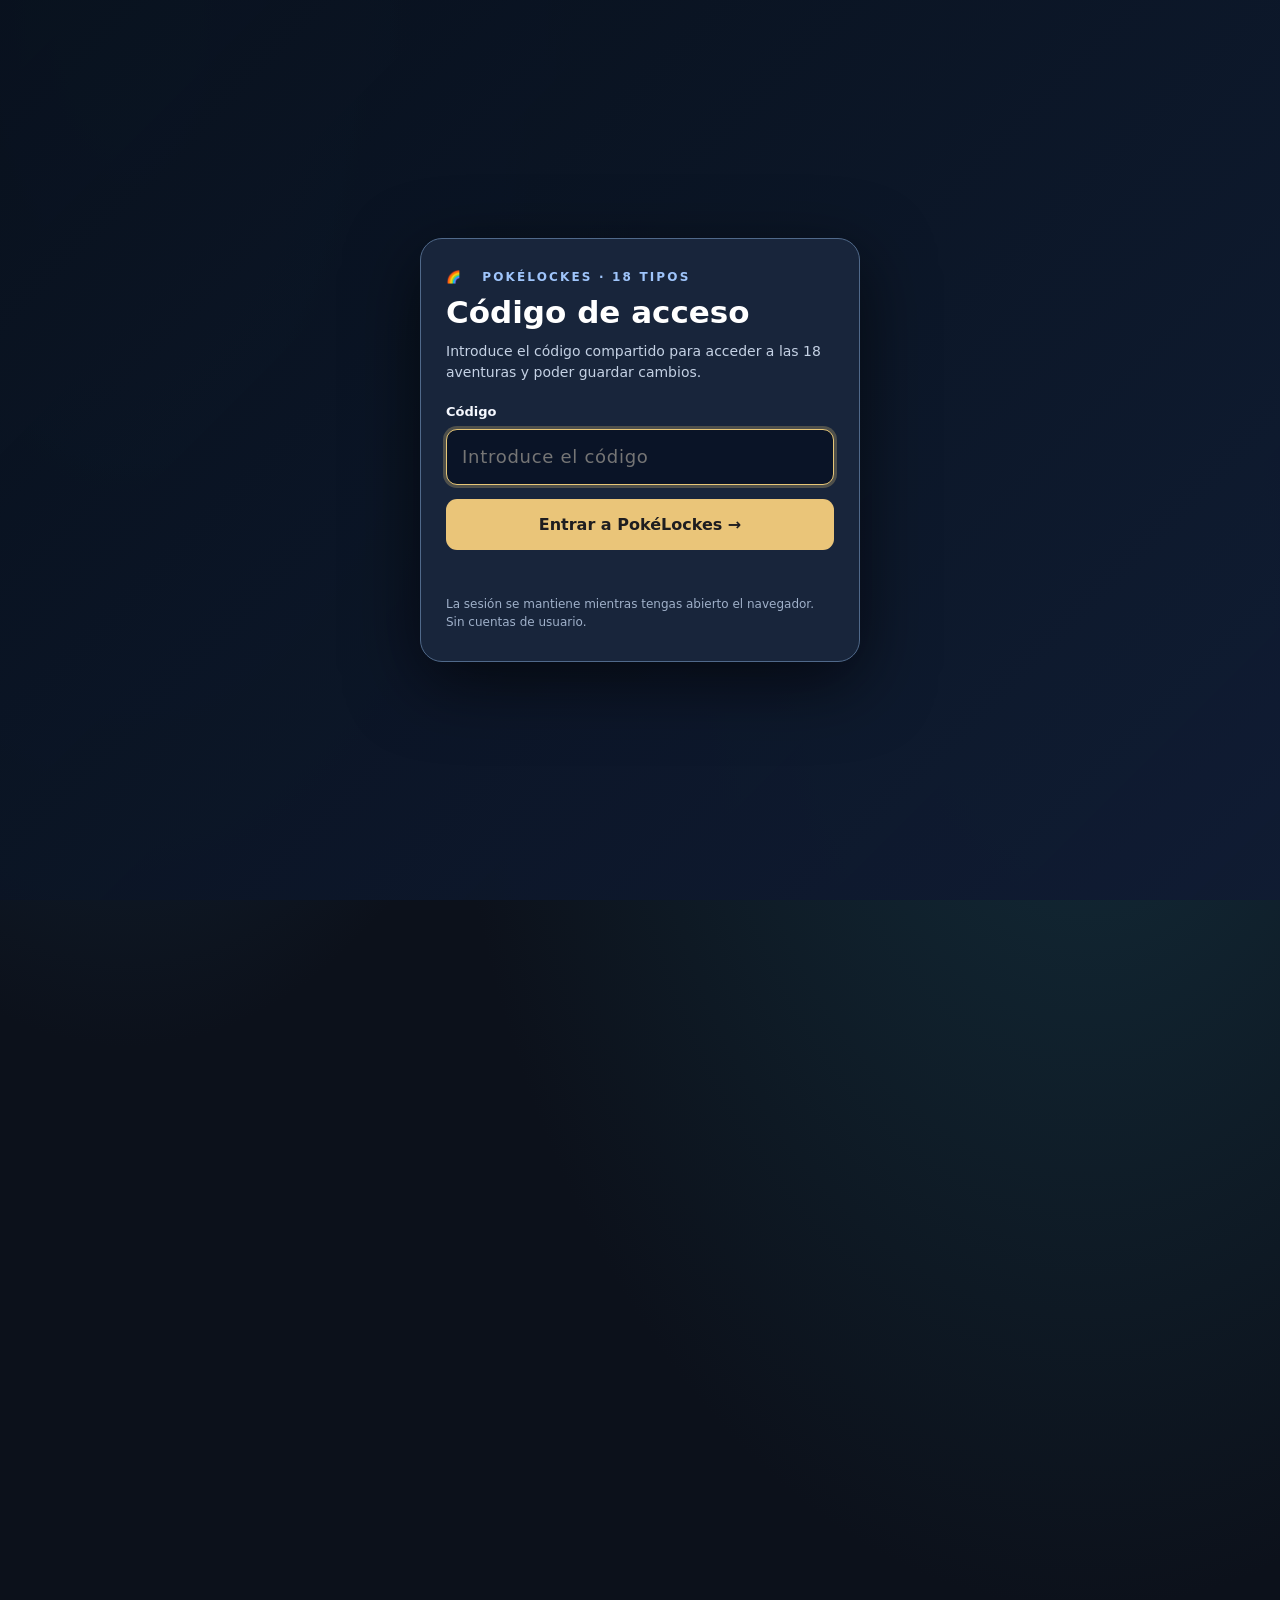
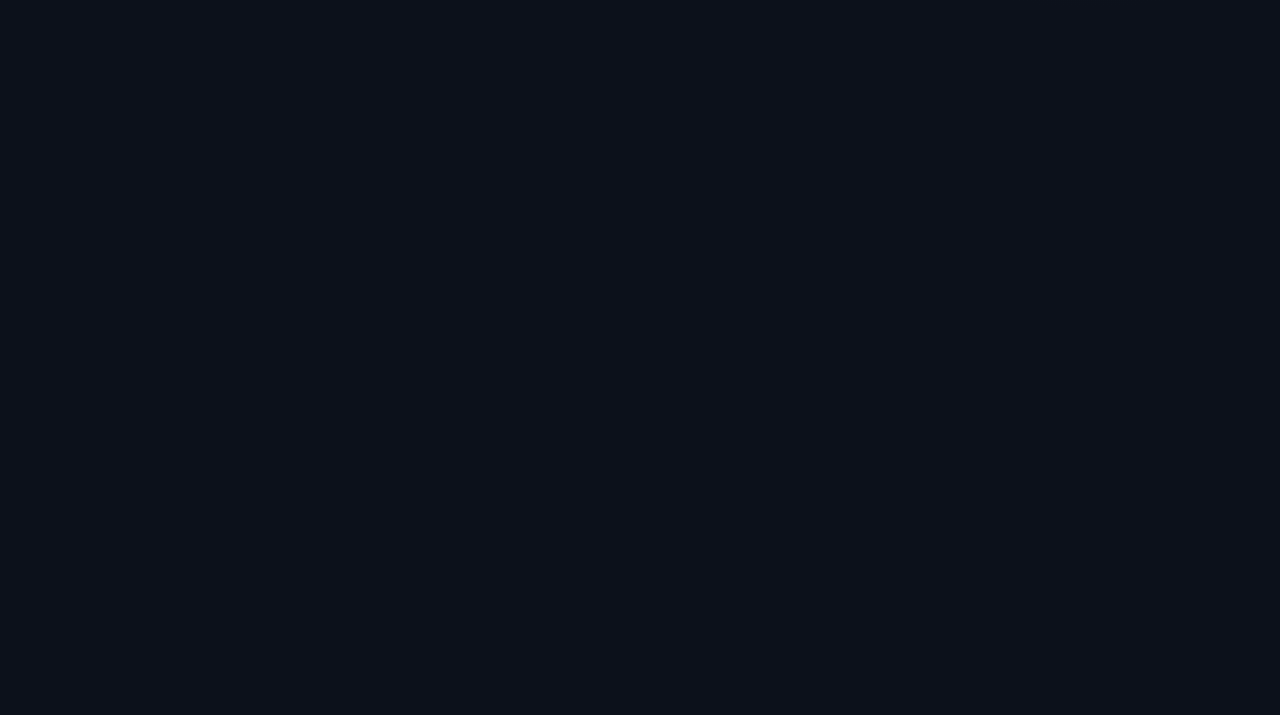
==== agua.html @ 296b9238 "Integrate redesigned interactive trainer card and victory summary into agua.html" ====
<!doctype html>
<html lang="es"><head><meta charset="utf-8"><meta name="viewport" content="width=device-width, initial-scale=1">
<meta name="theme-color" content="#101625"><title>Locke Agua — Diario Pokémon Escarlata + DLC</title>
<style>
:root{color-scheme:dark;--bg:#0c111b;--panel:#151d2c;--panel2:#1e2b3b;--border:#304055;--text:#f0f4f9;--muted:#a4b5c8;--fire:#6dbefa;--fire2:#b9eaff;--good:#56d9ae;--bad:#ef8c98;--warn:#f5cb72}
*{box-sizing:border-box}body{margin:0;background:radial-gradient(ellipse at 10% 0%,#17354d 0,transparent 32%),radial-gradient(ellipse at 85% 25%,#132d3a 0,transparent 42%),var(--bg);color:var(--text);font-family:system-ui,-apple-system,Segoe UI,Roboto,Arial,sans-serif;line-height:1.45}button,input,textarea,select{font:inherit}button{cursor:pointer;color:inherit;border:1px solid var(--border);background:var(--panel2);border-radius:10px;padding:10px 13px;font-weight:650;transition:background .15s,border .15s}button:hover:not(:disabled){border-color:var(--fire)}button:focus-visible,a:focus-visible,input:focus-visible,textarea:focus-visible,select:focus-visible{outline:2px solid var(--fire);outline-offset:2px}button:disabled{opacity:.4;cursor:not-allowed}.primary{background:var(--fire);border-color:var(--fire);color:#211a16}.ghost{background:transparent}.danger{color:#ffb8bf}.shell{max-width:1490px;margin:auto;padding:23px 24px 70px}.top{display:flex;align-items:center;justify-content:space-between;gap:22px;flex-wrap:wrap}.eyebrow{font-size:11px;letter-spacing:.16em;text-transform:uppercase;font-weight:800;color:var(--fire2)}h1{font-size:clamp(28px,4vw,41px);line-height:1.1;margin:6px 0}h1 span{font-size:29px}.subtitle{font-size:14px;color:var(--muted);margin:8px 0 0}.toptools{display:flex;flex-wrap:wrap;gap:7px}.stats{display:grid;grid-template-columns:repeat(5,minmax(0,1fr));gap:10px;margin:22px 0 20px}.stat{padding:14px 17px;border:1px solid var(--border);background:var(--panel);border-radius:14px;min-width:0}.stat strong{display:block;font-size:25px;font-variant-numeric:tabular-nums}.stat small{display:block;color:var(--muted);font-size:12px}.regions{display:flex;flex-wrap:wrap;align-items:center;gap:9px;margin-bottom:19px}.regions h2{font-size:14px;color:var(--muted);margin:0 10px 0 0}.region-btn{display:flex;gap:8px;align-items:center}.region-btn.active{border-color:var(--fire);background:#4a2d29;box-shadow:inset 0 0 0 1px rgba(255,150,91,.35)}.region-btn small{font-size:11px;color:var(--muted)}.tabs{display:flex;gap:8px;border-bottom:1px solid var(--border);overflow:auto;padding:0 0 13px;margin-bottom:17px}.tabs button{white-space:nowrap}.tabs button.on{background:var(--fire);color:#251811;border-color:var(--fire)}.pane{display:none}.pane.on{display:block}.grid2{display:grid;grid-template-columns:minmax(0,1.12fr) minmax(345px,.88fr);gap:16px}.panel{background:var(--panel);border:1px solid var(--border);border-radius:16px;padding:19px;min-width:0}.panel h2{margin:0 0 7px;font-size:20px}.panel h3{font-size:15px;margin:17px 0 9px}.hint{font-size:13px;color:var(--muted);line-height:1.52}.between{display:flex;align-items:center;justify-content:space-between;gap:8px;flex-wrap:wrap}.row{display:flex;align-items:center;gap:10px;flex-wrap:wrap}.badge{font-size:11px;border:1px solid #4c6877;padding:4px 9px;background:#1d3948;color:#b8e5f2;border-radius:999px;white-space:nowrap}.badge.good{background:#153b32;color:#90ead0;border-color:#326b5b}.badge.bad{background:#452a33;color:#ffb3bd;border-color:#794b59}.badge.warn{background:#453724;color:#ffdfa0;border-color:#826b47}.badge.shiny{color:#ffdf78;border-color:#987849;background:#3d3425}.legend{display:flex;flex-wrap:wrap;gap:11px;margin-top:10px;font-size:12px;color:var(--muted)}.dot{display:inline-block;width:10px;height:10px;border-radius:50%;margin-right:5px}.map-controls{display:flex;align-items:center;justify-content:space-between;gap:8px;flex-wrap:wrap;margin:12px 0}.mapviewport{max-height:700px;overflow:auto;border:1px solid #364c59;border-radius:14px;background:radial-gradient(circle,#213c42,#102030);scrollbar-color:#536879 transparent}.mapstage{width:100%;position:relative;isolation:isolate;overflow:hidden;background:radial-gradient(circle at 49% 48%,#4b6453 0%,#25433f 38%,#25536d 60%,#163a52 100%);aspect-ratio:1/1}.mapstage.terra{aspect-ratio:1000/670}.mapstage img.mapimg{position:absolute;inset:0;width:100%;height:100%;display:block;object-fit:fill;z-index:1}.mapstage svg.mapfallback{position:absolute;inset:0;display:block;width:100%;height:100%;z-index:0}.mapstage.no-image img.mapimg{display:none}.mapstage.no-image.terra{background:conic-gradient(from 0deg,#658d75 0 25%,#8c8a59 25% 50%,#7a6755 50% 75%,#678b9e 75% 100%)}.mapstage.no-image.kitakami{background:radial-gradient(circle at 50% 47%,#d4c5aa 0 12%,#958673 13% 32%,#6e9f75 33% 65%,#4e815f 66% 100%)}.mappin{width:24px;height:24px;position:absolute;transform:translate(-50%,-50%);padding:0;border:2px solid #e6f3ff;border-radius:50%;font-size:11px;line-height:17px;text-align:center;font-weight:800;color:#091923;background:#8b9eaa;box-shadow:0 1px 7px #061320b3;z-index:2}.mappin.visited{background:#ebc76b}.mappin.captured{background:#4ddaab}.mappin.lost{background:#ed9299}.mappin.selected{outline:3px solid var(--fire);outline-offset:2px;z-index:4}.mappin:hover{transform:translate(-50%,-50%) scale(1.18);z-index:5}.mapcredit{font-size:11px;color:var(--muted);margin:10px 0 0}.mapcredit a,a{color:#ffbc86}.fields{display:grid;grid-template-columns:repeat(2,minmax(0,1fr));gap:10px}.field.full{grid-column:1/-1}label.field-label{display:block;font-size:12px;color:var(--muted);margin-bottom:5px}.input,select,textarea{width:100%;color:var(--text);background:#0e1928;border:1px solid #42546a;padding:10px 11px;border-radius:9px;outline-color:var(--fire)}textarea{min-height:86px;resize:vertical}.actions{display:flex;flex-wrap:wrap;gap:8px;margin-top:14px}.zone-list,.mon-list,.boss-list,.log-list{max-height:715px;overflow:auto;display:flex;flex-direction:column;gap:8px;padding-right:4px}.zone-entry,.mon-entry,.boss-entry,.log-entry{background:#101b2a;border:1px solid var(--border);border-radius:11px;padding:11px}.zone-entry{width:100%;text-align:left}.zone-entry.selected{border-color:var(--fire);background:#2b2829}.zone-entry strong{font-size:14px}.zone-entry small,.mon-entry small{color:var(--muted);font-size:12px}.filters{display:grid;grid-template-columns:1fr 180px;gap:9px;margin:13px 0}.candidate-list{display:flex;flex-wrap:wrap;gap:7px;margin:9px 0}.candidate{display:flex;align-items:center;gap:6px;border-radius:9px;padding:7px 9px;background:#212c39;border:1px solid #455064;font-size:13px;text-align:left;font-weight:600}.candidate img{height:35px;width:35px;object-fit:contain;image-rendering:pixelated}.candidate .candidate-type{font-size:10px;color:var(--muted)}.candidate:hover{background:#42352c}.checkbox-field{display:flex;align-items:center;gap:10px;padding:10px 12px;border:1px solid #79654a;border-radius:10px;background:#30291f;color:#f4d8a8;font-weight:700;font-size:13px}.checkbox-field input{width:18px;height:18px;accent-color:#edc15e}.note{padding:12px 13px;border-radius:0 8px 8px 0;border-left:3px solid var(--fire);background:#1b2d3d;color:#cddcea;font-size:12px;margin-top:11px}.mon-entry{display:flex;align-items:center;gap:11px}.mon-entry img{width:51px;height:51px;object-fit:contain;image-rendering:pixelated;background:#1f2a37;border-radius:10px}.mon-entry .details{flex:1;min-width:0}.mon-entry strong{font-size:15px}.mon-entry .badge{margin-left:4px}.mon-entry button{padding:7px 10px;font-size:12px}.boss-entry{display:flex;align-items:center;gap:10px;cursor:pointer}.boss-entry.done{opacity:.73}.boss-entry input{width:18px;height:18px;accent-color:var(--fire)}.boss-entry .details{flex:1}.boss-entry strong{display:block;font-size:14px}.boss-entry small{display:block;color:var(--muted)}.rule-grid{display:grid;grid-template-columns:repeat(2,1fr);gap:10px}.rule{background:#101c2a;border:1px solid var(--border);border-radius:10px;padding:13px}.rule strong{display:block;margin-bottom:3px}.rule span{font-size:13px;color:var(--muted)}.log-entry time{font-size:11px;color:var(--muted)}.log-entry p{margin:5px 0 0;white-space:pre-wrap;overflow-wrap:anywhere}.footer{font-size:12px;color:var(--muted);margin-top:23px}.empty{padding:15px;color:var(--muted);border:1px dashed #465568;border-radius:10px;font-size:13px}.tiny{font-size:11px;color:var(--muted)}
@media(max-width:930px){.grid2{grid-template-columns:1fr}.stats{grid-template-columns:repeat(3,minmax(0,1fr))}.mapviewport{max-height:590px}}@media(max-width:590px){.shell{padding:15px 11px 42px}.stats{grid-template-columns:repeat(2,minmax(0,1fr));gap:7px}.stat{padding:11px}.region-btn{font-size:12px;padding:9px}.region-btn small{display:none}.filters,.rule-grid{grid-template-columns:1fr}.panel{padding:14px}.fields{grid-template-columns:1fr}.field.full{grid-column:auto}.toptools button{font-size:12px;padding:8px}.mappin{width:23px;height:23px;font-size:10px}.mapviewport{max-height:510px}}

/* Sistema de cajas inspirado en Escarlata: 32 cajas de 30 huecos */
.box-toolbar{display:flex;flex-wrap:wrap;align-items:center;gap:8px;margin:14px 0 12px}
.box-toolbar>button{min-width:41px}.box-toolbar select{width:auto;min-width:165px;flex:1;max-width:310px}.box-toolbar .badge{margin-left:auto}
.pc-box{background:linear-gradient(160deg,#1b4253,#162d44 60%,#12283d);border:1px solid #527487;border-radius:15px;padding:12px;box-shadow:inset 0 1px 0 #7fb1bc40}
.pc-head{display:flex;align-items:center;justify-content:space-between;gap:8px;margin-bottom:11px}
.pc-head strong{font-size:16px}.pc-head small{color:#b4d2de;font-size:11px}
.pc-grid{display:grid;grid-template-columns:repeat(6,minmax(0,1fr));gap:7px}
.pc-slot{position:relative;aspect-ratio:1/1;min-width:0;border:1px solid #63869a;border-radius:11px;background:#e7eff01c;padding:1px;display:flex;flex-direction:column;justify-content:center;align-items:center;gap:1px;color:#f1faff;transition:.13s}
.pc-slot.empty{border:1px dashed #537082;background:#abc1c60a;color:#7c9cae}
.pc-slot:not(.empty):hover,.pc-slot.selected{border:2px solid #ffc980;background:#f8b76630;transform:translateY(-1px)}
.pc-slot img,.team-slot img,.mini-poke img{width:76%;height:72%;object-fit:contain;image-rendering:pixelated;filter:drop-shadow(0 3px 2px #0007)}
.pc-slot .slot-name{max-width:100%;font-size:10px;white-space:nowrap;overflow:hidden;text-overflow:ellipsis;color:#e9f2f6;text-align:center}
.pc-slot .slot-shiny,.team-slot .slot-shiny{position:absolute;top:2px;right:3px;font-size:14px;filter:drop-shadow(0 1px 2px #000)}
.poke-fallback{font-weight:900;font-size:20px;color:#ffcc8a;text-shadow:0 1px 2px #0009;line-height:1}
.box-empty-icon{font-size:19px;opacity:.35;font-weight:400}
.pokemon-shelves{display:grid;gap:10px;margin:10px 0 14px}
.team-grid{display:grid;grid-template-columns:repeat(6,minmax(0,1fr));gap:6px}
.team-slot{position:relative;min-width:0;min-height:68px;aspect-ratio:1.05;border:1px solid #3d645a;border-radius:10px;background:#1a3b34;padding:3px;display:flex;align-items:center;justify-content:center;flex-direction:column;gap:1px}
.team-slot .slot-name{font-size:10px;white-space:nowrap;overflow:hidden;text-overflow:ellipsis;max-width:100%}
.team-slot.empty{opacity:.5;border-style:dashed}.team-slot.selected{border-color:var(--fire);box-shadow:0 0 0 1px var(--fire)}
.memorial-list{display:flex;flex-wrap:wrap;gap:7px}.memorial-chip{display:flex;align-items:center;gap:4px;background:#43252d;border:1px solid #79545d;border-radius:9px;font-size:12px;padding:5px 8px}
.memorial-chip.selected{border-color:var(--fire)}.memorial-chip img{width:29px;height:29px;object-fit:contain;image-rendering:pixelated}
.box-help{font-size:12px;color:#adc4d4;margin:10px 0 0}
.nickname-row{display:flex;gap:7px}.nickname-row input{flex:1;min-width:0}.nickname-row button{flex:none;white-space:nowrap;background:#40344c;color:#f0d2ff;border-color:#6b4e77;font-size:12px;padding:8px 11px}
.add-mon{margin-bottom:15px}.add-mon[hidden]{display:none}.add-mon .panel{border-color:#845e43}
.section-note{font-size:12px;color:var(--muted);padding:9px 11px;border:1px dashed #496071;border-radius:10px;margin:12px 0}
.boss-entry{cursor:default}.boss-entry .details{min-width:0}.boss-entry .boss-buttons{display:flex;gap:5px}.boss-entry button{font-size:12px;padding:7px 9px}.boss-entry.done{opacity:1;border-color:#375f53;background:#102820}
.boss-entry.selected{border-color:var(--fire);box-shadow:0 0 0 1px var(--fire)}
.roster-grid{display:grid;grid-template-columns:repeat(2,minmax(0,1fr));gap:7px;margin:10px 0}
.roster-item{background:#122334;border:1px solid #3d5267;border-radius:9px;padding:6px;display:flex;align-items:center;gap:7px;cursor:pointer;min-width:0}
.roster-item:has(input:checked){border-color:var(--fire);background:#362f32}
.roster-item img{width:37px;height:37px;object-fit:contain;image-rendering:pixelated}.roster-item input{flex:none;width:17px;height:17px;accent-color:var(--fire)}
.roster-item .roster-info{flex:1;min-width:0}.roster-item strong{display:block;font-size:12px;white-space:nowrap;overflow:hidden;text-overflow:ellipsis}.roster-item small{display:block;font-size:10px;color:var(--muted)}
.casualty-entry{font-size:12px;display:inline-flex;align-items:center;gap:5px;margin-right:10px;margin-bottom:7px;color:#ffbec5}
.battle-card{padding:13px;border:1px solid #40576a;border-radius:12px;background:#0f1a2b;margin-top:11px}
.battle-card strong{font-size:14px}.battle-card p{font-size:13px;margin:7px 0;color:#c0d0dd;white-space:pre-wrap;overflow-wrap:anywhere}
.battle-squad{display:flex;flex-wrap:wrap;gap:6px;margin-top:9px}
.battle-squad .mini-poke{border-radius:9px;border:1px solid #526878;background:#213548;width:67px;min-height:72px;padding:3px;display:flex;flex-direction:column;align-items:center;justify-content:center;text-align:center}
.battle-squad .mini-poke img{width:45px;height:45px}.mini-poke small{font-size:9px;max-width:100%;overflow:hidden;white-space:nowrap;text-overflow:ellipsis}
.battle-card .between{margin-bottom:6px}.battle-card .badge{margin-right:3px}
@media(max-width:590px){.pc-grid{gap:4px}.pc-box{padding:8px}.pc-slot{border-radius:7px}.pc-slot .slot-name,.team-slot .slot-name{font-size:8px}.poke-fallback{font-size:15px}.roster-grid{grid-template-columns:1fr}.box-toolbar select{min-width:120px}.nickname-row button{padding:8px;font-size:11px}.team-slot{min-height:49px}.pc-slot .slot-shiny{font-size:11px}}

/* v4: álbum, MVPs y registro de bajas */
.battle-mvp{font-size:13px;color:#ffda8b;font-weight:800;margin-top:8px}
.is-mvp{box-shadow:0 0 0 2px #edc96c; background:#453925!important}
.casualty-row{border:1px solid #425367;border-radius:10px;padding:8px;margin:6px 0;background:#122033}
.casualty-row .casualty-entry{margin:0;min-height:25px}
.death-extra{display:none;grid-template-columns:repeat(2,minmax(0,1fr));gap:6px;margin-top:7px}
.casualty-row.casualty-on .death-extra{display:grid}
.death-extra input{font-size:12px;padding:7px}
.feature-on{color:#ffde8a;border-color:#a38243}
.album-stats{display:grid;grid-template-columns:repeat(5,minmax(0,1fr));gap:9px;margin-bottom:14px}
.album-stat{border:1px solid var(--border);border-radius:12px;background:var(--panel);padding:13px}
.album-stat strong{display:block;font-size:21px}.album-stat small{font-size:11px;color:var(--muted)}
.album-layout{display:grid;grid-template-columns:minmax(0,1fr) minmax(0,1fr);gap:14px}
.album-regions{display:grid;gap:11px}
.album-region{background:#111b2a;border:1px solid var(--border);border-radius:11px;padding:11px}
.album-region strong{display:block;font-size:14px}.album-region small{color:var(--muted);font-size:12px}
.progress-track{height:8px;border-radius:8px;overflow:hidden;background:#2c3e53;margin:9px 0 6px}
.progress-track span{display:block;background:linear-gradient(90deg,#ff835d,#ffce79);height:100%;border-radius:8px}
.album-highlights{display:grid;gap:8px;max-height:320px;overflow:auto}
.album-highlight{background:#171d2a;border-left:3px solid #eabf69;border-radius:6px;padding:10px 11px}
.album-highlight span{color:#ffdf88;font-size:11px}.album-highlight p{white-space:pre-wrap;margin:5px 0 0;font-size:13px;overflow-wrap:anywhere}
.album-captures{display:grid;grid-template-columns:repeat(auto-fill,minmax(100px,1fr));gap:9px;max-height:520px;overflow:auto}
.album-mon{display:flex;flex-direction:column;align-items:center;min-width:0;padding:9px 5px;gap:2px;background:#132335;border-radius:12px;text-align:center}
.album-mon strong{font-size:12px;white-space:nowrap;overflow:hidden;text-overflow:ellipsis;max-width:100%}
.album-mon small{font-size:10px;color:var(--muted);max-width:100%;white-space:nowrap;overflow:hidden;text-overflow:ellipsis}
.album-mon-sprite{display:grid;place-items:center;width:72px;height:67px}
.album-mon-sprite img{width:68px;height:68px;object-fit:contain;image-rendering:pixelated}
.album-mon-sprite .poke-fallback{font-size:30px}
.album-victories{display:grid;grid-template-columns:repeat(auto-fit,minmax(min(100%,345px),1fr));gap:12px}
.album-victory{padding:13px;border-radius:13px;background:#101e2b;border:1px solid #3c5365}
.album-victory>small{color:var(--muted)}.album-victory .battle-squad{margin-bottom:7px}
.album-memorial{display:grid;grid-template-columns:repeat(auto-fit,minmax(min(100%,310px),1fr));gap:10px}
.album-death{background:#241b27;border:1px solid #594452;border-radius:12px;padding:10px;display:flex;align-items:center;gap:9px}
.album-death>img{width:62px;height:62px;object-fit:contain;image-rendering:pixelated}
.album-death .poke-fallback{font-size:30px}
.album-death>div{min-width:0;flex:1}.album-death strong{display:block}.album-death small{display:block;color:#ddbdc4;font-size:11px;overflow-wrap:anywhere}
@media(max-width:760px){.album-layout{grid-template-columns:1fr}.album-stats{grid-template-columns:repeat(3,minmax(0,1fr))}}
@media(max-width:480px){.album-stats{grid-template-columns:repeat(2,minmax(0,1fr))}.album-captures{grid-template-columns:repeat(3,minmax(0,1fr))}.death-extra{grid-template-columns:1fr}}

/* v5: biografías y logros del diario */
.bio-heading{display:flex;flex-wrap:wrap;align-items:center;justify-content:space-between;gap:8px;margin:0 0 10px}
.bio-heading h3{margin:0}.bio-timeline{display:grid;gap:10px;margin:14px 0 18px}
.bio-event{position:relative;border-left:2px solid var(--fire);background:#ffffff07;border-radius:0 9px 9px 0;padding:9px 12px 10px}
.bio-event>div{display:flex;gap:8px;align-items:center}.bio-event time{font-size:11px;color:var(--muted)}
.bio-marker{font-size:15px}.bio-event p{font-size:12px;white-space:pre-wrap;overflow-wrap:anywhere;margin:5px 0 0}
.bio-event button{margin-top:8px;padding:4px 8px;font-size:11px}
.bio-add{background:#ffffff07;padding:12px;border-radius:11px;display:grid;gap:8px}.bio-add textarea{min-height:60px}
.achievement-top{display:grid;grid-template-columns:2fr 1fr;gap:16px;margin-bottom:16px}
.achievement-grid{display:grid;grid-template-columns:repeat(2,minmax(0,1fr));gap:11px}
.achievement{border:1px solid #42566c;border-radius:13px;background:#142137;padding:13px;display:flex;align-items:center;gap:10px;min-height:92px}
.achievement.locked{opacity:.55;filter:grayscale(.5)}.achievement.unlocked{border-color:#6b794d;background:#213027}
.achievement-icon{font-size:29px;width:42px;text-align:center;flex:none}.achievement strong{display:block;font-size:14px}
.achievement p{font-size:12px;color:var(--muted);margin:3px 0 4px}.achievement small{font-size:10px;color:#a9d5aa;font-weight:750}
.records-grid{display:grid;grid-template-columns:repeat(2,minmax(0,1fr));gap:10px}
.record{display:flex;gap:10px;align-items:center;border:1px solid #3a5268;background:#122036;border-radius:11px;padding:12px}
.record>span{font-size:25px}.record small{display:block;font-size:11px;color:var(--muted)}.record strong{font-size:13px;overflow-wrap:anywhere}
@media(max-width:850px){.achievement-top{grid-template-columns:1fr}}@media(max-width:600px){.achievement-grid{grid-template-columns:1fr}.records-grid{grid-template-columns:1fr 1fr}}@media(max-width:390px){.records-grid{grid-template-columns:1fr}}
</style><style id="pokelocke-cloud-style">
.cloud-box{margin:12px 0 17px;padding:13px 17px;border-radius:14px;background:#18293d;border:1px solid #55708b;display:flex;align-items:center;justify-content:space-between;flex-wrap:wrap;gap:8px;color:#e8f1fe}
.cloud-box strong{display:block;font-size:13px}.cloud-box small{display:block;color:#bfd0e3;font-size:12px;margin-top:3px}
.cloud-actions{display:flex;align-items:center;gap:7px;flex-wrap:wrap}
.cloud-actions button,.cloud-actions a{font:inherit;font-size:12px;border:1px solid #637c9e;border-radius:9px;color:#f3f8ff;padding:7px 10px;background:#233953;text-decoration:none}
.cloud-actions button:hover,.cloud-actions a:hover{background:#36536f}
.cloud-actions [hidden]{display:none}
</style><style id="poke-access-css">
html:not(.poke-authorized) body>.shell,html:not(.poke-authorized) body>main{visibility:hidden}
#pokeGate{position:fixed;z-index:2147483647;inset:0;display:grid;place-items:center;background:linear-gradient(135deg,#08101ceF,#101c33fB);padding:18px;color:#f5f8ff;font-family:system-ui,-apple-system,Segoe UI,Arial,sans-serif;overflow:auto}
#pokeGate[hidden]{display:none!important}
#pokeGate .pga-card{width:min(100%,440px);background:#18253b;border:1px solid #50698a;border-radius:22px;padding:30px 25px;box-shadow:0 20px 70px #0009}
#pokeGate .pga-eyebrow{font-size:12px;letter-spacing:.18em;color:#9fc5fb;font-weight:900;text-transform:uppercase}
#pokeGate h2{font-size:clamp(23px,5vw,31px);line-height:1.12;margin:9px 0 11px;color:#fff}
#pokeGate p{color:#c4d1e4;font-size:14px;line-height:1.5;margin:0 0 20px}
#pokeGate label{display:block;font-size:13px;font-weight:750;margin:0 0 7px}
#pokeGate input{display:block;width:100%;border:1px solid #6a87ad;border-radius:11px;padding:14px 15px;color:#fff;background:#0a1427;font-size:18px;letter-spacing:.04em;outline:none;box-sizing:border-box}
#pokeGate input:focus{border-color:#e6c677;box-shadow:0 0 0 3px #e6c67744}
#pokeGate button{display:block;width:100%;margin-top:14px;padding:14px;border:0;border-radius:11px;background:#eac579;color:#1e1d20;font-weight:850;font-size:16px;cursor:pointer}
#pokeGate button:disabled{opacity:.55;cursor:wait}
#pokeGate .pga-error{color:#ffb1a6;font-size:13px;margin-top:11px;min-height:16px;line-height:1.3}
#pokeGate .pga-footer{font-size:12px;color:#9fb0c9;margin-top:19px}
</style><script src="./verified-encounters.js"></script><style id="game-edition-style">.toptools .game-edition{display:inline-flex;align-items:center;gap:3px;border:1px solid #677792;background:#132338;padding:3px;border-radius:12px}.game-edition button{font:inherit;font-weight:750;font-size:12px;border:1px solid transparent;background:transparent;color:#ccd7ea;padding:9px 11px;border-radius:9px;cursor:pointer;white-space:nowrap}.game-edition button:hover{background:#30415f}.game-edition button[data-game-edition="escarlata"].active{background:#8b323c;color:#fff;border-color:#dd6672}.game-edition button[data-game-edition="purpura"].active{background:#6245a0;color:#fff;border-color:#b297f2}.game-edition button:focus-visible{outline:2px solid #fff;outline-offset:2px}@media(max-width:620px){.toptools .game-edition{width:100%;justify-content:center}.game-edition button{flex:1}}</style><link rel="stylesheet" href="./diary-upgrades.css"><link rel="stylesheet" href="./box-flow.css"><link rel="stylesheet" href="./locke-rules.css"><link rel="stylesheet" href="./trainer-pro.css"></head>
<body><div id="pokeGate" role="dialog" aria-modal="true" aria-labelledby="pgaTitle"><div class="pga-card"><div class="pga-eyebrow">🌈 &nbsp; PokéLockes · 18 tipos</div><h2 id="pgaTitle">Código de acceso</h2><p>Introduce el código compartido para acceder a las 18 aventuras y poder guardar cambios.</p><form id="pgaForm" autocomplete="off"><label for="pgaInput">Código</label><input id="pgaInput" type="password" placeholder="Introduce el código" required autocomplete="off" maxlength="80"><button id="pgaButton" type="submit">Entrar a PokéLockes →</button><div id="pgaError" class="pga-error" aria-live="polite"></div></form><div class="pga-footer">La sesión se mantiene mientras tengas abierto el navegador. Sin cuentas de usuario.</div></div></div><div class="shell"><header class="top"><div><div class="eyebrow">Pokémon Escarlata · Diario monotipo agua</div><h1>Locke Agua <span>💧</span></h1><p class="subtitle">Paldea, Noroteo y Biodomo · Capturas, encuentros, equipo y recuerdos de tu aventura</p></div><div class="toptools"><div class="game-edition" role="group" aria-label="Versión del juego"><button type="button" data-game-edition="escarlata" aria-pressed="true" title="Ver encuentros de Pokémon Escarlata">🔴 Escarlata</button><button type="button" data-game-edition="purpura" aria-pressed="false" title="Ver encuentros de Pokémon Púrpura">🟣 Púrpura</button></div><button id="exportBtn">↓ Exportar JSON</button><button id="importBtn">↑ Importar partida</button><input id="importFile" type="file" accept=".json,application/json" hidden><button id="resetBtn" class="danger">↺ Reiniciar</button></div></header><div class="cloud-box" id="cloudBox" role="status" aria-live="polite"><div><strong id="cloudTitle">☁️ Conectando a Supabase…</strong><small id="cloudSubtitle">El código de acceso habilita la edición compartida.</small></div><div class="cloud-actions"><button type="button" id="cloudPull">↓ Cargar nube</button><button type="button" id="cloudPush">↑ Subir progreso local</button><a href="./index.html">⌂ Portada</a></div></div>
<section class="trainer-banner" id="trainerHero" aria-label="Tarjeta de entrenador"></section><section id="stats" class="stats" aria-label="Estadísticas de la partida"></section>
<div class="regions" id="regions"><h2>Explorar región</h2><button class="region-btn active" data-region="paldea">🗺️ Paldea <small>Base</small></button><button class="region-btn" data-region="kitakami">🍃 Noroteo <small>DLC 1</small></button><button class="region-btn" data-region="terra">🌐 Biodomo <small>DLC 2</small></button></div>
<nav class="tabs" aria-label="Secciones"><button class="on" data-tab="mapa">🗺️ Mapa</button><button data-tab="zonas">📍 Zonas</button><button data-tab="equipo">🎒 Pokémon</button><button data-tab="objetivos">🏆 Objetivos</button><button data-tab="diario">📖 Diario</button><button data-tab="album">📸 Álbum</button><button data-tab="logros">🏅 Logros</button><button data-tab="reglas">📜 Reglas</button></nav>
<section class="pane on" id="mapa"><div class="grid2"><article class="panel"><div class="between"><h2 id="mapTitle">Mapa de Paldea</h2><span id="mapProgress" class="badge"></span></div><p id="mapHelp" class="hint">Pulsa los marcadores para ver las capturas de tipo Agua y registrar la zona.</p><div class="map-controls"><span class="tiny">Los números corresponden a la lista de zonas</span><div class="row"><label for="mapZoom" class="tiny">Zoom</label><select id="mapZoom" style="width:100px" aria-label="Zoom del mapa"><option value="100">100 %</option><option value="135">135 %</option><option value="170">170 %</option></select></div></div><div class="mapviewport" id="mapViewport"><div id="mapBox"></div></div><div class="legend"><span><i class="dot" style="background:#8b9eaa"></i>Pendiente</span><span><i class="dot" style="background:#ebc76b"></i>Visitada</span><span><i class="dot" style="background:#4ddaab"></i>Capturada</span><span><i class="dot" style="background:#ed9299"></i>Fallida</span></div><p class="mapcredit" id="mapCredit"></p></article><article id="mapEditor" class="panel" aria-label="Ficha de la zona"></article></div></section>
<section class="pane" id="zonas"><div class="grid2"><article class="panel"><div class="between"><h2>📍 Zonas de <span id="zoneRegionName">Paldea</span></h2><span class="badge" id="zoneProgress"></span></div><p class="hint">Las subzonas opcionales se indican. Decide con tu grupo cuáles cuentan como encuentro independiente.</p><div class="filters"><input class="input" id="zoneSearch" placeholder="Buscar zona o Pokémon…"><select id="zoneFilter"><option value="all">Todas las zonas</option><option value="todo">Pendientes</option><option value="visited">Visitadas</option><option value="captured">Capturadas</option><option value="lost">Fallidas</option></select></div><div id="zoneList" class="zone-list"></div></article><article id="zoneEditor" class="panel"></article></div></section>
<section class="pane" id="equipo">
 <div class="between" style="margin-bottom:12px"><div><h2 style="margin:0">🎒 Tus Pokémon</h2><p class="hint" style="margin:4px 0">Arrastra Pokémon entre equipo, cajas y memorial. Los cambios se guardan automáticamente. En móvil puedes usar las acciones rápidas.</p></div><button class="primary" id="toggleAddMon">＋ Registrar Pokémon</button></div>
 <div class="add-mon" id="addMonPanel" hidden></div><section class="team-showcase" id="teamShowcase" aria-label="Equipo titular detallado"></section>
 <div class="grid2">
  <article class="panel">
   <div class="between"><h2>📦 Cajas Pokémon</h2><span class="badge" id="monProgress"></span></div>
   <div class="pokemon-shelves"><div><div class="between"><strong>⚔️ Equipo actual</strong><span class="tiny" id="teamCount"></span></div><div class="team-grid" id="teamSlots"></div></div></div>
   <div class="box-toolbar"><button id="prevBox" title="Caja anterior">◀</button><select id="boxSelect" aria-label="Seleccionar caja"></select><button id="nextBox" title="Caja siguiente">▶</button><label class="checkbox-field" style="padding:6px 8px"><input id="onlyShiny" type="checkbox"> ✨ Solo shiny</label></div>
   <div class="pc-box"><div class="pc-head"><div class="row"><strong id="boxTitle">Caja 1</strong><button type="button" class="ghost" id="renameBox" title="Poner nombre a la caja" style="padding:3px 7px;font-size:12px">✎</button></div><small id="boxCount">0/30</small></div><div class="pc-grid" id="boxGrid"></div><p class="box-help" id="boxHelp">Selecciona un Pokémon para ver su ficha.</p></div>
   <div style="margin-top:14px"><div class="between"><strong>💀 Memorial de bajas</strong><span class="badge" id="memorialCount"></span></div><div class="memorial-list" id="memorialList" style="margin-top:9px"></div></div>
  </article><article class="panel" id="monEditor"></article>
 </div>
</section>
<section class="pane" id="objetivos">
 <div class="grid2"><article class="panel"><div class="between"><h2 id="objectivesTitle">🏆 Objetivos de Paldea</h2><span class="badge" id="bossCount"></span></div><p class="hint">Elige un jefe para registrar quién participó, el resultado y las anécdotas. Puedes guardar varios intentos.</p><div class="boss-list" id="bossList"></div></article>
 <article class="panel"><div id="battleForm"></div><hr style="border:0;border-top:1px solid var(--border);margin:20px 0"><h3>↪ Rotaciones tras victorias</h3><div id="rotationSummary"></div><button class="primary" id="rotationBtn">✓ Registrar una rotación</button><h3>Notas generales</h3><textarea id="runNotes" placeholder="Tus recordatorios de la aventura…"></textarea></article></div>
 <article class="panel" style="margin-top:16px"><div class="between"><h2>📜 Historial de combates</h2><span class="badge" id="battleCount"></span></div><div id="battlesHistory"></div></article>
</section>
<section class="pane" id="diario"><div class="grid2"><article class="panel"><h2>📖 Diario de aventura</h2><p class="hint">Capturas y victorias importantes se registran automáticamente. Escribe aquí también tus anécdotas.</p><div class="field"><label for="journalText" class="field-label">Nueva entrada</label><textarea id="journalText" placeholder="Hoy he encontrado mi primer shiny…"></textarea></div><label class="checkbox-field" style="margin-top:10px;width:fit-content"><input type="checkbox" id="journalFeatured"> ⭐ Destacar en el álbum</label><div class="actions"><button id="addJournal" class="primary">+ Guardar recuerdo</button></div><div class="note">El diario se guarda con el resto de la partida y se incluye en la copia JSON.</div></article><article class="panel"><div class="between"><h2>Historial</h2><span id="logCount" class="badge"></span></div><div id="journalList" class="log-list"></div></article></div></section>
<section class="pane" id="album">
 <div class="between" style="margin-bottom:15px"><div><h2 style="margin:0">📸 Álbum de la aventura</h2><p class="hint">Tu colección, victorias, equipos históricos, MVPs y recuerdos. Todo se actualiza automáticamente.</p></div></div>
 <div class="album-stats" id="albumStats"></div>
 <div class="album-layout">
  <article class="panel"><h2>🗺️ Recorrido por las regiones</h2><div class="album-regions" id="albumRegions"></div></article>
  <article class="panel"><h2>⭐ Mejores momentos</h2><p class="hint">Marca cualquier recuerdo como destacado en la pestaña Diario.</p><div id="albumHighlights" class="album-highlights"></div></article>
 </div>
 <article class="panel" style="margin-top:15px"><div class="between"><h2>📸 Álbum de capturas</h2><span class="badge">Incluye shinies y bajas</span></div><div class="album-captures" id="albumCaptures"></div></article>
 <article class="panel" style="margin-top:15px"><h2>🏆 Salón de la Fama · Equipos de cada victoria</h2><p class="hint">Cada victoria conserva la fotografía de hasta seis Pokémon tal y como estaban en ese momento. Los MVPs aparecen con una estrella.</p><div class="album-victories" id="albumVictories"></div></article>
 <article class="panel" style="margin-top:15px"><h2>🕯️ Memorial</h2><div class="album-memorial" id="albumMemorial"></div></article>
</section>
<section id="logros" class="pane"><div class="achievement-top"><article class="panel"><div class="between"><h2>🏅 Logros de tu aventura</h2><span id="achievementCount" class="badge"></span></div><p class="hint">Se desbloquean automáticamente a partir de las capturas, combates, shinies y recuerdos que vayas registrando. No afectan a las reglas del reto.</p><div class="progress-track"><span id="achievementTrack" style="width:0%"></span></div></article><article class="panel"><h2>📈 Récords personales</h2><p class="hint">Tus Pokémon más veteranos y los mejores números de la aventura.</p></article></div><div class="album-layout"><article class="panel"><h2>🎖️ Medallas obtenidas</h2><div id="achievementGrid" class="achievement-grid"></div></article><article class="panel"><h2>📊 Tabla de récords</h2><div id="recordsGrid" class="records-grid"></div></article></div></section>
<section class="pane" id="reglas"><article class="panel"><h2>Reglas de vuestra aventura</h2><p class="hint">Se conservan las reglas del archivo original como referencia. La aplicación sirve de diario, no bloquea decisiones.</p><div class="rule-grid" id="rulesList"></div><h3>Sobre las posibles capturas de tipo Agua</h3><p class="hint">Las listas incluyen Pokémon de tipo Agua en su forma salvaje, también de tipo dual. No incluyen preevoluciones que todavía no sean Fuego, evoluciones solo por objeto, teratipos de incursiones ni transferencias de HOME. Algunos encuentros requieren avanzar o desbloquear mejoras; una lista vacía significa «ningún encuentro verificado en esta guía», no una garantía de imposibilidad.</p><p class="hint">La disponibilidad se ha contrastado con las guías de <a href="https://vandal.elespanol.com/guias/guia-pokemon-escarlata-y-purpura-trucos-consejos-y-secretos/pokemon-por-zonas" target="_blank" rel="noopener">Paldea (Vandal)</a>, <a href="https://www.serebii.net/pokearth/kitakami/" target="_blank" rel="noopener">Noroteo (Serebii)</a> y <a href="https://vandal.elespanol.com/guias/guia-pokemon-escarlata-y-purpura-trucos-consejos-y-secretos/pokemon-del-biodomo" target="_blank" rel="noopener">Biodomo (Vandal)</a>. Las variantes de aparición, hábitat exacto y excepciones deben comprobarse antes de un sorteo estricto.</p></article></section>
<footer class="footer">Guardado automático en este navegador (localStorage). Exporta copias JSON periódicas. Los mapas ilustrados y sprites se cargan desde fuentes externas si tienes conexión; sin internet seguirán funcionando los marcadores y tus fichas.</footer></div>
<script>
'use strict';
const Z=[
['cabo','Cabo Poco','Sur',49,86,1,'Zona inicial; captura si hay especie válida.'],
['sendero','Sendero de Cahíz / Poco Path','Sur',46,79,0,'Ruta inicial.'],
['gruta','Gruta de la Ensenada / Inlet Grotto','Sur',42,76,1,'Cueva de la historia inicial; normalmente sin encuentro válido temprano.'],
['sur1','Área 1 (Sur)','Sur',49,70,0,'Alrededores del inicio y Pueblo Ataifor.'],
['sur2','Área 2 (Sur)','Sur',32,70,0,'Al oeste de Mesagoza.'],
['sur3','Área 3 (Sur)','Sur',63,67,0,'Al este de Mesagoza.'],
['sur4','Área 4 (Sur)','Sur',30,81,0,'Sur y suroeste.'],
['sur5','Área 5 (Sur)','Sur',70,82,0,'Sureste de Paldea.'],
['sur6','Área 6 (Sur)','Sur',22,84,0,'Suroeste, junto a Pueblo Alforno.'],
['caverna','Caverna de Alforno','Sur',19,77,1,'Subzona opcional con nombre propio.'],
['marSur','Mar de Paldea (Sur)','Mar',49,94,1,'Encuentros en el agua; requiere acceso.'],
['liga','Liga Pokémon','Centro',40,60,1,'Área pequeña junto a Mesagoza.'],
['oeste1','Área 1 (Oeste)','Oeste',24,63,0,'Primera área oeste.'],
['oeste2','Área 2 (Oeste)','Oeste',17,49,0,'Entre desierto y costa.'],
['oeste3','Área 3 (Oeste)','Oeste',27,39,0,'Zona alrededor de Pueblo Mestura.'],
['desierto','Desierto Rostiz / Asado Desert','Oeste',16,57,0,'Zona diferenciada en el mapa.'],
['columna','Hondonada de la Columna / Colonnade Hollow','Oeste',21,46,1,'Subzona opcional.'],
['marOeste','Mar de Paldea (Oeste)','Mar',6,51,1,'Encuentros acuáticos.'],
['este1','Área 1 (Este)','Este',75,64,0,'Zona oriental inferior.'],
['este2','Área 2 (Este)','Este',86,55,0,'Próxima a Ciudad Leudal.'],
['este3','Área 3 (Este)','Este',76,44,0,'Área oriental minera.'],
['bosque','Bosquejada / Tagtree Thicket','Este',72,33,0,'Bosque del noreste.'],
['marEste','Mar de Paldea (Este)','Mar',93,54,1,'Encuentros acuáticos.'],
['norte1','Área 1 (Norte)','Norte',67,23,0,'Al noreste del cráter.'],
['norte2','Área 2 (Norte)','Norte',80,18,0,'Extremo noreste.'],
['norte3','Área 3 (Norte)','Norte',54,12,0,'Norte de la montaña.'],
['lago','Lago Cazola / Casseroya Lake','Norte',25,24,0,'Gran lago del noroeste.'],
['senda','Senda Socarrat / Socarrat Trail','Norte',17,16,1,'Subzona opcional al norte del lago.'],
['montana','Sierra Napada / Glaseado Mountain','Norte',48,26,0,'Gran montaña nevada.'],
['pasaje','Paso Píleos / Dalizapa Passage','Norte',58,37,1,'Paso montañoso opcional.'],
['marNorte','Mar de Paldea (Norte)','Mar',36,6,1,'Encuentros acuáticos.'],
['cero','Área Cero','Centro',49,49,0,'Se desbloquea al final de las tres historias.']
];
const B=[
['Araceli','Gimnasio','Bicho',15],['Klawf','Dominante','Roca',16],['Brais','Gimnasio','Planta',17],['Bombirdier','Dominante','Volador',20],['Anán','Team Star','Siniestro',21],['e-Nigma','Gimnasio','Eléctrico',24],['Melo','Team Star','Fuego',27],['Orthworm','Dominante','Acero',29],['Fuco','Gimnasio','Agua',30],['Henzo','Team Star','Veneno',33],['Laureano','Gimnasio','Normal',36],['Lima','Gimnasio','Fantasma',42],['Ferrodada','Dominante','Tierra',44],['Tuli','Gimnasio','Psíquico',45],['Grusha','Gimnasio','Hielo',48],['Gus','Team Star','Hada',51],['Dondozo / Tatsugiri','Dominante','Agua / Dragón',55],['Erin','Team Star','Lucha',56]
];
B[12][0]='Colmilargo'; // Dominante de Escarlata: sustituye a Ferrodada de Púrpura.
// El índice 0..17 es histórico: se preserva para los JSON de v1-v3.
B.push(
 ['Cass · primer duelo','Rival','Noroteo',null,'kitakami'],
 ['Cass · segundo duelo','Rival','Noroteo',null,'kitakami'],
 ['Cass · tercer duelo','Rival','Noroteo',null,'kitakami'],
 ['Cass · Parque de los compatrones','Rival','Noroteo',null,'kitakami'],
 ['Munkidori · rescate de Ogerpon','Historia','Veneno / Psíquico',null,'kitakami'],
 ['Okidogi · recuperar máscara','Historia','Veneno / Lucha',null,'kitakami'],
 ['Munkidori · recuperar máscara','Historia','Veneno / Psíquico',null,'kitakami'],
 ['Fezandipiti · recuperar máscara','Historia','Veneno / Hada',null,'kitakami'],
 ['Cass · duelo por Ogerpon','Rival','Noroteo',null,'kitakami'],
 ['Ogerpon · cuatro máscaras','Historia','Planta / varios',null,'kitakami'],
 ['Corin · duelo final','Rival','Noroteo',null,'kitakami'],
 ['Corin · Academia Arándano','Rival','Biodomo',null,'terra'],
 ['Nerina · Alto Mando Arándano','Alto Mando','Acero',null,'terra'],
 ['Denis · Alto Mando Arándano','Alto Mando','Fuego',null,'terra'],
 ['Aroa · Alto Mando Arándano','Alto Mando','Hada',null,'terra'],
 ['Levi · Alto Mando Arándano','Alto Mando','Dragón',null,'terra'],
 ['Cass · campeón Arándano','Campeón','Biodomo',null,'terra'],
 ['Terapagos · profundidades','Historia','Teracristal',null,'terra'],
 ['Ursaluna Luna Carmesí · Gama','Objetivo opcional','Normal / Tierra',null,'kitakami'],
 ['Mencía · epílogo Mochisteria','Epílogo','Noroteo',null,'kitakami'],
 ['Pecharunt · epílogo Mochisteria','Epílogo','Veneno / Fantasma',null,'kitakami']
);
const objectiveRegion=i=>B[i]?.[4]||'paldea';
const regionBossIndices=r=>B.map((_,i)=>i).filter(i=>objectiveRegion(i)===r);
const bossDisplay=i=>B[i]?.[0]||'Objetivo desconocido';

const KEY='locke-agua-escarlata-individual-v1'; // Conserva la clave de la versión original.
const PBASE='https://vandal.elespanol.com/guias/guia-pokemon-escarlata-y-purpura-trucos-consejos-y-secretos/pokemon-por-zonas';
const TBASE='https://vandal.elespanol.com/guias/guia-pokemon-escarlata-y-purpura-trucos-consejos-y-secretos/pokemon-del-biodomo';
const KBASE='https://www.serebii.net/pokearth/kitakami/';
const CATALOG={
  paldea:{name:'Paldea',image:'https://images.wikidexcdn.net/mwuploads/wikidex/thumb/9/96/latest/20230917213245/Mapa_de_Paldea_con_nombres.png/480px-Mapa_de_Paldea_con_nombres.png',imageCredit:'Mapa de Paldea con nombres · WikiDex',creditUrl:'https://www.wikidex.net/wiki/Archivo:Mapa_de_Paldea_con_nombres.png',source:PBASE},
  kitakami:{name:'Noroteo · Kitakami',image:'https://assets.game8.co/tools/map/pokemon_sv/PokemonScarletandVioletKitakamiRegionMap.jpg',imageCredit:'Mapa de Kitakami · Game8',creditUrl:'https://game8.co/games/Pokemon-Scarlet-Violet/archives/425891',source:KBASE},
  terra:{name:'Biodomo · Academia Arándano',image:'https://media.vandal.net/m/12-2023/18/202312188501193_1.jpg.webp',imageCredit:'Mapa del Biodomo · Vandal',creditUrl:TBASE,source:TBASE}
};
const FIRE_P={"cabo":[],"sendero":["Buizel","Psyduck"],"gruta":[],"sur1":["Marill","Buizel","Psyduck","Chewtle","Magikarp","Arrokuda","Slowpoke","Wiglett","Azurill","Surskit"],"sur2":["Marill","Buizel","Chewtle","Barboach","Azurill","Eevee"],"sur3":["Psyduck","Magikarp","Chewtle","Buizel"],"sur4":["Buizel","Marill","Chewtle","Psyduck","Magikarp","Slowpoke"],"sur5":["Psyduck","Buizel","Marill","Magikarp","Chewtle","Arrokuda","Eevee"],"sur6":["Psyduck","Golduck","Magikarp","Slowbro"],"caverna":["Psyduck","Golduck"],"marSur":["Wiglett","Wugtrio","Finizen","Magikarp","Gyarados","Shellder","Wingull","Pelipper"],"liga":["Psyduck"],"oeste1":["Marill","Buizel","Psyduck","Chewtle","Arrokuda","Basculin","Wiglett"],"oeste2":["Azumarill","Buizel","Floatzel","Psyduck","Chewtle","Magikarp","Barboach","Finizen","Slowpoke"],"oeste3":["Psyduck","Golduck","Azumarill","Magikarp","Drednaw","Eevee"],"desierto":[],"columna":["Golduck"],"marOeste":["Finizen","Wiglett","Wugtrio","Magikarp","Shellder","Clauncher","Slowpoke","Pelipper"],"este1":["Veluza","Toxapex"],"este2":["Marill","Buizel","Psyduck","Chewtle","Drednaw","Magikarp","Arrokuda","Barraskewda","Slowpoke","Wiglett"],"este3":["Magikarp","Psyduck","Golduck","Drednaw"],"bosque":["Psyduck","Golduck"],"marEste":["Finizen","Wiglett","Wugtrio","Veluza","Magikarp","Gyarados","Wingull","Pelipper"],"norte1":["Golduck","Magikarp","Barraskewda","Whiscash","Wiglett","Wugtrio","Gastrodon"],"norte2":["Vaporeon","Magikarp","Golduck","Drednaw"],"norte3":["Golduck","Azumarill","Floatzel","Magikarp"],"lago":["Dondozo","Tatsugiri","Veluza","Magikarp","Gyarados","Azumarill","Slowbro"],"senda":["Golduck","Azumarill","Floatzel"],"montana":["Golduck","Azumarill","Vaporeon"],"pasaje":["Psyduck","Golduck"],"marNorte":["Finizen","Veluza","Wugtrio","Magikarp","Wingull","Pelipper","Shellder"],"cero":["Golduck"]};
// En el Terario, los iniciales salvajes requieren mejoras de biodiversidad compradas con PA.
const SPECIAL_STARTERS=new Set(["Squirtle", "Totodile", "Mudkip", "Piplup", "Oshawott", "Froakie", "Popplio", "Sobble"]);
const kitakamiZones=[
 ['k_arroyo','Arroyo Helado','Montaña',39,33,1,["Poliwag", "Poliwhirl", "Psyduck", "Basculin (raya blanca)"], 'Curso de agua del Monte Ogro.','chillingwaterhead.shtml'],
 ['k_campos','Campos Prístinos de Noroteo','Norte',54,12,0,["Psyduck", "Poliwag", "Magikarp"],'Campos del norte.','kitakamiwilds.shtml'],
 ['k_carretera','Carretera de Noroteo','Sur',58,80,0,["Psyduck", "Poliwag"],'Acceso sur de Noroteo.','kitakamiroad.shtml'],
 ['k_centro','Centro Cultural de Noroteo','Este',75,59,0,[],'Área del festival.','kitakamihall.shtml'],
 ['k_manzanar','Colina Manzanar','Sur',38,85,0,["Poliwag", "Wooper", "Magikarp"],'Huertos al suroeste de Villa Versui.','applehills.shtml'],
 ['k_cuerno','Desfiladero del Cuerno','Este',88,47,0,["Poliwhirl", "Crawdaunt"],'Barrancos del extremo este.','fellhorngorge.shtml'],
 ['k_eliseo','Elíseo Baldío','Oeste',23,16,0,["Corphish", "Poliwag"],'Terrenos áridos del noroeste.','paradisebarrens.shtml'],
 ['k_fauces','Fauces del Ogro','Monte',54,51,1,["Poliwhirl", "Corphish"],'Interior de la montaña.','oni%27smaw.shtml'],
 ['k_lago','Lago Cristalino','Monte',48,43,1,["Poliwhirl", "Feebas", "Magikarp", "Basculin (raya blanca)"],'Cima del Monte Ogro.','crystalpool.shtml'],
 ['k_monte','Monte Ogro','Monte',59,56,0,["Poliwag", "Psyduck"],'Gran macizo central; las subzonas pueden contar por separado.','onimountain.shtml'],
 ['k_averno','Paso del Averno','Monte',28,38,0,["Poliwhirl", "Crawdaunt"],'Pasaje rocoso occidental.','infernalpass.shtml'],
 ['k_glicina','Pradera Glicina','Oeste',13,60,0,["Poliwag", "Corphish", "Psyduck"],'Praderas del oeste.','wistfulfields.shtml'],
 ['k_ribera','Ribera Confluencia','Sureste',88,87,0,["Poliwag", "Poliwhirl", "Wooper", "Crawdaunt"],'Confluencia de ríos y bambúes.','mossfellconfluence.shtml'],
 ['k_jarana','Senda Jarana','Sur',51,71,0,["Psyduck", "Poliwag"],'Camino hacia el centro cultural.','revelersroad.shtml'],
 ['k_soto','Soto Sempiterno','Noreste',82,12,0,["Poliwag", "Poliwhirl", "Basculin (raya blanca)"],'Bosque del noreste.','timelesswoods.shtml']
];
const teraZones=[
 ['t_arida','Área Árida','Sureste',66,69,0,["Horsea", "Seel", "Dewgong", "Lapras", "Totodile", "Sobble", "Dewpider", "Bruxish"],'Praderas del sureste; los iniciales necesitan desbloqueo.'],
 ['t_costera','Área Costera','Noreste',66,33,0,["Tentacool", "Tentacruel", "Slowpoke", "Horsea", "Seadra", "Mudkip", "Finneon", "Lumineon", "Alomomola", "Froakie", "Popplio", "Dewpider", "Araquanid"],'Ríos y vegetación cálida.'],
 ['t_escarpada','Área Escarpada','Suroeste',34,70,0,["Squirtle", "Horsea", "Seadra", "Chinchou", "Lanturn", "Alomomola"],'Montañas del suroeste.'],
 ['t_polar','Área Polar','Noroeste',34,31,0,["Seel", "Dewgong", "Horsea", "Seadra", "Lapras", "Qwilfish", "Piplup", "Finneon", "Lumineon", "Oshawott"],'Zona nevada del noroeste.'],
 ['t_electrorroca','Gruta Electrorroca','Cueva',39,56,1,["Squirtle", "Seel", "Dewgong", "Horsea", "Seadra", "Chinchou", "Lanturn", "Piplup", "Oshawott", "Alomomola"],'Cueva asociada al Área Escarpada.'],
 ['t_lumbre','Laberinto Lumbre','Cueva',56,46,1,["Horsea", "Seadra", "Mudkip", "Alomomola", "Dewpider", "Araquanid"],'Cueva bajo el Área Costera.']
];
const ZONES=[...Z.map(z=>({id:z[0],name:z[1],group:z[2],x:z[3],y:z[4],optional:!!z[5],note:z[6],region:'paldea',fire:FIRE_P[z[0]]||[],source:PBASE})),...kitakamiZones.map(z=>({id:z[0],name:z[1],group:z[2],x:z[3],y:z[4],optional:!!z[5],fire:z[6],note:z[7],region:'kitakami',source:KBASE+z[8]})),...teraZones.map(z=>({id:z[0],name:z[1],group:z[2],x:z[3],y:z[4],optional:!!z[5],fire:z[6],note:z[7],region:'terra',source:TBASE}))];
const VERIFIED_ROUTE_DATA=window.POKE_VERIFIED;
if(VERIFIED_ROUTE_DATA?.candidates){
  ZONES.forEach(z=>{
    const verifiedByType=VERIFIED_ROUTE_DATA.candidates[z.region]?.["agua"]||{};
    z.fire=Array.isArray(verifiedByType[z.id])?verifiedByType[z.id]:[];
    const exactUrl=VERIFIED_ROUTE_DATA.sources[z.region]?.[z.id];
    z.sourceVerified=Boolean(exactUrl);
    if(exactUrl)z.source=exactUrl;
  });
}
const IDS=Object.assign({Fuecoco:909,Crocalor:910,Skeledirge:911,Houndour:228,Houndoom:229,Fletchinder:662,Talonflame:663,Litleo:667,Pyroar:668,Charcadet:935,Armarouge:936,Ceruledge:937,Growlithe:58,Arcanine:59,Numel:322,Camerupt:323,Torkoal:324,Larvesta:636,Volcarona:637,Salandit:757,Salazzle:758,Scovillain:952,Flareon:136,Oricorio:741,Magmar:126,Magby:240,Magmortar:467,Vulpix:37,Ninetales:38,Slugma:218,Magcargo:219,Litwick:607,Lampent:608,Chandelure:609,Charmander:4,Charmeleon:5,Charizard:6,Cyndaquil:155,Quilava:156,Typhlosion:157,Torchic:255,Combusken:256,Blaziken:257,Chimchar:390,Monferno:391,Infernape:392,Tepig:498,Pignite:499,Emboar:500,Fennekin:653,Braixen:654,Delphox:655,Litten:725,Torracat:726,Incineroar:727,Scorbunny:813,Raboot:814,Cinderace:815,"Quaxly":912,"Quaxwell":913,"Quaquaval":914,"Psyduck":54,"Golduck":55,"Buizel":418,"Floatzel":419,"Marill":183,"Azurill":298,"Azumarill":184,"Magikarp":129,"Gyarados":130,"Wooper":194,"Chewtle":833,"Drednaw":834,"Arrokuda":846,"Barraskewda":847,"Slowpoke":79,"Slowbro":80,"Slowking":199,"Wiglett":960,"Wugtrio":961,"Finizen":963,"Palafin":964,"Shellder":90,"Cloyster":91,"Wingull":278,"Pelipper":279,"Clauncher":692,"Clawitzer":693,"Basculin":550,"Barboach":339,"Whiscash":340,"Veluza":976,"Toxapex":748,"Mareanie":747,"Gastrodon":423,"Vaporeon":134,"Dondozo":977,"Tatsugiri":978,"Tentacool":72,"Tentacruel":73,"Luvdisc":370,"Alomomola":594,"Poliwag":60,"Poliwhirl":61,"Poliwrath":62,"Wooper de Paldea":194,"Corphish":341,"Crawdaunt":342,"Feebas":349,"Milotic":350,"Basculin (raya blanca)":550,"Seel":86,"Dewgong":87,"Horsea":116,"Seadra":117,"Kingdra":230,"Lapras":131,"Totodile":158,"Croconaw":159,"Feraligatr":160,"Sobble":816,"Drizzile":817,"Inteleon":818,"Dewpider":751,"Araquanid":752,"Bruxish":779,"Mudkip":258,"Marshtomp":259,"Swampert":260,"Finneon":456,"Lumineon":457,"Froakie":656,"Frogadier":657,"Greninja":658,"Popplio":728,"Brionne":729,"Primarina":730,"Squirtle":7,"Wartortle":8,"Blastoise":9,"Chinchou":170,"Lanturn":171,"Qwilfish":211,"Piplup":393,"Prinplup":394,"Empoleon":395,"Oshawott":501,"Dewott":502,"Samurott":503,"Slowpoke de Galar":79,Azurill:298,Surskit:283,Eevee:133},window.POKE_VERIFIED?.dex||{});
const $=s=>document.querySelector(s); const $$=s=>[...document.querySelectorAll(s)];
const esc=s=>String(s??'').replace(/[&<>"']/g,c=>({'&':'&amp;','<':'&lt;','>':'&gt;','"':'&quot;',"'":'&#39;'}[c]));
const sprite=name=>{const id=IDS[String(name||'').split(' (')[0]];return id?`https://raw.githubusercontent.com/PokeAPI/sprites/master/sprites/pokemon/${id}.png`:null};
const statusText={todo:'Pendiente',visited:'Visitada',captured:'Capturada',lost:'Fallida'};
const stamp=()=>new Date().toISOString();
function makeRun(){return {zones:{},bosses:[],rotations:0,notes:'',mons:[{id:'starter',name:'Quaxly',captureSpecies:'Quaxly',nickname:'',zone:'Inicial',level:5,status:'equipo',notes:'',starter:true,isShiny:false,createdAt:stamp()}],journal:[],battles:[],boxNames:{}}}
let store;
try{store=JSON.parse(localStorage.getItem(KEY))}catch(e){}
if(!store||typeof store!=='object') store={agua:makeRun()};
if(!store.agua||!Array.isArray(store.agua.mons)||!store.agua.zones)store.agua=makeRun();
let run=store.agua;
run.journal=Array.isArray(run.journal)?run.journal:[];run.bosses=Array.isArray(run.bosses)?run.bosses:[];run.rotations=Number(run.rotations)||0;run.notes=run.notes||'';
run.mons.forEach(m=>{m.isShiny=Boolean(m.isShiny??m.shiny??false);if(!m.captureSpecies)m.captureSpecies=m.zone==='Inicial'?'Quaxly':(run.zones[m.zone]?.pokemon||m.name);});
run.battles=Array.isArray(run.battles)?run.battles:[];run.mons.forEach(m=>{m.life=Array.isArray(m.life)?m.life:[]});run.boxNames=run.boxNames&&typeof run.boxNames==='object'?run.boxNames:{};
let region='paldea',selected='sur1',monSelected='starter',tab='mapa',mapZoom=100;
let boxPage=0, movingMonId=null, addMonExpanded=false, battleEditorBoss=0, battleParticipants=new Set();

const TYPE_NAME='Agua', TYPE_EMOJI='💧';
const BOX_COUNT=32, BOX_SIZE=30;
// Generador multitemático: una tirada puede ser cualquier categoría, sin sesgo a comida.
const NICK_FAMOUS=['Shakira','Beyoncé','Messi','Rosalía','Rihanna','Pitbull','Gandalf','Shrek','Cher','Madonna','Bad Bunny','Yoda','Homer','Elvis','Aitana','Piqué','Rambo','Zidane','Lola Flores','Chayanne','Godzilla','Tarantino','Morpheo','Mozart','Einstein','Cleopatra','Napoleón','Doraemon','Chiquito','Mr Bean','Dua Lipa','Picasso','Rasputín','Pikachu','Bertín','Bob Esponja','Stallone'];
const NICK_FOODS=['Fideuá','Croqueta','Migas','Gachas','Tofu','Pepinillo','Gofre','Morcilla','Calçot','Gazpacho','Mochi','Ñoqui','Kebab','Tortilla','Empanada','Frijol','Lasaña','Berenjena','Turrón','Pudin','Wasabi','Sashimi','Sobrassada','Burrito','Churro','Macarrón','Flan','Cocido','Kimchi','Panettone','Albóndiga','Mermelada','Salmorejo'];
const NICK_OBJECTS=['Tupper','Enchufe','Router','Bisagra','Escobilla','Calcetín','Almohada','Microondas','Paraguas','Fax','Tornillo','Trípode','Chancleta','Cuchara','Papelera','Bidón','Pendrive','Lavadora','Espátula','Neumático','Tendedero','Radiador','Pestillo','Mando','Tostadora','Cenicero','Perchero','Grifo'];
const NICK_PLACES=['Luxemburgo','Canadá','Albacete','Mongolia','Estonia','Uruguay','Tanzania','Gibraltar','Portugal','Móstoles','Bali','Salamanca','Badajoz','Japón','Andorra','Soria','Fiyi','Aragón','Perú','Vietnam','Cuenca','Alaska','Islandia','Murcia','Nepal','Qatar','La Rioja','Benidorm','Valencia','Córdoba'];
const NICK_ANIMALS=['Capibara','Ñu','Garrapata','Rorcual','Palomo','Bogavante','Ornitorrinco','Lombriz','Koala','Alpaca','Erizo','Dromedario','Calamar','Mapache','Avestruz','Topo','Colibrí','Babosa','Chinche','Mofeta'];
const NICK_WORDS=['Fistro','Sacamante','Zambombo','Pompurrio','Chiripitif','Mamarracho','Chufle','Mocatrón','Churufleta','Patatús','Truñaco','Sacafrunflis','Pipirrana','Zurrupio','Mondongo','Pelusqui','Tontolaba','Gañán','Chispum','Almóndiga'];
const NICK_PREFIX=['Don','Doña','Rey','Tía','Sr.','Dra.','Lord','Mega','Paco','Tío','San','El','La','Mc','Ultra'];
const NICK_SUFFIX=['Pro','3000','2.0','Supremo','Junior','Turbo','Deluxe','X','XL','HD','Flix','Bros','Frito','Prime'];
const NICK_SYLLABLES=['saca','frun','flis','poto','moco','zumba','trola','chiqui','fli','ñaca','mara','pipu','zuri','fongo','glupi','trun','gacha','limo','tor','waka','chur','plin','bro','flopa','ñon','birri','kiri','laca','bu','fon','puf','nardo','pipi','chus','guachi'];
function choose(arr){return arr[Math.floor(Math.random()*arr.length)]}
function randomNickname(){
 const bases=[NICK_FAMOUS,NICK_FOODS,NICK_OBJECTS,NICK_PLACES,NICK_ANIMALS,NICK_WORDS];
 for(let attempt=0;attempt<35;attempt++){
   const mode=Math.floor(Math.random()*10);let nick='';
   if(mode<6)nick=choose(bases[mode]);
   else if(mode===6)nick=choose(NICK_PREFIX)+' '+choose(choose(bases));
   else if(mode===7)nick=choose(choose(bases))+' '+choose(NICK_SUFFIX);
   else if(mode===8)nick=choose(NICK_PREFIX)+' '+choose(NICK_WORDS);
   else nick=Array.from({length:2+Math.floor(Math.random()*3)},()=>choose(NICK_SYLLABLES)).join('');
   nick=nick[0].toUpperCase()+nick.slice(1);
   if([...nick].length<=12)return nick;
 }
 return choose(['Sacafrunflis','Paco WiFi','Don Ñoqui','Mocatrón','Frito 3000']);
}
function randomToField(root,field){let inp=root.querySelector(field);if(inp){inp.value=randomNickname();inp.dispatchEvent(new Event('input',{bubbles:true}));inp.focus()}}
const isStored=m=>m.status!=='equipo'&&m.status!=='baja';
function firstFreeBoxSlot(boxOnly=null,skipId=null){const taken=new Set(run.mons.filter(m=>isStored(m)&&m.id!==skipId&&Number.isInteger(m.box)&&Number.isInteger(m.slot)).map(m=>m.box+'-'+m.slot));for(let b=0;b<BOX_COUNT;b++){if(boxOnly!==null&&boxOnly!==b)continue;for(let p=0;p<BOX_SIZE;p++)if(!taken.has(b+'-'+p))return {box:b,slot:p}}return null;}
function ensureBoxes(){let seen=new Set(),changed=false;for(let m of run.mons){if(!isStored(m))continue;let key=m.box+'-'+m.slot;let valid=Number.isInteger(m.box)&&Number.isInteger(m.slot)&&m.box>=0&&m.box<BOX_COUNT&&m.slot>=0&&m.slot<BOX_SIZE&&!seen.has(key);if(valid){seen.add(key);continue;}let free=firstFreeBoxSlot(null,m.id);if(free){m.box=free.box;m.slot=free.slot;seen.add(free.box+'-'+free.slot);changed=true;}}return changed;}
function putInBox(m,desiredBox=boxPage,desiredSlot=null){if(!isStored(m))return true;let box=Number(desiredBox);if(!Number.isInteger(box)||box<0||box>=BOX_COUNT)box=0;
let occupied=(b,s)=>run.mons.some(other=>other.id!==m.id&&isStored(other)&&other.box===b&&other.slot===s);
if(Number.isInteger(desiredSlot)&&desiredSlot>=0&&desiredSlot<BOX_SIZE&&!occupied(box,desiredSlot)){m.box=box;m.slot=desiredSlot;return true}
for(let s=0;s<BOX_SIZE;s++)if(!occupied(box,s)){m.box=box;m.slot=s;return true}
let free=firstFreeBoxSlot(null,m.id);if(!free)return false;m.box=free.box;m.slot=free.slot;return true;}
function displayOrigin(m){if(m.starter)return 'Inicial';let z=zById(m.zone);if(z)return 'Capturado en '+z.name;if(m.originDetail)return (m.origin||'Encuentro')+' · '+m.originDetail;if(m.origin)return m.origin;return m.zone||'Encuentro sin indicar'}
function pokemonSprite(m){let id=Number(m.dexNumber)||IDS[String(m.name||'').split(' (')[0]]||null;return id?`https://raw.githubusercontent.com/PokeAPI/sprites/master/sprites/pokemon/${m.isShiny?'shiny/':''}${id}.png`:null}
function pokePicture(m){let src=pokemonSprite(m);return src?`<img src="${src}" alt="" loading="lazy" onerror="this.style.display='none';this.nextElementSibling.style.display='block'"><span class="poke-fallback" style="display:none">${esc((m.name||'?')[0].toUpperCase())}</span>`:`<span class="poke-fallback">${esc((m.name||'?')[0].toUpperCase())}</span>`}
function pokeSlot(m,extra=''){return `${pokePicture(m)}<span class="slot-name">${esc(m.nickname||m.name)}</span>${m.isShiny?'<span class="slot-shiny">✨</span>':''}`}
async function resolveDex(m){if(!m||m.dexNumber||IDS[String(m.name||'').split(' (')[0]]||m.dexLookedUp)return;m.dexLookedUp=true;
let slug=String(m.name||'').toLowerCase().normalize('NFD').replace(/[\u0300-\u036f]/g,'').trim().replace(/[ ._]+/g,'-').replace(/[^a-z0-9-]/g,'');if(!slug)return;
try{let controller=new AbortController();let timer=setTimeout(()=>controller.abort(),4500);let res;try{res=await fetch('https://pokeapi.co/api/v2/pokemon/'+encodeURIComponent(slug),{signal:controller.signal})}finally{clearTimeout(timer)}if(!res.ok)return;let data=await res.json();if(Number.isInteger(data.id)&&data.id>0&&data.id<1500){m.dexNumber=data.id;save();if(tab==='equipo')renderMons()}}catch{}}
function formatMon(m){return `${m.nickname||m.name}${m.isShiny?' ✨':''} (${m.name}, Nv. ${m.level||'?'})`}
function newId(prefix){return prefix+'-'+Date.now()+'-'+Math.random().toString(36).slice(2,8)}
function boxOptions(current){return Array.from({length:BOX_COUNT},(_,b)=>`<option value="${b}" ${b===current?'selected':''}>Caja ${b+1}${run.boxNames[b]?' · '+esc(run.boxNames[b]):''}</option>`).join('')}
function refreshSelectedMBox(m){if(isStored(m)&&Number.isInteger(m.box))boxPage=m.box}
function selectMon(id){monSelected=id;let mon=run.mons.find(m=>m.id===id);if(mon)refreshSelectedMBox(mon);movingMonId=null;renderMons()}

function save(){try{localStorage.setItem(KEY,JSON.stringify(store))}catch(e){alert('No se ha podido guardar. Exporta una copia de tu partida.')}}
function regZones(){return ZONES.filter(z=>z.region===region)}
function zById(id){return ZONES.find(z=>z.id===id)}
function zoneData(id){return run.zones[id]||{status:'todo',pokemon:'',nickname:'',level:'',notes:'',isShiny:false}}
function pushJournal(message,source='auto',featured=false){run.journal.push({id:'evt-'+Date.now()+'-'+Math.random().toString(36).slice(2,6),date:stamp(),region,source,message,featured});if(run.journal.length>2000)run.journal=run.journal.slice(-2000)}
function formatDate(iso){try{return new Date(iso).toLocaleString('es-ES',{dateStyle:'medium',timeStyle:'short'})}catch{return iso||''}}
function setRegion(id){if(!CATALOG[id])return;region=id;selected=({paldea:'sur1',kitakami:'k_campos',terra:'t_arida'})[id];mapZoom=100;$('#mapZoom').value='100';render();}
function renderStats(){let zones=regZones(),completed=zones.filter(z=>zoneData(z.id).status==='captured').length;let allCaptured=ZONES.filter(z=>zoneData(z.id).status==='captured').length;let alive=run.mons.filter(m=>m.status!=='baja').length;let shiny=run.mons.filter(m=>m.isShiny).length;$('#stats').innerHTML=[['💧',alive,'Pokémon vivos'],['📍',completed+' / '+zones.length,'Capturas en '+CATALOG[region].name.split(' · ')[0]],['🗺️',allCaptured,'Zonas capturadas (total)'],['✨',shiny,'Pokémon shiny'],['🏆',run.bosses.filter(i=>objectiveRegion(i)===region).length+' / '+regionBossIndices(region).length,'Objetivos de '+CATALOG[region].name.split(' · ')[0]]].map(a=>`<div class="stat"><strong>${a[0]} ${a[1]}</strong><small>${esc(a[2])}</small></div>`).join('');$$('[data-region]').forEach(b=>{b.classList.toggle('active',b.dataset.region===region);b.setAttribute('aria-pressed',String(b.dataset.region===region))});}
const EVOLUTION_COMPATIBLE=Object.assign({},window.POKE_VERIFIED?.evolutions?.["agua"]||{},{"Azurill":"Marill (amistad) · Agua/Hada","Eevee":"Vaporeon (Piedra Agua) · Agua"});
function candidatesHtml(zone){if(!zone.fire.length)return `<div class="empty">No tenemos sugerencias registradas de tipo Agua ni preevoluciones compatibles para esta zona. Esto no confirma que sea imposible encontrarlos.</div>`;return `<div class="candidate-list">${zone.fire.map(name=>{let picture=sprite(name);return `<button type="button" class="candidate" data-candidate="${esc(name)}" title="Copiar ${esc(name)} al registro">${picture?`<img src="${picture}" alt="" loading="lazy" onerror="this.style.display='none'">`:'💧'}<span>${esc(name)}${EVOLUTION_COMPATIBLE[name]?'<br><span class="candidate-type">↗ Válido al evolucionar: '+esc(EVOLUTION_COMPATIBLE[name])+'</span>':''}${window.POKE_VERIFIED?.conditional?.[name]?'<br><span class="candidate-type">⚠ '+esc(window.POKE_VERIFIED.conditional[name])+'</span>':''}${region==='terra'&&SPECIAL_STARTERS.has(name)?'<br><span class="candidate-type">🔓 Requiere desbloqueo</span>':''}</span></button>`}).join('')}</div>`}
function zoneEditorHtml(id){let zone=zById(id);if(!zone)return '<h2>Elige una zona</h2>';let data=zoneData(id),existing=run.mons.find(m=>m.zone===id);let shiny=Boolean(existing?.isShiny??data.isShiny);return `<div class="between"><h2>${esc(zone.name)}</h2><span class="badge ${zone.optional?'warn':'good'}">${zone.optional?'Zona opcional':'Zona principal'}</span></div><p class="hint">${esc(zone.note)} · ${esc(CATALOG[zone.region].name)}</p><h3>💧 Agua y preevoluciones compatibles (consulta la guía)</h3>${candidatesHtml(zone)}<p class="tiny">Pulsa un Pokémon para copiarlo a la ficha. ${zone.sourceVerified?'Lista contrastada con las apariciones de esta área en Serebii Pokéarth (guía no oficial).':'Sin ficha de apariciones independiente para esta zona; no hay especies verificadas.'} Los puntos exactos pueden variar. <a href="${esc(zone.source)}" target="_blank" rel="noopener">Ver ficha del área ↗</a></p><h3>Tu encuentro</h3><div class="fields"><div class="field full"><label class="field-label">Estado de la zona</label><select data-f="status">${Object.entries(statusText).map(([k,v])=>`<option value="${k}" ${data.status===k?'selected':''}>${v}</option>`).join('')}</select></div><div class="field full"><label class="field-label">Especie capturada</label><input class="input" data-f="pokemon" value="${esc(data.pokemon)}" placeholder="Ej.: Growlithe"></div><div><label class="field-label">Apodo</label><div class="nickname-row"><input class="input" data-f="nickname" value="${esc(data.nickname)}"><button type="button" data-action="randomNick" title="Genera motes absurdos de hasta 12 caracteres, como en Escarlata">🎲 Aleatorio</button></div></div><div><label class="field-label">Nivel al capturar</label><input class="input" type="number" min="1" max="100" data-f="level" value="${esc(data.level)}"></div><div class="field full"><label class="checkbox-field"><input data-f="isShiny" type="checkbox" ${shiny?'checked':''}> ✨ ¡Es shiny!</label></div><div class="field full"><label class="field-label">Notas de la zona / encuentro</label><textarea data-f="notes" placeholder="Qué ocurrió, cómo lo encontraste, anécdotas…">${esc(data.notes)}</textarea></div></div><div class="actions"><button type="button" class="primary" data-action="savezone">Guardar zona y captura</button><button type="button" class="ghost danger" data-action="clearzone">Limpiar zona</button></div>${existing?`<p class="hint">📦 En colección: ${esc(existing.nickname||existing.name)}${existing.isShiny?' ✨':''} (actual: ${esc(existing.name)})</p>`:''}`}
function bindZoneEditor(selector){let el=$(selector);if(!el)return;el.querySelector('[data-action=randomNick]').onclick=()=>randomToField(el,'[data-f=nickname]');el.querySelectorAll('[data-candidate]').forEach(btn=>btn.onclick=()=>{el.querySelector('[data-f="pokemon"]').value=btn.dataset.candidate;el.querySelector('[data-f="status"]').value='captured'});el.querySelector('[data-action="savezone"]').onclick=()=>saveZone(selected,selector);el.querySelector('[data-action="clearzone"]').onclick=()=>{if(!confirm('¿Limpiar el registro de esta zona? Se eliminaría también su Pokémon de la colección.'))return;run.mons=run.mons.filter(m=>m.zone!==selected);delete run.zones[selected];save();render()}}
function captureForm(el){let d={};el.querySelectorAll('[data-f]').forEach(e=>d[e.dataset.f]=e.type==='checkbox'?e.checked:e.value.trim());return d}
function saveZone(id,selector){let el=$(selector),d=captureForm(el),prev=zoneData(id),existing=run.mons.find(m=>m.zone===id);if(d.status==='captured'&&!d.pokemon){alert('Escribe la especie capturada o elígela de la lista.');return;}if(d.pokemon&&d.status!=='captured'&&confirm('Has escrito un Pokémon. ¿Marcar la zona como capturada?'))d.status='captured';if(d.status!=='captured'&&existing){if(!confirm('Esta zona dejará de figurar como capturada. ¿Eliminar también el Pokémon de la colección?'))return;run.mons=run.mons.filter(m=>m.id!==existing.id);existing=null}
run.zones[id]=d;if(d.status==='captured'){if(existing){if(d.pokemon!==(prev.pokemon||existing.captureSpecies)){existing.name=d.pokemon;existing.captureSpecies=d.pokemon}existing.nickname=d.nickname;if(d.level)existing.level=Math.min(100,Math.max(1,Number(d.level)||1));existing.isShiny=!!d.isShiny;}else{run.mons.push({id:'mon-'+Date.now()+'-'+Math.random().toString(36).slice(2,6),name:d.pokemon,captureSpecies:d.pokemon,nickname:d.nickname,zone:id,level:Number(d.level)||1,status:'reserva',notes:d.notes,starter:false,isShiny:!!d.isShiny,origin:'Captura de zona',createdAt:stamp()});putInBox(run.mons[run.mons.length-1]);pushJournal(`Capturado ${d.pokemon}${d.isShiny?' ✨ SHINY':''} en ${zById(id).name}.`)}if(existing&&existing.isShiny!==Boolean(prev.isShiny)&&existing.isShiny)pushJournal(`${existing.nickname||existing.name} marcado como shiny ✨.`);}else if(d.status==='lost'&&prev.status!=='lost')pushJournal(`Encuentro fallido en ${zById(id).name}.`);save();render()}
function fallbackMap(key){
 if(key==='terra')return `<svg class="mapfallback" viewBox="0 0 1000 670" preserveAspectRatio="none" aria-hidden="true"><defs><clipPath id="bioClip"><circle cx="500" cy="335" r="302"/></clipPath><pattern id="bioGrid" width="36" height="36" patternUnits="userSpaceOnUse"><path d="M36 0H0V36" fill="none" stroke="#b7c5c5" stroke-width=".5" opacity=".2"/></pattern></defs><rect width="1000" height="670" fill="#205575"/><circle cx="500" cy="335" r="313" fill="#baa18e" stroke="#b8b3a7" stroke-width="7"/><g clip-path="url(#bioClip)"><rect x="198" y="33" width="302" height="302" fill="#9bc6d5"/><path d="M221 108 282 56 360 85 388 174 458 211 472 317 215 306Z" fill="#d1e3df" opacity=".68"/><path d="M274 168 330 124 357 189 412 201 392 270 321 264Z" fill="#f1f7ee" opacity=".55"/><rect x="500" y="33" width="302" height="302" fill="#88b888"/><path d="M507 89 592 65 660 125 751 120 791 226 718 318 522 320 538 235Z" fill="#cbd18e" opacity=".67"/><path d="M528 187Q620 160 739 210M558 283 648 241 716 291" stroke="#2f8d8c" stroke-width="23" fill="none" opacity=".55"/><rect x="198" y="335" width="302" height="302" fill="#816d5c"/><path d="M202 370 258 389 304 351 375 441 432 424 484 511 444 636 200 637Z" fill="#b6a384" opacity=".65"/><path d="M264 480 322 464 392 503 350 578 265 554Z" fill="#689c7e" opacity=".8"/><rect x="500" y="335" width="302" height="302" fill="#b6b56c"/><path d="M531 392 592 360 638 436 720 390 804 450 768 603 552 614Z" fill="#8bad67" opacity=".75"/><path d="M548 482 655 530 743 515" stroke="#d8ce9b" stroke-width="32" fill="none" opacity=".55"/><path d="M198 335H802M500 33V637" stroke="#e5dfc7" stroke-width="4" opacity=".75"/><circle cx="500" cy="335" r="43" fill="#c5d4d0" stroke="#8eafb0" stroke-width="12"/><path d="M220 33H803V637H198V33" fill="url(#bioGrid)"/></g><text x="330" y="136" fill="#23485a" font-size="25" font-weight="800">ÁREA POLAR</text><text x="577" y="135" fill="#274e3a" font-size="24" font-weight="800">ÁREA COSTERA</text><text x="253" y="573" fill="#f6eadc" font-size="25" font-weight="800">ÁREA ESCARPADA</text><text x="605" y="570" fill="#504524" font-size="25" font-weight="800">ÁREA ÁRIDA</text></svg>`;
 if(key==='kitakami')return `<svg class="mapfallback" viewBox="0 0 1000 1000" aria-hidden="true"><defs><radialGradient id="mt"><stop stop-color="#d9c6a7"/><stop offset=".55" stop-color="#bca78c"/><stop offset="1" stop-color="#829c7a"/></radialGradient><pattern id="tr" patternUnits="userSpaceOnUse" width="62" height="72"><circle cx="13" cy="12" r="8" fill="#396d55" opacity=".37"/><circle cx="44" cy="45" r="13" fill="#497b5a" opacity=".35"/></pattern></defs><rect width="1000" height="1000" fill="#86ae7a"/><path d="M0 200Q215 160 388 83T750 120L1000 48V1000H0Z" fill="#75a46e"/><path d="M0 200Q220 150 420 94T750 129L1000 50V1000H0Z" fill="url(#tr)"/><path d="M580 0 596 121 654 226 616 358 730 490 707 673 856 736 889 1000" fill="none" stroke="#519cb5" stroke-width="40" opacity=".7"/><path d="M380 0 320 82 260 193 292 283 170 420 98 546 0 636" fill="none" stroke="#a6ba8c" stroke-width="50" opacity=".8"/><path d="M155 240 325 103 597 143 728 282 738 547 654 729 420 783 191 676 104 482Z" fill="url(#mt)" stroke="#8b846e" stroke-width="17"/><path d="M190 300 345 197 585 218 676 386 651 574 500 687 281 592 197 416Z" fill="none" stroke="#d4c6a5" stroke-width="58" opacity=".62"/><path d="M328 402 402 317 510 324 571 405 539 502 416 510Z" fill="#d8d3bd"/><path d="M423 446 486 407 531 452 480 503 439 493Z" fill="#6cb8b4"/><path d="M615 111 684 61 918 81 951 258 790 311 638 242Z" fill="#4b8560" opacity=".75"/><path d="M729 336 824 296 928 363 983 492 905 648 786 594Z" fill="#76afa7" opacity=".7"/><path d="M0 876 210 818 355 930 481 832 637 934 784 827 1000 929" fill="none" stroke="#b5be83" stroke-width="55" opacity=".75"/><text x="90" y="168" font-size="27" fill="#253a29" font-weight="700">ELÍSEO BALDÍO</text><text x="695" y="155" font-size="27" fill="#223c28" font-weight="700">SOTO SEMPITERNO</text><text x="410" y="625" font-size="30" fill="#3f3a2f" font-weight="800">MONTE OGRO</text><text x="380" y="871" font-size="27" fill="#233b2c" font-weight="700">COLINA MANZANAR</text></svg>`;
 return `<svg class="mapfallback" viewBox="0 0 1000 1000" aria-hidden="true"><defs><pattern id="wave" patternUnits="userSpaceOnUse" width="65" height="65"><path d="M8 42Q18 33 30 42T54 42" stroke="#78b7c1" stroke-width="2" fill="none" opacity=".23"/></pattern><linearGradient id="land"><stop stop-color="#77ab73"/><stop offset="1" stop-color="#9aab65"/></linearGradient></defs><rect width="1000" height="1000" fill="#2a667e"/><rect width="1000" height="1000" fill="url(#wave)"/><path d="M390 66 513 35 622 67 712 92 853 180 912 294 873 457 917 582 813 757 701 825 581 900 450 954 316 901 204 846 142 712 92 600 124 463 92 330 205 186 271 103Z" fill="url(#land)" stroke="#e6cfa8" stroke-width="11"/><path d="M327 166 500 86 686 163 778 300 741 403 554 447 348 340Z" fill="#b6cad4" opacity=".78"/><path d="M310 162 500 90 653 151 719 240 622 306 420 258Z" fill="#e2eff4" opacity=".65"/><path d="M143 374 301 331 382 425 357 546 177 564Z" fill="#d6ae6b" opacity=".67"/><path d="M300 277 198 232 157 314 179 411 331 431 425 383Z" fill="#7eaa6b" opacity=".82"/><path d="M365 641 493 612 621 689 517 855 397 809 303 733Z" fill="#7fac75" opacity=".65"/><path d="M255 268 389 419 308 631 417 729M684 270 653 479 773 644 699 756" fill="none" stroke="#e3d29c" stroke-width="11" stroke-dasharray="25 18" opacity=".65"/><path d="M338 450Q390 419 500 429Q586 436 662 457L740 565 700 642 590 661 482 596 356 604 302 531Z" fill="#aa9176" stroke="#c7b59b" stroke-width="13"/><ellipse cx="500" cy="518" rx="136" ry="112" fill="#34424d" stroke="#8c969b" stroke-width="18"/><ellipse cx="500" cy="531" rx="98" ry="81" fill="#242f3a"/><text x="500" y="531" fill="#e1ded3" text-anchor="middle" font-size="26" font-weight="700">FOSO DE</text><text x="500" y="563" fill="#e1ded3" text-anchor="middle" font-size="26" font-weight="700">PALDEA</text><text x="497" y="115" text-anchor="middle" font-size="27" fill="#273e4a" font-weight="800">SIERRA NAPADA</text><text x="195" y="356" font-size="28" fill="#4b392e" font-weight="700">DESIERTO ROSTIZ</text><text x="503" y="763" font-size="32" fill="#2d4e3b" font-weight="800">SUR</text></svg>`;
}
function renderMap(){let config=CATALOG[region],zones=regZones(),done=zones.filter(z=>zoneData(z.id).status==='captured').length;$('#mapTitle').textContent='Mapa de '+config.name;$('#mapProgress').textContent=done+' / '+zones.length+' capturadas';$('#mapHelp').textContent='Selecciona una zona para ver Pokémon de tipo Agua y preevoluciones que pueden adquirirlo.';let stage=`<div class="mapstage ${region==='terra'?'terra':region}" style="width:${mapZoom}%">${fallbackMap(region)}<img class="mapimg" src="${config.image}" alt="Mapa ilustrado de ${esc(config.name)}" referrerpolicy="no-referrer" loading="eager" onerror="this.parentElement.classList.add('no-image')">${zones.map((z,i)=>`<button type="button" class="mappin ${zoneData(z.id).status} ${selected===z.id?'selected':''}" data-zone="${z.id}" style="left:${z.x}%;top:${z.y}%" aria-label="${esc(z.name)}: ${esc(statusText[zoneData(z.id).status]||'Pendiente')}" title="${esc(z.name)} · ${z.fire.length} opciones Fuego">${i+1}</button>`).join('')}</div>`;$('#mapBox').innerHTML=stage;$$('#mapBox .mappin').forEach(b=>b.onclick=()=>{selected=b.dataset.zone;renderMap();renderZones()});$('#mapCredit').innerHTML=`Imagen: <a href="${config.creditUrl}" target="_blank" rel="noopener">${esc(config.imageCredit)}</a> · Mapas y sprites necesitan conexión; marcadores y datos siguen disponibles sin internet.`;$('#mapEditor').innerHTML=zoneEditorHtml(selected);bindZoneEditor('#mapEditor')}
function renderZones(){let list=regZones();let q=$('#zoneSearch').value.trim().toLocaleLowerCase(),f=$('#zoneFilter').value;let show=list.filter(z=>(f==='all'||zoneData(z.id).status===f)&&(z.name+' '+z.group+' '+z.fire.join(' ')+' '+zoneData(z.id).pokemon).toLocaleLowerCase().includes(q));$('#zoneRegionName').textContent=CATALOG[region].name;$('#zoneProgress').textContent=list.filter(z=>zoneData(z.id).status!=='todo').length+' / '+list.length+' revisadas';$('#zoneList').innerHTML=show.map(z=>{let d=zoneData(z.id);return `<button type="button" class="zone-entry ${selected===z.id?'selected':''}" data-id="${z.id}"><div class="between"><strong>${list.indexOf(z)+1}. ${esc(z.name)}</strong><span class="badge ${d.status==='captured'?'good':d.status==='lost'?'bad':d.status==='visited'?'warn':''}">${esc(statusText[d.status])}</span></div><small>${d.status==='captured'?'✅ '+esc(d.pokemon):'💧 '+z.fire.length+' posibles (guía)'}${z.optional?' · opcional':''}</small></button>`}).join('')||'<div class="empty">No hay zonas que coincidan con el filtro.</div>';$$('#zoneList [data-id]').forEach(b=>b.onclick=()=>{selected=b.dataset.id;renderZones();renderMap()});$('#zoneEditor').innerHTML=zoneEditorHtml(selected);bindZoneEditor('#zoneEditor')}

function renderAddForm(){let pane=$('#addMonPanel');pane.hidden=!addMonExpanded;if(!addMonExpanded)return;
pane.innerHTML=`<article class="panel"><div class="between"><h2>＋ Registrar un Pokémon</h2><button type="button" class="ghost" id="closeAddMon">✕ Cerrar</button></div><p class="hint">Puedes registrar cualquier especie: capturas normales, teraincursiones, excepciones shiny, regalos… No hay filtro de tipo Agua.</p><div class="fields">
<div><label class="field-label">Especie *</label><input class="input" id="addSpecies" placeholder="Ej.: Pikachu, Dragonite, Growlithe"></div>
<div><label class="field-label">Nivel</label><input class="input" id="addLevel" type="number" min="1" max="100" value="1"></div>
<div><label class="field-label">Apodo</label><div class="nickname-row"><input class="input" id="addNickname" placeholder="El más absurdo que se te ocurra"><button type="button" id="randomAddNick">🎲 Aleatorio</button></div></div>
<div><label class="field-label">Procedencia</label><select id="addOrigin">${['Teraincursión','Encuentro shiny','Captura de zona','Regalo','Intercambio','Evento','Otro'].map(x=>`<option>${x}</option>`).join('')}</select></div>
<div><label class="field-label">Lugar / detalle (opcional)</label><input class="input" id="addOriginDetail" placeholder="Ej.: Raid de 3★, Noroteo"></div>
<div><label class="field-label">Estado inicial</label><select id="addStatus"><option value="reserva">📦 En caja</option><option value="equipo">⚔️ En el equipo</option><option value="descanso">💤 Descanso</option><option value="baja">💀 Baja / memorial</option></select></div>
<div><label class="field-label">N.º Pokédex (opcional para sprite)</label><input class="input" type="number" min="1" max="1499" id="addDex" placeholder="Ej.: 25 para Pikachu"></div>
<div><label class="checkbox-field"><input type="checkbox" id="addShiny"> ✨ Variocolor / shiny</label></div>
<div class="field full"><label class="field-label">Notas de captura</label><textarea id="addNotes" placeholder="Cómo lo conseguiste, quién estaba jugando, anécdotas…"></textarea></div>
<div class="field full"><label class="field-label">Si lo registras como baja, ¿qué le ocurrió? (opcional)</label><input class="input" id="addDeathKiller" placeholder="Quién lo derrotó"></div>
<div class="field full"><input class="input" id="addDeathWords" placeholder="Sus últimas palabras..."></div></div><div class="actions"><button id="saveNewMon" type="button" class="primary">＋ Añadir a la colección</button></div></article>`;
$('#closeAddMon').onclick=()=>{addMonExpanded=false;renderAddForm()};$('#randomAddNick').onclick=()=>randomToField(pane,'#addNickname');
$('#saveNewMon').onclick=()=>{let species=$('#addSpecies').value.trim();if(!species){alert('Escribe el nombre del Pokémon.');return}let status=$('#addStatus').value;
if(status==='equipo'&&run.mons.filter(m=>m.status==='equipo').length>=6){alert('El equipo ya tiene seis Pokémon. Elige una caja o pasa otro Pokémon a reserva.');return}
let dex=Number($('#addDex').value)||null;
let m={id:newId('mon'),name:species,captureSpecies:species,nickname:$('#addNickname').value.trim(),level:Math.max(1,Math.min(100,Number($('#addLevel').value)||1)),zone:'',origin:$('#addOrigin').value,originDetail:$('#addOriginDetail').value.trim(),notes:$('#addNotes').value.trim(),status,isShiny:$('#addShiny').checked,starter:false,dexNumber:dex,death:status==='baja'?{killer:$('#addDeathKiller').value.trim(),lastWords:$('#addDeathWords').value.trim(),context:'',date:stamp()}:null};
run.mons.push(m);if(isStored(m)&&!putInBox(m,boxPage)){run.mons.pop();alert('Las 32 cajas están llenas.');return}
pushJournal(`📥 Añadido ${formatMon(m)} · ${displayOrigin(m)}.`);m.createdAt=m.createdAt||stamp();monSelected=m.id;addMonExpanded=false;save();render();resolveDex(m)};}
function renderMons(){ensureBoxes();let shinyOnly=$('#onlyShiny').checked;let storage=run.mons.filter(isStored),team=run.mons.filter(m=>m.status==='equipo').sort((a,b)=>{const order=Array.isArray(run.teamOrder)?run.teamOrder:[];const i=order.indexOf(a.id),j=order.indexOf(b.id);return (i<0?999:i)-(j<0?999:j)}),dead=run.mons.filter(m=>m.status==='baja');
$('#monProgress').textContent=`${run.mons.length} Pokémon · ${run.mons.filter(m=>m.isShiny).length} ✨`;
$('#teamCount').textContent=`${team.length}/6`;
$('#teamSlots').innerHTML=Array.from({length:6},(_,i)=>{let m=team[i];return `<button type="button" class="team-slot ${m?'':'empty'} ${m?.id===monSelected?'selected':''}" ${m?`data-mon="${esc(m.id)}"`: 'disabled'} title="${m?esc(formatMon(m)):'Hueco libre'}">${m?pokeSlot(m):'<span class="box-empty-icon">＋</span>'}</button>`}).join('');
$$('#teamSlots [data-mon]').forEach(b=>b.onclick=()=>selectMon(b.dataset.mon));
$('#boxSelect').innerHTML=boxOptions(boxPage);$('#renameBox').onclick=()=>{let n=prompt('Nombre de esta caja (máximo 28 caracteres):',run.boxNames[boxPage]||'');if(n===null)return;n=n.trim().slice(0,28);if(n)run.boxNames[boxPage]=n;else delete run.boxNames[boxPage];save();renderMons()};$('#boxTitle').textContent=`Caja ${boxPage+1}${run.boxNames[boxPage]?' · '+run.boxNames[boxPage]:''}`;
$('#boxCount').textContent=`${storage.filter(m=>m.box===boxPage).length}/30`;
let inBox=new Map(storage.filter(m=>m.box===boxPage).map(m=>[m.slot,m]));
$('#boxGrid').innerHTML=Array.from({length:30},(_,i)=>{let m=inBox.get(i);let hide=m&&shinyOnly&&!m.isShiny;return `<button type="button" class="pc-slot ${!m?'empty':''} ${m?.id===monSelected?'selected':''}" data-slot="${i}" ${hide?'data-busy="1"':''} ${m&&!hide?`data-mon="${esc(m.id)}"`:''} aria-label="${m&&!hide?esc(formatMon(m)):'Hueco '+(i+1)}" title="${m&&!hide?esc(formatMon(m)):'Hueco '+(i+1)}">${m&&!hide?pokeSlot(m):'<span class="box-empty-icon">·</span>'}</button>`}).join('');
$$('#boxGrid .pc-slot').forEach(b=>b.onclick=()=>{if(b.dataset.busy){alert('Este hueco está ocupado por un Pokémon oculto por el filtro shiny.');return}let m=b.dataset.mon;if(m){if(movingMonId&&movingMonId!==m){alert('El hueco está ocupado. Escoge uno libre.');return}selectMon(m);return}
if(movingMonId){let moving=run.mons.find(x=>x.id===movingMonId);if(moving&&isStored(moving)){if(!putInBox(moving,boxPage,Number(b.dataset.slot))){alert('No hay hueco libre.');return}monSelected=moving.id;movingMonId=null;save();renderMons()}}});
$('#memorialCount').textContent=dead.length+' bajas';$('#memorialList').innerHTML=dead.length?dead.map(m=>`<button type="button" class="memorial-chip ${m.id===monSelected?'selected':''}" data-mon="${esc(m.id)}" title="${esc(m.death?.killer?'Derrotado por '+m.death.killer:'Sin causa registrada')}">${pokemonSprite(m)?`<img src="${pokemonSprite(m)}" alt="" onerror="this.style.display='none'">`:'💀'}${esc(m.nickname||m.name)}${m.isShiny?' ✨':''}</button>`).join(''):'<span class="tiny">Ninguna baja registrada.</span>';
$$('#memorialList [data-mon]').forEach(b=>b.onclick=()=>selectMon(b.dataset.mon));
$('#prevBox').disabled=boxPage===0;$('#nextBox').disabled=boxPage===31;
$('#prevBox').onclick=()=>{boxPage=Math.max(0,boxPage-1);renderMons()};$('#nextBox').onclick=()=>{boxPage=Math.min(31,boxPage+1);renderMons()};
$('#boxSelect').onchange=e=>{boxPage=Number(e.target.value)||0;renderMons()};
let m=run.mons.find(x=>x.id===monSelected)||run.mons[0];if(!m){$('#monEditor').innerHTML='<h2>Sin Pokémon</h2>';return}
let loc=isStored(m)?` · Caja ${Number(m.box)+1}, hueco ${Number(m.slot)+1}`:'';
$('#boxHelp').textContent=movingMonId?'↪ Elige ahora un hueco libre, en esta caja o en otra.':`${storage.length} Pokémon en cajas · Cambia de caja con las flechas o el selector.`;
$('#monEditor').innerHTML=`<div class="between"><h2>Ficha de ${esc(m.nickname||m.name)} ${m.isShiny?'✨':''}</h2><span class="badge ${m.status==='baja'?'bad':'good'}">${esc(m.status)}${loc}</span></div><p class="hint">${esc(displayOrigin(m))}. ${m.captureSpecies&&m.captureSpecies!==m.name?'Capturado como '+esc(m.captureSpecies)+'.':''}</p>
<div class="fields"><div><label class="field-label">Especie / evolución</label><input class="input" id="editName" value="${esc(m.name)}"></div><div><label class="field-label">Nivel actual</label><input class="input" type="number" min="1" max="100" id="editLevel" value="${esc(m.level)}"></div>
<div class="field full"><label class="field-label">Apodo</label><div class="nickname-row"><input class="input" id="editNick" value="${esc(m.nickname||'')}"><button type="button" id="randomEditNick">🎲 Aleatorio</button></div></div>
<div><label class="field-label">Estado</label><select id="editStatus">${[['equipo','⚔️ Equipo'],['reserva','📦 En caja'],['descanso','💤 Descanso (en caja)'],['baja','💀 Baja']].map(([k,v])=>`<option value="${k}" ${m.status===k?'selected':''}>${v}</option>`).join('')}</select></div>
<div><label class="field-label">Caja de destino</label><select id="editBox">${boxOptions(Number.isInteger(m.box)?m.box:boxPage)}</select></div>
<div><label class="field-label">N.º Pokédex (para sprite)</label><input class="input" id="editDex" type="number" min="1" max="1499" placeholder="Opcional" value="${esc(m.dexNumber||'')}"></div>
<div><label class="checkbox-field"><input id="editShiny" type="checkbox" ${m.isShiny?'checked':''}> ✨ Shiny</label></div>
<div class="field full"><label class="field-label">Notas</label><textarea id="editMonNotes" placeholder="Evoluciones, combates, anécdotas…">${esc(m.notes||'')}</textarea></div>
<div class="field full death-fields"><h3>💀 Ficha de baja (solo se aplicará si marcas Baja)</h3></div>
<div><label class="field-label">¿Quién lo derrotó?</label><input class="input" id="deathKiller" value="${esc(m.death?.killer||'')}" placeholder="Ej.: Garchomp de Cass"></div>
<div><label class="field-label">Combate del historial</label><select id="deathBattle"><option value="">Otro / no registrado</option>${run.battles.map(f=>`<option value="${esc(f.id)}" ${m.death?.battleId===f.id?'selected':''}>${esc(bossDisplay(f.boss))} · ${esc(formatDate(f.date))}</option>`).join('')}</select></div>
<div class="field full"><label class="field-label">Contexto (si no está en el historial)</label><input class="input" id="deathContext" value="${esc(m.death?.context||'')}" placeholder="Ej.: en una ruta, contra un Pokémon salvaje…"></div>
<div class="field full"><label class="field-label">Últimas palabras</label><textarea id="deathWords" placeholder="Una frase épica, dramática o ridícula…">${esc(m.death?.lastWords||'')}</textarea></div></div>
<div class="actions"><button id="saveMon" class="primary">Guardar cambios</button>${isStored(m)?`<button type="button" id="moveMon">${movingMonId===m.id?'✕ Cancelar movimiento':'↪ Mover de hueco'}</button>`:''}${m.starter?'':`<button id="deleteMon" class="ghost danger">Eliminar registro</button>`}</div><p class="tiny" style="margin-top:9px">Las cajas tienen 30 huecos. Puedes mover un Pokémon a otra caja desde esta ficha o elegir un hueco libre.</p>`;
$('#monEditor').insertAdjacentHTML('beforeend','<div id="monBiography" class="biography panel" style="margin-top:16px;background:#111c2c"></div>');
renderMonBiography(m);
$('#randomEditNick').onclick=()=>randomToField($('#monEditor'),'#editNick');
$('#moveMon')?.addEventListener('click',()=>{movingMonId=movingMonId===m.id?null:m.id;renderMons()});
$('#saveMon').onclick=()=>{let oldName=m.name,oldNick=m.nickname||'',oldStatus=m.status,oldShiny=!!m.isShiny;let nextStatus=$('#editStatus').value,newName=$('#editName').value.trim()||m.name,newShiny=$('#editShiny').checked;
if(nextStatus==='equipo'&&run.mons.filter(x=>x.id!==m.id&&x.status==='equipo').length>=6){alert('El equipo ya tiene 6 Pokémon. Envía otro a caja antes.');return}
if(m.name!==newName)pushJournal(`🔄 ${m.nickname||m.name} ha evolucionado o cambiado a ${newName}.`);
if(!m.isShiny&&newShiny)pushJournal(`✨ ${m.nickname||m.name} es shiny.`);
if(m.status!=='baja'&&nextStatus==='baja')pushJournal(`💀 ${m.nickname||m.name} ha caído en combate.`);
let previousStatus=m.status;
let deathId=$('#deathBattle').value;
if(nextStatus==='baja'){
 const f=run.battles.find(b=>b.id===deathId);
 m.death={...(m.death||{}),date:m.death?.date||stamp(),killer:$('#deathKiller').value.trim(),battleId:deathId||null,bossId:f?.boss??null,context:$('#deathContext').value.trim()||(f?bossDisplay(f.boss):''),lastWords:$('#deathWords').value.trim()};
} else if(previousStatus==='baja'){if(confirm('¿Corregir esta baja y devolverlo a la colección? Se conservará su ficha de baja por si fue un error de registro.')){m.death={...(m.death||{}),corrected:true}}else{return}}
m.name=newName;m.nickname=$('#editNick').value.trim();m.level=Math.min(100,Math.max(1,Number($('#editLevel').value)||1));m.status=nextStatus;m.isShiny=newShiny;m.notes=$('#editMonNotes').value;let dex=Number($('#editDex').value)||null;if(dex&&dex>0&&dex<1500)m.dexNumber=dex;else delete m.dexNumber;
if(isStored(m)){let requestedBox=Number($('#editBox').value);if(!putInBox(m,requestedBox,(previousStatus===nextStatus&&m.box===requestedBox)?m.slot:null)){m.status=previousStatus;alert('No hay huecos libres en las 32 cajas.');return}boxPage=m.box}
if(oldName!==m.name)recordMonEvent(m,'evolucion',`🔄 ${oldName} → ${m.name}`);
if(oldNick!==m.nickname)recordMonEvent(m,'apodo',`🏷️ Apodo: ${oldNick||'Sin apodo'} → ${m.nickname||'Sin apodo'}`);
if(oldStatus!==m.status)recordMonEvent(m,'equipo',`📦 Cambio de estado: ${oldStatus} → ${m.status}`);
if(!oldShiny&&m.isShiny)recordMonEvent(m,'shiny','✨ Registrado como shiny');
movingMonId=null;save();render();resolveDex(m)};
let del=$('#deleteMon');if(del)del.onclick=()=>{if(confirm('¿Eliminar definitivamente este registro? La captura original y los combates históricos se mantendrán.')){run.mons=run.mons.filter(x=>x.id!==m.id);monSelected='starter';save();render()}};
}


function openFightBoss(i){battleEditorBoss=i;battleParticipants=new Set(run.mons.filter(m=>m.status==='equipo').map(m=>m.id));renderBosses();$('#battleForm')?.scrollIntoView({behavior:'smooth',block:'nearest'});}
function renderFightForm(){if(objectiveRegion(battleEditorBoss)!==region)battleEditorBoss=regionBossIndices(region)[0]??0;let boss=B[battleEditorBoss]||B[0];let available=[...run.mons].sort((a,b)=>(a.status==='equipo'?-1:1)-(b.status==='equipo'?-1:1));
$('#battleForm').innerHTML=`<h2>⚔️ Registrar un combate</h2><div class="fields"><div class="field full"><label class="field-label">Objetivo</label><select id="fightBoss">${regionBossIndices(region).map(i=>{let b=B[i];return `<option value="${i}" ${i===battleEditorBoss?'selected':''}>${esc(b[0])} · ${esc(b[1])}</option>`}).join('')}</select></div>
<div><label class="field-label">Resultado</label><select id="fightResult"><option value="victoria">🏆 Victoria</option><option value="derrota">❌ Derrota / intento fallido</option></select></div><div><label class="field-label">Fecha (automática)</label><input class="input" value="${esc(new Date().toLocaleDateString('es-ES'))}" disabled></div></div>
<h3>Pokémon utilizados <span id="rosterCount" class="badge">${battleParticipants.size}/6</span></h3><p class="hint">Marca hasta 6 Pokémon. El equipo actual viene seleccionado; también puedes elegir Pokémon de las cajas o registrar combates pasados.</p><div class="roster-grid" id="battleRoster">${available.map(m=>`<label class="roster-item"><input type="checkbox" data-participant="${esc(m.id)}" ${battleParticipants.has(m.id)?'checked':''}><div style="width:35px;flex:none">${pokePicture(m)}</div><div class="roster-info"><strong>${esc(m.nickname||m.name)}${m.isShiny?' ✨':''}</strong><small>${esc(m.name)} · Nv. ${esc(m.level)} · ${esc(m.status)}</small></div></label>`).join('')}</div>
<h3>⭐ MVP del combate</h3><p class="hint">Elige el Pokémon que se lució más. Se verá en el álbum y en el historial.</p><select id="fightMVP"><option value="">Sin MVP</option></select>
<h3>💀 Bajas durante este combate (opcional)</h3><div id="casualtiesList"><span class="tiny">Selecciona participantes para marcar las bajas.</span></div>
<div style="margin-top:11px"><label class="field-label">Crónica del combate</label><textarea id="fightNotes" placeholder="Qué pasó, quién fue el MVP, momentos épicos, sorpresas…"></textarea></div>
<div class="actions"><button class="primary" id="saveBattle">Guardar combate en el historial</button></div>`;
$('#fightBoss').onchange=e=>openFightBoss(Number(e.target.value));
function refreshCasualties(){
 let checked=$$('#battleRoster [data-participant]:checked').map(x=>x.dataset.participant);
 $('#rosterCount').textContent=checked.length+'/6';
 let kept=new Map($$('#casualtiesList .casualty-row').map(el=>[el.dataset.id,{fallen:el.querySelector('input[type=checkbox]')?.checked,killer:el.querySelector('[data-death-killer]')?.value||'',words:el.querySelector('[data-death-words]')?.value||''}]));
 let prev=$('#fightMVP').value;
 $('#fightMVP').innerHTML='<option value="">Sin MVP</option>'+checked.map(id=>{let m=run.mons.find(x=>x.id===id);return `<option value="${esc(id)}" ${prev===id?'selected':''}>⭐ ${esc(m.nickname||m.name)}</option>`}).join('');
 $('#casualtiesList').innerHTML=checked.length?checked.map(id=>{let m=run.mons.find(x=>x.id===id),d=kept.get(id)||{};return `<div class="casualty-row" data-id="${esc(id)}"><label class="casualty-entry"><input type="checkbox" value="${esc(id)}" ${d.fallen?'checked':''}> 💀 ${esc(m.nickname||m.name)}</label><div class="death-extra"><input class="input" data-death-killer placeholder="¿Quién lo derrotó?" value="${esc(d.killer||'')}"><input class="input" data-death-words placeholder="Últimas palabras..." value="${esc(d.words||'')}"></div></div>`}).join(''):'<span class="tiny">Selecciona participantes para marcar las bajas.</span>';
 $$('#casualtiesList .casualty-row').forEach(el=>{let input=el.querySelector('input[type=checkbox]');el.classList.toggle('casualty-on',input.checked);input.onchange=()=>el.classList.toggle('casualty-on',input.checked)});
}
$$('#battleRoster [data-participant]').forEach(x=>x.onchange=()=>{let checked=$$('#battleRoster [data-participant]:checked');if(checked.length>6){x.checked=false;alert('Máximo 6 Pokémon por combate.')}battleParticipants=new Set($$('#battleRoster [data-participant]:checked').map(n=>n.dataset.participant));refreshCasualties()});refreshCasualties();
$('#saveBattle').onclick=()=>{let participants=$$('#battleRoster [data-participant]:checked').map(x=>run.mons.find(m=>m.id===x.dataset.participant)).filter(Boolean);if(!participants.length){alert('Elige al menos un Pokémon que participó en el combate.');return}if(participants.length>6){alert('El equipo no puede tener más de seis participantes.');return}
let fallen=new Set($$('#casualtiesList .casualty-row input[type=checkbox]:checked').map(x=>x.value)),result=$('#fightResult').value,notes=$('#fightNotes').value.trim(),mvpId=$('#fightMVP').value;
let deaths=new Map($$('#casualtiesList .casualty-row').map(el=>[el.dataset.id,{killer:el.querySelector('[data-death-killer]').value.trim(),lastWords:el.querySelector('[data-death-words]').value.trim()}]));let snapshots=participants.map(m=>({id:m.id,name:m.name,nickname:m.nickname||'',level:m.level||null,isShiny:!!m.isShiny,dexNumber:Number(m.dexNumber)||IDS[m.name]||null,fallen:fallen.has(m.id)}));
let entry={id:newId('battle'),date:stamp(),boss:battleEditorBoss,region:objectiveRegion(battleEditorBoss),result,participants:snapshots,mvpId:mvpId||null,notes};run.battles.push(entry);
if(result==='victoria'&&!run.bosses.includes(battleEditorBoss))run.bosses.push(battleEditorBoss);
for(let m of participants)if(fallen.has(m.id)){if(m.status!=='baja'){m.status='baja';let d=deaths.get(m.id)||{};m.death={...d,date:entry.date,battleId:entry.id,bossId:battleEditorBoss,context:bossDisplay(battleEditorBoss)};pushJournal(`💀 ${m.nickname||m.name} cayó contra ${bossDisplay(battleEditorBoss)}${d.killer?' · derrotado por '+d.killer:''}.`)}}
pushJournal(`${result==='victoria'?'🏆 Victoria':'❌ Derrota'} frente a ${bossDisplay(battleEditorBoss)} con ${snapshots.map(s=>s.nickname||s.name).join(', ')}.${mvpId?' ⭐ MVP: '+(snapshots.find(x=>x.id===mvpId)?.nickname||snapshots.find(x=>x.id===mvpId)?.name||'')+'.':''}${notes?' '+notes:''}`);
battleParticipants=new Set(run.mons.filter(m=>m.status==='equipo').map(m=>m.id));save();render();};}
function renderBosses(){let grouped=new Map();for(let b of run.battles){let n=grouped.get(b.boss)||0;grouped.set(b.boss,n+1)}
$('#bossCount').textContent=`${run.bosses.filter(i=>objectiveRegion(i)===region).length}/${regionBossIndices(region).length} objetivos`; $('#objectivesTitle').textContent='🏆 Objetivos de '+CATALOG[region].name.split(' · ')[0];
$('#bossList').innerHTML=regionBossIndices(region).map(i=>{let b=B[i];let done=run.bosses.includes(i),n=grouped.get(i)||0;return `<div class="boss-entry ${done?'done':''} ${battleEditorBoss===i?'selected':''}"><span style="font-size:18px">${done?'🏆':'◯'}</span><div class="details"><strong>${i+1}. ${esc(b[0])}</strong><small>${esc(b[1])} · ${esc(b[2])}${b[3]?' · Nivel orientativo '+b[3]:''}</small><small>${n?n+' combate'+(n===1?'':'s')+' registrado'+(n===1?'':'s'):done?'Victoria heredada, sin detalle':'Sin combatir'}</small></div><div class="boss-buttons"><button type="button" data-fight="${i}">⚔️ Registrar</button></div></div>`}).join('');
$$('#bossList [data-fight]').forEach(b=>b.onclick=()=>openFightBoss(Number(b.dataset.fight)));
renderFightForm();$('#rotationSummary').innerHTML=`<div class="stat" style="margin:12px 0 15px"><strong>${Math.max(0,run.bosses.length-run.rotations)}</strong><small>Pendientes · ${run.rotations} rotaciones anotadas</small></div>`;
$('#rotationBtn').disabled=run.rotations>=run.bosses.length;$('#rotationBtn').onclick=()=>{run.rotations++;pushJournal('↪ Rotación realizada tras un objetivo.');save();render()};
$('#runNotes').value=run.notes;$('#runNotes').oninput=e=>{run.notes=e.target.value;save()};
$('#battleCount').textContent=run.battles.length+' combates';
$('#battlesHistory').innerHTML=run.battles.length?[...run.battles].reverse().map(f=>{let b=B[f.boss]||['Jefe desconocido','Otro'];return `<div class="battle-card"><div class="between"><div><strong>${f.result==='victoria'?'🏆':'❌'} ${esc(b[0])}</strong> <span class="badge ${f.result==='victoria'?'good':'bad'}">${f.result==='victoria'?'Victoria':'Derrota'}</span><div class="tiny">${esc(formatDate(f.date))} · ${esc(b[1])} · ${esc(CATALOG[objectiveRegion(f.boss)]?.name||'Paldea')}</div></div><button type="button" class="ghost danger" data-battledel="${esc(f.id)}" style="font-size:11px;padding:6px">Eliminar registro</button></div><div class="battle-squad">${(f.participants||[]).map(p=>`<div class="mini-poke" title="${esc((p.nickname||p.name)+' · Nv. '+p.level)}">${pokePicture(p)}<small>${esc(p.nickname||p.name)}${p.isShiny?' ✨':''}${p.fallen?' 💀':''}</small></div>`).join('')}</div>${f.mvpId?`<div class="battle-mvp">⭐ MVP: ${esc((f.participants||[]).find(p=>p.id===f.mvpId)?.nickname||(f.participants||[]).find(p=>p.id===f.mvpId)?.name||'')}</div>`:''}${f.notes?`<p>${esc(f.notes)}</p>`:''}</div>`}).join(''):'<div class="empty">Aún no has registrado ningún combate. Elige un objetivo arriba para guardar los participantes.</div>';
$$('[data-battledel]').forEach(b=>b.onclick=()=>{if(!confirm('¿Eliminar este combate del historial? Se conservarán los Pokémon y las bajas ya registradas.'))return;let entry=run.battles.find(f=>f.id===b.dataset.battledel);run.battles=run.battles.filter(f=>f.id!==b.dataset.battledel);if(entry?.result==='victoria'&&!run.battles.some(f=>f.boss===entry.boss&&f.result==='victoria'))run.bosses=run.bosses.filter(i=>i!==entry.boss);/* Mantener rotaciones históricas aunque se borre un combate */save();render()});}

function renderJournal(){
 $('#logCount').textContent=run.journal.length+' entradas';
 $('#journalList').innerHTML=[...run.journal].reverse().map(e=>`<div class="log-entry"><div class="between"><time>${esc(formatDate(e.date))} · ${esc(CATALOG[e.region]?.name?.split(' · ')[0]||'Aventura')}</time><div class="row"><button type="button" data-feature="${esc(e.id)}" class="ghost ${e.featured?'feature-on':''}" title="${e.featured?'Quitar del álbum':'Destacar en el álbum'}" style="font-size:12px;padding:5px">${e.featured?'⭐ Destacado':'☆ Destacar'}</button><button type="button" data-logdel="${esc(e.id)}" class="ghost danger" style="font-size:11px;padding:4px 7px">Eliminar</button></div></div><p>${esc(e.message)}</p></div>`).join('')||'<div class="empty">Todavía no hay entradas. ¡Empieza a contar tu aventura!</div>';
 $$('[data-feature]').forEach(b=>b.onclick=()=>{let e=run.journal.find(x=>x.id===b.dataset.feature);if(e){e.featured=!e.featured;save();renderJournal();}});
 $$('[data-logdel]').forEach(b=>b.onclick=()=>{if(confirm('¿Eliminar esta entrada del diario?')){run.journal=run.journal.filter(e=>e.id!==b.dataset.logdel);save();renderJournal()}})
}
function renderAlbum(){
 const wins=run.battles.filter(b=>b.result==='victoria'),dead=run.mons.filter(m=>m.status==='baja'),shinies=run.mons.filter(m=>m.isShiny);
 $('#albumStats').innerHTML=[['📸',run.mons.length,'Pokémon registrados'],['✨',shinies.length,'Shinies'],['🏆',run.bosses.length,'Objetivos ganados'],['⭐',run.battles.filter(b=>b.mvpId).length,'MVPs elegidos'],['💀',dead.length,'Bajas']].map(x=>`<div class="album-stat"><strong>${x[0]} ${x[1]}</strong><small>${esc(x[2])}</small></div>`).join('');
 $('#albumRegions').innerHTML=Object.keys(CATALOG).map(r=>{let z=ZONES.filter(z=>z.region===r),n=z.filter(x=>zoneData(x.id).status==='captured').length,goals=regionBossIndices(r);return `<div class="album-region"><strong>${esc(CATALOG[r].name.split(' · ')[0])}</strong><div class="progress-track"><span style="width:${z.length?Math.round(n/z.length*100):0}%"></span></div><small>${n}/${z.length} zonas · ${goals.filter(i=>run.bosses.includes(i)).length}/${goals.length} objetivos</small></div>`}).join('');
 let captured=[...run.mons].reverse();
 $('#albumCaptures').innerHTML=captured.length?captured.map(m=>`<button type="button" class="album-mon" data-album-mon="${esc(m.id)}" title="Abrir ficha de ${esc(m.nickname||m.name)}"><span class="album-mon-sprite">${pokePicture(m)}</span><strong>${esc(m.nickname||m.name)}</strong><small>${esc(m.name)}${m.isShiny?' ✨':''}${m.status==='baja'?' 💀':''}</small></button>`).join(''):'<div class="empty">Todavía no hay capturas.</div>';
 $$('[data-album-mon]').forEach(b=>b.onclick=()=>{monSelected=b.dataset.albumMon;tab='equipo';let m=run.mons.find(x=>x.id===monSelected);if(m)refreshSelectedMBox(m);render()});
 const entries=[...run.journal].filter(e=>e.featured).reverse();
 $('#albumHighlights').innerHTML=entries.length?entries.map(e=>`<div class="album-highlight"><span>⭐ ${esc(formatDate(e.date))}</span><p>${esc(e.message)}</p></div>`).join(''):'<div class="empty">En el Diario, pulsa ☆ Destacar en los momentos que quieras guardar aquí.</div>';
 $('#albumVictories').innerHTML=wins.length?[...wins].reverse().map(f=>{let mvp=f.participants?.find(p=>p.id===f.mvpId);return `<div class="album-victory"><div class="between"><strong>🏆 ${esc(bossDisplay(f.boss))}</strong><span class="tiny">${esc(formatDate(f.date))}</span></div><small>${esc(CATALOG[objectiveRegion(f.boss)]?.name||'Paldea')}</small><div class="battle-squad">${(f.participants||[]).map(p=>`<div class="mini-poke ${p.id===f.mvpId?'is-mvp':''}" title="${esc(p.nickname||p.name)} · Nv. ${esc(p.level||'?')}">${pokePicture(p)}<small>${p.id===f.mvpId?'⭐ ':''}${esc(p.nickname||p.name)}${p.fallen?' 💀':''}</small></div>`).join('')}</div>${mvp?`<div class="battle-mvp">⭐ MVP: ${esc(mvp.nickname||mvp.name)}</div>`:''}${f.notes?`<p class="tiny">${esc(f.notes)}</p>`:''}</div>`}).join(''):'<div class="empty">Las victorias con equipo registrado aparecerán aquí como recuerdos de vuestro Salón de la Fama.</div>';
 $('#albumMemorial').innerHTML=dead.length?dead.map(m=>`<div class="album-death">${pokePicture(m)}<div><strong>💀 ${esc(m.nickname||m.name)}</strong><small>${esc(m.name)} · ${esc(m.death?.killer?'Derrotado por '+m.death.killer:'Causa sin registrar')}</small><small>${esc(m.death?.context||'')}${m.death?.lastWords?' · «'+esc(m.death.lastWords)+'»':''}</small></div></div>`).join(''):'<div class="empty">Por suerte, aún no tenéis bajas que recordar.</div>';
}

function recordMonEvent(m,kind,message,date=stamp()){
 if(!m)return;
 if(!Array.isArray(m.life))m.life=[];
 m.life.push({id:newId('life'),date,kind,message});
 if(m.life.length>300)m.life=m.life.slice(-300);
}
function pokemonLife(m){
 const entries=[];
 // Existing saved games may have no date of capture; never invent one.
 const startName=m.starter?'Se unió como inicial':'Se unió a la aventura';
 entries.push({id:'origin-'+m.id,date:m.createdAt||null,kind:'origen',message:startName+' · '+displayOrigin(m)+(m.captureSpecies?' · '+m.captureSpecies:'')});
 for(let ev of (Array.isArray(m.life)?m.life:[]))entries.push(ev);
 for(let b of run.battles){const snap=(b.participants||[]).find(p=>p.id===m.id);if(!snap)continue;
  const how=b.result==='victoria'?'Victoria':'Derrota';
  entries.push({id:b.id,date:b.date||null,kind:'combate',message:`⚔️ ${how} contra ${bossDisplay(b.boss)} · Nv. ${snap.level||'?'}${b.mvpId===m.id?' · ⭐ MVP':''}${snap.fallen?' · 💀 Cayó en combate':''}${b.notes?' · '+b.notes:''}`});
 }
 if(m.death&&!m.death.corrected){
  const d=m.death;
  entries.push({id:'death-'+m.id,date:d.date||null,kind:'baja',message:'💀 Baja'+(d.killer?' · Derrotado por '+d.killer:'')+(d.context?' · '+d.context:'')+(d.lastWords?' · Últimas palabras: «'+d.lastWords+'»':'')});
 }
 const known=entries.filter(x=>x.date).sort((a,b)=>String(a.date).localeCompare(String(b.date)));
 const unknown=entries.filter(x=>!x.date);
 return [...unknown,...known];
}
function renderMonBiography(m){
 const events=pokemonLife(m),battles=run.battles.filter(b=>(b.participants||[]).some(p=>p.id===m.id)),wins=battles.filter(b=>b.result==='victoria'),mvps=battles.filter(b=>b.mvpId===m.id);
 const el=$('#monBiography');if(!el)return;
 el.innerHTML=`<div class="bio-heading"><h3>📖 Biografía de ${esc(m.nickname||m.name)}</h3><span class="badge">${battles.length} combates · ${wins.length} victorias · ${mvps.length} MVP</span></div>
 <p class="hint">Su historia se construye con capturas, evoluciones, cambios de equipo, combates y recuerdos personales. Los datos antiguos sin fecha se muestran como «Fecha no registrada».</p>
 <div class="bio-timeline">${events.map(e=>`<div class="bio-event"><div><span class="bio-marker">${e.kind==='baja'?'💀':e.kind==='combate'?'⚔️':e.kind==='evolucion'?'🔄':e.kind==='recuerdo'?'📝':e.kind==='equipo'?'📦':'✨'}</span><time>${e.date?esc(formatDate(e.date)):'Fecha no registrada'}</time></div><p>${esc(e.message||'')}</p>${e.kind==='recuerdo'?`<button class="ghost danger" data-biodel="${esc(e.id)}">Eliminar recuerdo</button>`:''}</div>`).join('')}</div>
 <div class="bio-add"><label class="field-label">Añadir un recuerdo de este Pokémon</label><textarea id="bioNote" placeholder="Su primera hazaña, cómo se ganó el apodo, una anécdota…"></textarea><button type="button" class="primary" id="bioAdd">＋ Añadir a su biografía</button></div>`;
 $('#bioAdd').onclick=()=>{let txt=$('#bioNote').value.trim();if(!txt)return;recordMonEvent(m,'recuerdo',txt);pushJournal(`📝 ${m.nickname||m.name}: ${txt}`,'pokemon');save();renderMons();};
 $$('#monBiography [data-biodel]').forEach(btn=>btn.onclick=()=>{if(!confirm('¿Eliminar este recuerdo de la biografía?'))return;m.life=m.life.filter(x=>x.id!==btn.dataset.biodel);save();renderMons();});
}
function getAchievements(){
 const battles=run.battles,win=battles.filter(b=>b.result==='victoria'),shiny=run.mons.filter(m=>m.isShiny),mvp=new Map(),counts=new Map();
 for(let b of battles){if(b.mvpId)mvp.set(b.mvpId,(mvp.get(b.mvpId)||0)+1);for(let p of b.participants||[])counts.set(p.id,(counts.get(p.id)||0)+1)}
 const stats=[
 ['starter',TYPE_EMOJI,'Primer compañero','Comenzaste la aventura con tu inicial.',run.mons.some(m=>m.starter)],
 ['capture','🎒','Primera captura','Registra un Pokémon que no sea tu inicial.',run.mons.some(m=>!m.starter)],
 ['squad','⚔️','Equipo completo','Ten 6 Pokémon en el equipo.',run.mons.filter(m=>m.status==='equipo').length===6],
 ['win','🏆','Primera victoria','Supera tu primer objetivo con un combate registrado.',win.length>=1],
 ['mvp','⭐','Una estrella nace','Elige tu primer MVP.',battles.some(b=>b.mvpId)],
 ['mvp3','🌟','Ídolo de masas','El mismo Pokémon ha conseguido 3 MVP.',[...mvp.values()].some(v=>v>=3)],
 ['shiny','✨','¡Brilla!','Registra tu primer Pokémon shiny.',shiny.length>=1],
 ['shiny3','💎','Colección brillante','Registra 3 Pokémon shiny.',shiny.length>=3],
 ['battle5','🥊','Noches de combate','Registra 5 combates.',battles.length>=5],
 ['battle15','🥇','Maratón de retos','Registra 15 combates.',battles.length>=15],
 ['veteran','🛡️','Veterano','Un Pokémon participa en 5 combates.',[...counts.values()].some(v=>v>=5)],
 ['diary','📖','Cronista','Tu diario alcanza 10 entradas.',run.journal.length>=10],
 ['noroteo','🍃','Rumbo a Noroteo','Completa un objetivo del primer DLC.',win.some(b=>objectiveRegion(b.boss)==='kitakami')||run.bosses.some(i=>objectiveRegion(i)==='kitakami')],
 ['biodomo','🌊','Intercambio épico','Completa un objetivo de la Academia Arándano.',win.some(b=>objectiveRegion(b.boss)==='terra')||run.bosses.some(i=>objectiveRegion(i)==='terra')],
 ['paldea','👑','Leyenda de Paldea','Completa los 18 objetivos principales de Paldea.',regionBossIndices('paldea').every(i=>run.bosses.includes(i))],
 ['memorial','🕯️','Nunca olvidados','Conserva la memoria de una baja.',run.mons.some(m=>m.status==='baja')],
 ];
 return stats.map(([id,icon,name,description,unlocked])=>({id,icon,name,description,unlocked}));
}
function topPokemon(counts){let best=[...counts.entries()].sort((a,b)=>b[1]-a[1])[0];if(!best)return null;let m=run.mons.find(m=>m.id===best[0]);return {name:m?.nickname||m?.name||'Pokémon anterior',number:best[1]}}
function getRecords(){
 let fights=new Map(),wins=new Map(),mvp=new Map();let streak=0,best=0;
 for(let b of run.battles){
  if(b.result==='victoria'){streak++;best=Math.max(best,streak)}else streak=0;
  if(b.mvpId)mvp.set(b.mvpId,(mvp.get(b.mvpId)||0)+1);
  for(let p of (b.participants||[])){
   fights.set(p.id,(fights.get(p.id)||0)+1);
   if(b.result==='victoria')wins.set(p.id,(wins.get(p.id)||0)+1);
  }
 }
 const veteran=topPokemon(fights),hero=topPokemon(wins),star=topPokemon(mvp),maxLevel=[...run.mons].sort((a,b)=>(Number(b.level)||0)-(Number(a.level)||0))[0];
 return [
 ['⚔️','Más combates',veteran?`${veteran.name} · ${veteran.number}`:'Sin combates'],
 ['🏆','Más victorias',hero?`${hero.name} · ${hero.number}`:'Sin victorias'],
 ['⭐','Más MVP',star?`${star.name} · ${star.number}`:'Sin MVP'],
 ['🏅','Mejor racha',best?`${best} victoria${best>1?'s':''} consecutiva${best>1?'s':''}`:'Sin victorias'],
 ['📈','Mayor nivel',maxLevel?`${maxLevel.nickname||maxLevel.name} · Nv. ${maxLevel.level}`:'Sin datos'],
 ['✨','Shinies encontrados',String(run.mons.filter(m=>m.isShiny).length)],
 ['💀','Bajas registradas',String(run.mons.filter(m=>m.status==='baja').length)],
 ['🌍','Zonas completadas',String(Object.values(run.zones).filter(z=>z.status==='captured').length)+' / '+ZONES.length]
 ];
}
function renderAchievements(){
 const items=getAchievements(),done=items.filter(x=>x.unlocked).length;
 $('#achievementCount').textContent=`${done}/${items.length} desbloqueados`;
 $('#achievementTrack').style.width=(100*done/items.length).toFixed(0)+'%';
 $('#achievementGrid').innerHTML=items.map(a=>`<div class="achievement ${a.unlocked?'unlocked':'locked'}"><div class="achievement-icon">${a.unlocked?a.icon:'🔒'}</div><div><strong>${esc(a.name)}</strong><p>${esc(a.description)}</p><small>${a.unlocked?'✓ Desbloqueado':'Pendiente'}</small></div></div>`).join('');
 $('#recordsGrid').innerHTML=getRecords().map(([icon,name,value])=>`<div class="record"><span>${icon}</span><div><small>${esc(name)}</small><strong>${esc(value)}</strong></div></div>`).join('');
}

function renderRules(){const rules=[['Reto tipo Agua','Regla base del reto: Pokémon de tipo Agua. La colección admite cualquier especie para excepciones (shiny, incursiones, regalos, etc.).'],['Inicial','Quaxly; no consume captura de zona.'],['Capturas por zona','Una captura por cada zona que hayáis acordado; los Pokémon especiales pueden registrarse sin ocupar zona.'],['Sin duplicados','Una captura de cada línea evolutiva.'],['Muerte permanente','Los Pokémon debilitados pasan a «Baja».'],['Rotación tras jefe','Cambiar un Pokémon activo por otro de la reserva.'],['Tope de nivel','No superar el nivel del siguiente jefe elegido.'],['Combate','Sin curaciones de mochila; teracristalización permitida.'],['Contenido ampliado','Los tres mapas están disponibles: Paldea, Noroteo y Biodomo.']];$('#rulesList').innerHTML=rules.map(r=>`<div class="rule"><strong>${r[0]}</strong><span>${r[1]}</span></div>`).join('')}
function render(){ensureBoxes();if(!addMonExpanded)$('#addMonPanel').hidden=true;renderStats();renderMap();renderZones();renderMons();renderBosses();renderJournal();renderAlbum();renderAchievements();renderRules();$$('.pane').forEach(n=>n.classList.toggle('on',n.id===tab));$$('[data-tab]').forEach(n=>{n.classList.toggle('on',n.dataset.tab===tab);n.setAttribute('aria-selected',String(n.dataset.tab===tab))});}
$$('[data-region]').forEach(b=>b.onclick=()=>setRegion(b.dataset.region));$$('[data-tab]').forEach(b=>b.onclick=()=>{tab=b.dataset.tab;render()});$('#zoneSearch').addEventListener('input',renderZones);$('#zoneFilter').addEventListener('change',renderZones);$('#onlyShiny').addEventListener('change',renderMons);$('#toggleAddMon').onclick=()=>{addMonExpanded=!addMonExpanded;renderAddForm();if(addMonExpanded)$('#addSpecies')?.focus()};$('#mapZoom').addEventListener('change',e=>{mapZoom=Number(e.target.value)||100;renderMap()});$('#addJournal').onclick=()=>{let txt=$('#journalText').value.trim();if(!txt){alert('Escribe tu recuerdo antes de guardarlo.');return}pushJournal(txt,'manual',$('#journalFeatured').checked);$('#journalText').value='';$('#journalFeatured').checked=false;save();renderJournal()};
$('#exportBtn').onclick=()=>{let data={app:'Locke Agua Pokémon Escarlata + DLC',type:'agua',version:4,exportedAt:stamp(),run:store.agua};let blob=new Blob([JSON.stringify(data,null,2)],{type:'application/json'}),url=URL.createObjectURL(blob),a=document.createElement('a');a.href=url;a.download='Locke_Agua_Escarlata_DLC_'+stamp().slice(0,10)+'.json';a.click();setTimeout(()=>URL.revokeObjectURL(url),3000)};
$('#importBtn').onclick=()=>$('#importFile').click();$('#importFile').onchange=async e=>{let file=e.target.files[0];if(!file)return;try{let data=JSON.parse(await file.text()),r=data.run;if(data.type!=='agua'||!r||!Array.isArray(r.mons)||!Array.isArray(r.bosses)||!r.zones||typeof r.zones!=='object')throw Error('El JSON no corresponde a una partida Locke Agua válida');if(confirm('¿Reemplazar el progreso actual por el del archivo? Es recomendable exportar antes una copia.')){store.agua=r;run=store.agua;run.journal=Array.isArray(run.journal)?run.journal:[];run.rotations=Number(run.rotations)||0;run.battles=Array.isArray(run.battles)?run.battles:[];run.mons.forEach(m=>{m.life=Array.isArray(m.life)?m.life:[]});run.boxNames=run.boxNames&&typeof run.boxNames==='object'?run.boxNames:{};run.mons.forEach(m=>{m.isShiny=Boolean(m.isShiny??m.shiny??false);m.captureSpecies=m.captureSpecies||run.zones[m.zone]?.pokemon||m.name;m.life=Array.isArray(m.life)?m.life:[]});region='paldea';selected='sur1';monSelected='starter';boxPage=0;movingMonId=null;battleParticipants=new Set(run.mons.filter(m=>m.status==='equipo').map(m=>m.id));ensureBoxes();save();render()}}catch(err){alert('No se ha podido importar: '+err.message)}e.target.value=''};
$('#resetBtn').onclick=()=>{if(confirm('¿Reiniciar toda la partida y las tres regiones? Si quieres conservarla, exporta el JSON antes.')){store.agua=makeRun();run=store.agua;region='paldea';selected='sur1';monSelected='starter';boxPage=0;movingMonId=null;save();render()}};
ensureBoxes();render();

</script>
<div class="poke-upgrade-backdrop" id="pokeUpgradeModal" hidden></div><script src="./edition-switch.js"></script><script id="poke-access-js">
(function(){
"use strict";
const ENDPOINT="https://bxcfirzcudwanttkqnfh.supabase.co/functions/v1/pokelocke-sync";
const gate=document.getElementById("pokeGate");
const input=document.getElementById("pgaInput");
const form=document.getElementById("pgaForm");
const errorBox=document.getElementById("pgaError");
const button=document.getElementById("pgaButton");
const content=document.querySelector("body > .shell")||document.querySelector("body > main");
const storageKey="pokelockes-shared-access-session";
if(content)content.inert=true;
let accessCode="";
let unlock;
const ready=new Promise(r=>{unlock=r});
async function raw(action,code,payload){
  const resp=await fetch(ENDPOINT,{method:"POST",cache:"no-store",headers:{"Content-Type":"application/json"},body:JSON.stringify(Object.assign({action,code},payload||{}))});
  let body={};try{body=await resp.json()}catch(_){}
  if(!resp.ok){const e=new Error(body.error||"No se pudo conectar con Supabase");e.code=body.code||String(resp.status);throw e}
  return body;
}
async function authenticate(candidate){
  button.disabled=true;button.textContent="Comprobando acceso…";errorBox.textContent="";
  try{
    await raw("auth",candidate);
    accessCode=candidate;
    try{sessionStorage.setItem(storageKey,candidate)}catch(_){}
    document.documentElement.classList.add("poke-authorized");
    if(content)content.inert=false;
    gate.hidden=true;
    if(location.hash.startsWith("#edit=")){history.replaceState(null,"",location.pathname+location.search)}
    unlock();
  }catch(e){
    try{sessionStorage.removeItem(storageKey)}catch(_){}
    errorBox.textContent=e.message;
    input.value="";input.focus();
  }finally{button.disabled=false;button.textContent="Entrar a PokéLockes →"}
}
form.addEventListener("submit",function(e){
  e.preventDefault();
  const value=input.value.trim();
  if(!value){input.focus();return}
  authenticate(value);
});
window.PokeAccess={
 ready,
 request:async(action,data)=>{await ready;return raw(action,accessCode,data||{})},
 logout:()=>{
   try{sessionStorage.removeItem(storageKey)}catch(_){}
   location.reload();
 },
};
let saved="";try{saved=sessionStorage.getItem(storageKey)||""}catch(_){}
if(saved){authenticate(saved)}else{input.focus()}
})();
</script><script id="poke-shared-sync-js">
(function(){
"use strict";
const TYPE="agua";
const info=document.getElementById("cloudTitle");
const detail=document.getElementById("cloudSubtitle");
const loadButton=document.getElementById("cloudPull");
const pushButton=document.getElementById("cloudPush");
const actions=document.querySelector("#cloudBox .cloud-actions");
if(pushButton)pushButton.hidden=false;
let ready=false,paused=false,dirty=false,busy=false,polling=false,version=0,remote=null,timer=null;
const show=(title,sub)=>{if(info)info.textContent=title;if(detail)detail.textContent=sub};
const valid=r=>!!(r&&typeof r==="object"&&!Array.isArray(r)&&Array.isArray(r.mons)&&Array.isArray(r.bosses)&&r.zones&&typeof r.zones==="object"&&!Array.isArray(r.zones));
const progressed=r=>!!(valid(r)&&(r.mons.some(m=>m.id!=="starter"||m.nickname||m.level>5||m.isShiny||m.status!=="equipo")||r.bosses.length||(r.battles||[]).length||(r.journal||[]).length||Object.keys(r.zones).length||r.notes||r.rotations));
const readCloud=()=>PokeAccess.request("read",{run:TYPE});
function applyCloud(state){
 if(!valid(state))return false;
 store[TYPE]=JSON.parse(JSON.stringify(state));run=store[TYPE];
 run.journal=Array.isArray(run.journal)?run.journal:[];
 run.battles=Array.isArray(run.battles)?run.battles:[];
 run.boxNames=run.boxNames&&typeof run.boxNames==="object"?run.boxNames:{};
 run.mons.forEach(m=>{
   m.life=Array.isArray(m.life)?m.life:[];
   m.isShiny=Boolean(m.isShiny??m.shiny??false);
   m.captureSpecies=m.captureSpecies||(run.zones[m.zone]||{}).pokemon||m.name;
 });
 try{localStorage.setItem(KEY,JSON.stringify(store))}catch(_){}
 if(!run.mons.some(m=>m.id===monSelected))monSelected=run.mons[0]?run.mons[0].id:"";
 movingMonId=null;boxPage=0;battleParticipants=new Set();
 ensureBoxes();render();return true;
}
function queueSave(){
 if(!ready)return;
 if(paused){show("⚠️ Guardado solo en este navegador","La sincronización está detenida. Exporta una copia JSON antes de resolver el conflicto.");return}
 dirty=true;clearTimeout(timer);timer=setTimeout(flush,850);
 show("☁️ Guardando cambios…","Enviando la partida compartida a Supabase.");
}
async function flush(){
 if(!ready||paused||!dirty||busy)return;
 busy=true;dirty=false;
 const text=JSON.stringify(run);
 try{
  const result=await PokeAccess.request("write",{run:TYPE,version,state:JSON.parse(text)});
  version=result.version;remote=JSON.parse(text);
  if(JSON.stringify(run)!==text)dirty=true;
  show("☁️ Cambios sincronizados","Guardado correctamente. Los demás verán el progreso.");
 }catch(e){
  dirty=true;
  if(e.code==="conflict"||e.code==="409"||e.code==="401"||e.code==="403"){
    paused=true;
    show("⚠️ Guardado en la nube detenido",e.message+" · Puedes exportar un JSON o cargar la nube.");
  }else show("⚠️ Sin conexión con Supabase","Tu progreso sigue guardado en este navegador. Se reintentará el envío.");
 }finally{
  busy=false;
  if(dirty&&!paused){clearTimeout(timer);timer=setTimeout(flush,7000)}
 }
}
const beforeSave=save;
save=function(){beforeSave();if(ready)queueSave()};
async function startup(){
 await PokeAccess.ready;
 try{
  const data=await readCloud();
  version=data.version;
  remote=data.state;
  if(valid(data.state)){
    if(progressed(run)&&JSON.stringify(run)!==JSON.stringify(data.state)){
      if(confirm("Hay progreso diferente en este navegador.\n\nAceptar: cargar la partida compartida desde Supabase.\nCancelar: mantener la copia local, sin sobrescribir la nube (podrás subirla manualmente).")){
       applyCloud(data.state);
      }else{
       paused=true;
       show("⚠️ Progreso local diferente","Tu copia local se conserva. Exporta un JSON antes de sustituir la partida compartida.");
      }
    }else applyCloud(data.state);
  }else if(progressed(run)){
    paused=true;
    show("☁️ La partida en la nube está vacía","Conservamos tu progreso local. Usa «Subir progreso local» para publicarlo.");
  }else dirty=true;
  ready=true;
  if(!paused)show("☁️ Edición compartida activada","Todos los cambios se guardan automáticamente en Supabase.");
  if(dirty)flush();
 }catch(e){
  paused=true;ready=true;
  show("⚠️ Sin conexión con Supabase","Puedes continuar localmente, pero tendrás que subir el progreso después. "+e.message);
 }
}
if(loadButton)loadButton.addEventListener("click",async()=>{
 if(progressed(run)&&!confirm("Esto sustituirá la copia local por la nube. Puedes exportar antes el JSON. ¿Continuar?"))return;
 try{
  const data=await readCloud();version=data.version;remote=data.state;
  if(valid(data.state)){applyCloud(data.state);dirty=false;paused=false;ready=true;show("☁️ Nube cargada","Ahora puedes editar y guardar esta partida.");}
  else alert("Todavía no hay progreso compartido para esta run.");
 }catch(e){show("⚠️ No se pudo cargar",e.message)}
});
if(pushButton)pushButton.addEventListener("click",async()=>{
 if(!confirm("¿Publicar esta copia local en Supabase? Sobrescribirá el progreso compartido de esta run. Exporta un JSON si quieres conservar una copia."))return;
 try{
  const data=await readCloud();version=data.version;remote=data.state;
  paused=false;ready=true;dirty=true;
  await flush();
 }catch(e){show("⚠️ No se pudo subir",e.message)}
});
if(actions){
 const leave=document.createElement("button");
 leave.type="button";leave.textContent="Cerrar sesión";
 leave.onclick=()=>PokeAccess.logout();
 actions.appendChild(leave);
}
setInterval(async()=>{
 if(!ready||paused||busy||dirty||polling)return;
 polling=true;
 try{
  const data=await readCloud();
  if(data.version!==version){
   version=data.version;remote=data.state;
   if(valid(data.state))applyCloud(data.state);
   show("☁️ Partida actualizada","Se ha recibido progreso guardado desde otro dispositivo.");
  }
 }catch(_e){}finally{polling=false}
},18000);

window.PokeDiarySync={
  status:()=>({ready,paused,dirty,busy,version}),
  restore:async(snapshotVersion)=>{
    if(!ready||paused||dirty||busy)throw Error("Hay cambios sin sincronizar o existe un conflicto. Resuélvelo antes de restaurar.");
    busy=true;
    try{
      const result=await PokeAccess.request("restore",{run:TYPE,expectedVersion:version,snapshotVersion});
      if(!result?.state||!valid(result.state))throw Error("La copia restaurada tiene un formato no válido.");
      version=result.version;remote=result.state;dirty=false;paused=false;
      applyCloud(result.state);
      show("☁️ Versión recuperada","El historial ha restaurado la versión #"+snapshotVersion+" y creado una nueva versión #"+version+".");
      return result;
    }catch(e){
      if(e.code==="409"||e.code==="conflict"){
        paused=true;
        show("⚠️ Conflicto al restaurar",e.message);
      }
      throw e;
    }finally{busy=false}
  },
};
startup();
})();
</script><script src="./diary-upgrades.js"></script><script src="./box-flow.js"></script><script src="./locke-rules.js"></script><script src="./trainer-pro.js"></script></body></html>
---- diary-upgrades.css ----
/* PokéLockes 2026: trainer card, detailed team and backup history. */
.trainer-banner{
  --trainer-accent:#f6b979;
  margin:14px 0 22px;
  padding:19px 21px;
  border:1px solid color-mix(in srgb,var(--trainer-accent) 44%,#44536a);
  border-radius:19px;
  background:radial-gradient(ellipse at 14% 15%,color-mix(in srgb,var(--trainer-accent) 24%,#192238),transparent 52%),linear-gradient(125deg,#22334b,#131d2f 73%);
  display:flex;gap:18px;align-items:center;flex-wrap:wrap;
  box-shadow:0 14px 35px #0002;
}
.trainer-avatar{
  width:88px;height:88px;display:flex;justify-content:center;align-items:center;
  border:2px solid color-mix(in srgb,var(--trainer-accent) 55%,#fff);
  background:#16243b;border-radius:18px;
  box-shadow:inset 0 0 28px #fff1;
  font-size:49px;flex:none;
}
.trainer-main{flex:1;min-width:220px;display:flex;flex-direction:column;gap:5px}
.trainer-eyebrow{font-size:10px;text-transform:uppercase;color:var(--trainer-accent);font-weight:900;letter-spacing:.14em}
.trainer-banner h2{font-size:clamp(20px,3vw,30px);letter-spacing:-.025em;margin:0;font-weight:900;line-height:1.18}
.trainer-motto{color:#c2d3eb;font-size:13px;margin:1px 0 2px;line-height:1.45}
.trainer-tags{display:flex;gap:8px;flex-wrap:wrap;margin-top:6px}
.trainer-tag{padding:5px 8px;border-radius:50px;border:1px solid #6682a6;font-size:11px;font-weight:800;color:#dbe9f7;background:#15243a}
.trainer-stats{display:grid;grid-template-columns:repeat(2,minmax(80px,1fr));gap:8px;flex:0 0 220px}
.trainer-stat{background:#0d192ba8;border:1px solid #435875;border-radius:10px;padding:10px}
.trainer-stat strong{display:block;color:#fff;font-size:23px;font-variant-numeric:tabular-nums;line-height:1.1}
.trainer-stat small{display:block;color:#b2c7dc;font-size:10px;margin-top:4px}
.trainer-actions{display:flex;flex-direction:column;gap:8px;align-self:center}
.trainer-actions button{font:inherit;font-size:12px;font-weight:800;background:#263a57;border:1px solid #6684ac;border-radius:10px;color:#f2f7ff;padding:10px 13px;cursor:pointer;white-space:nowrap}
.trainer-actions button:hover{background:#385579}
.trainer-banner .trainer-actions button:first-child{background:var(--trainer-accent);color:#0b1626;border-color:transparent}

.team-showcase{margin:0 0 17px;border:1px solid #3a5270;border-radius:17px;padding:16px;background:linear-gradient(110deg,#1c2b42,#111b2b)}
.team-showcase-title{display:flex;justify-content:space-between;align-items:center;gap:10px;flex-wrap:wrap;margin-bottom:12px}
.team-showcase-title h3{margin:0;font-size:18px;letter-spacing:-.015em}
.team-showcase-title small{color:#a9bfd9;font-size:12px}
.team-card-grid{display:grid;grid-template-columns:repeat(3,minmax(0,1fr));gap:11px}
.team-showcase-card{
  min-width:0;display:flex;align-items:center;gap:12px;border:1px solid #4c6381;border-radius:13px;
  background:linear-gradient(125deg,#273a53,#172439);padding:12px;color:#eaf2ff;position:relative;
  transition:transform .1s,border-color .1s,background .1s;
}
.team-showcase-card.is-selected{border-color:#f3cf7a;box-shadow:0 0 0 1px #f3cf7a70}
.team-showcase-card.is-dragging{opacity:.5}
.team-showcase-card.is-over{border-color:#64c6ee;box-shadow:0 0 0 2px #64c6ee55}
.team-showcase-card.is-empty{opacity:.6;border-style:dashed;min-height:94px;justify-content:center;color:#aabbd0}
.team-showcase-card[draggable=true]{cursor:grab}
.team-showcase-card[draggable=true]:active{cursor:grabbing}
.team-card-sprite{width:67px;height:70px;flex:0 0 67px;display:flex;align-items:center;justify-content:center;border-radius:12px;background:radial-gradient(circle,#5d7ca044,#0f1b2c 76%)}
.team-card-sprite img{width:62px;height:62px;object-fit:contain;image-rendering:pixelated}
.team-card-detail{min-width:0;flex:1}
.team-card-name{font-size:14px;font-weight:900;display:block;white-space:nowrap;overflow:hidden;text-overflow:ellipsis}
.team-card-species{font-size:11px;color:#b3c7dd;display:block;margin-top:2px;white-space:nowrap;overflow:hidden;text-overflow:ellipsis}
.team-card-level{display:inline-flex;align-items:center;margin-top:6px;font-size:11px;background:#0d1a2b;padding:4px 7px;border-radius:7px;color:#e5eefa;font-weight:850}
.team-card-actions{display:flex;align-items:center;gap:3px;position:absolute;right:8px;top:6px}
.team-card-actions button{padding:2px 5px;background:#15243b;border:1px solid #4f6580;color:#d8e9ff;border-radius:6px;font-size:12px;cursor:pointer;line-height:1.4}
.team-card-actions button:disabled{opacity:.3;cursor:not-allowed}
.team-card-open{position:absolute;inset:0;border:0;background:transparent;cursor:pointer;z-index:0}
.team-card-sprite,.team-card-detail{position:relative;pointer-events:none;z-index:1}
.team-card-actions{z-index:2}
.team-card-empty-icon{font-size:24px}
.poke-upgrade-backdrop{position:fixed;inset:0;z-index:1200;background:#070e1cd9;display:flex;align-items:center;justify-content:center;padding:16px;overflow:auto}
.poke-upgrade-backdrop[hidden]{display:none!important}
.poke-upgrade-dialog{position:relative;width:min(100%,520px);max-height:calc(100dvh - 32px);overflow:auto;background:#172338;color:#eaf3ff;border:1px solid #6683a7;border-radius:19px;padding:23px;box-shadow:0 30px 100px #0009}
.poke-upgrade-dialog h2{font-size:22px;margin:0 35px 8px 0}
.poke-upgrade-dialog p{font-size:13px;color:#bed0e6;margin:0 0 16px;line-height:1.55}
.poke-upgrade-dialog label{font-size:12px;font-weight:800;display:block;margin:14px 0 6px}
.poke-upgrade-dialog input,.poke-upgrade-dialog textarea{width:100%;box-sizing:border-box;background:#0e1a2c;border:1px solid #5a7291;border-radius:9px;padding:11px 12px;color:#fff;font:inherit;font-size:14px}
.poke-upgrade-dialog textarea{min-height:75px;resize:vertical}
.poke-upgrade-dialog button{font:inherit;cursor:pointer}
.poke-upgrade-dialog .pu-close{position:absolute;right:18px;top:17px;border:1px solid #647b9e;border-radius:9px;background:#263c59;color:#fff;padding:5px 11px}
.poke-upgrade-actions{display:flex;gap:8px;justify-content:flex-end;flex-wrap:wrap;margin-top:17px}
.poke-upgrade-actions button{border-radius:10px;border:1px solid #6c86a7;background:#263c56;color:#fff;padding:10px 14px;font-weight:800}
.poke-upgrade-actions button.pu-primary{background:#e8c777;color:#141c28;border:0}
.poke-avatars{display:flex;flex-wrap:wrap;gap:7px}
.poke-avatars button{width:46px;height:46px;border-radius:10px;background:#142439;border:1px solid #4f698a;font-size:26px}
.poke-avatars button[aria-pressed=true]{border-color:#f8d38b;box-shadow:0 0 0 2px #e8ca7c66;background:#35415a}
.poke-history-row{border:1px solid #455a77;border-radius:10px;background:#102036;display:flex;gap:10px;justify-content:space-between;align-items:center;margin:9px 0;padding:12px}
.poke-history-row strong{font-size:13px}
.poke-history-row small{display:block;font-size:11px;color:#abc0d8;margin-top:4px}
.poke-history-row button{font-size:12px;background:#e6c57d;color:#1c2534;border:0;border-radius:8px;padding:9px 10px;font-weight:800;white-space:nowrap}
.poke-history-empty{padding:17px;border:1px dashed #55718f;border-radius:12px;color:#bdccdc;font-size:13px}
.pu-status{margin:12px 0;color:#bed1e6;font-size:12px;min-height:17px}
@media(max-width:1000px){.trainer-stats{flex:1 1 190px}.team-card-grid{grid-template-columns:repeat(2,minmax(0,1fr))}}
@media(max-width:650px){.trainer-banner{padding:15px;gap:12px}.trainer-avatar{width:66px;height:66px;font-size:39px}.trainer-main{min-width:calc(100% - 85px)}.trainer-stats{flex-basis:100%;grid-template-columns:repeat(4,minmax(0,1fr))}.trainer-stat{padding:8px}.trainer-stat strong{font-size:19px}.trainer-stat small{font-size:9px}.trainer-actions{flex-direction:row;width:100%;justify-content:stretch}.trainer-actions button{flex:1}.team-card-grid{grid-template-columns:1fr}.team-showcase{padding:12px}.poke-upgrade-dialog{padding:18px}}
---- box-flow.css ----
/* Movimientos directos de cajas y rotaciones detalladas */
.pc-flow-help{margin:8px 0 14px;color:#b8cce5;font-size:12px;line-height:1.5}
.pc-flow-zone{border:1px dashed #607e9f;border-radius:12px;background:#1a2b42;margin-bottom:11px;padding:10px 12px;display:flex;align-items:center;justify-content:space-between;gap:10px;font-size:12px;font-weight:750;color:#d7e8ff;min-height:43px}
.pc-flow-zone.is-drop-over,.pc-slot.is-drop-over,.team-slot.is-drop-over,.team-showcase-card.is-drop-over{outline:2px solid #6be0cf;outline-offset:-2px;background:#27545b55;box-shadow:0 0 12px #78f7d644}
.pc-flow-zone small{font-size:11px;font-weight:500;color:#b6cbe2}
.pc-slot.is-being-dragged,.team-slot.is-being-dragged,.team-showcase-card.is-being-dragged{opacity:.45}
.pc-flow-actions{margin:10px 0;display:flex;gap:7px;flex-wrap:wrap}
.pc-flow-actions button{border:1px solid #506f96;border-radius:8px;color:#e9f3ff;font-weight:750;font-size:12px;background:#243952;padding:9px 11px;cursor:pointer}
.pc-flow-actions button:hover{background:#365472}
.pc-flow-actions button.danger{border-color:#995865;color:#ffc2c7}
.pc-flow-actions button:disabled{opacity:.5;cursor:not-allowed}
.team-card-actions .pc-flow-chip{font-weight:800;font-size:12px}
.team-card-actions .pc-flow-chip[title="Marcar baja"]{color:#ffb0b6;border-color:#895463}
.pc-rotation-entry{background:#112035;border:1px solid #3f5b79;border-radius:11px;padding:11px 12px;margin-top:8px}
.pc-rotation-entry strong{font-size:12px;color:#eef6ff}
.pc-rotation-entry p{color:#d2e5f8;font-size:12px;line-height:1.5;margin:5px 0 0}
.pc-rotation-entry small{color:#9db8d6;font-size:11px}
.pc-rotation-head{display:flex;align-items:center;justify-content:space-between;gap:7px}
.pc-rotation-head button{background:#263d57;color:#bcd6f1;border:1px solid #56799d;border-radius:7px;padding:5px 8px;font-size:11px;cursor:pointer}
.pc-rotation-head button:hover{background:#36587a}
.pc-rotation-legacy{border:1px dashed #6b839f;background:#1b2b41;border-radius:11px;padding:12px;margin:10px 0;color:#d8e7f9;font-size:12px}
.pc-rotation-summary{display:flex;gap:8px;flex-wrap:wrap;margin:10px 0}
.pc-rotation-count{background:#14263d;border:1px solid #445c78;border-radius:10px;padding:9px 13px;min-width:98px}
.pc-rotation-count strong{display:block;font-size:20px}
.pc-rotation-count small{display:block;font-size:10px;color:#a9c3e1}
.pc-battle-rotation{margin-top:9px;padding:7px 0 0;border-top:1px solid #3a4c67;display:flex;gap:6px;flex-wrap:wrap;align-items:center}
.pc-battle-rotation button{border:1px solid #617c9f;background:#243a54;border-radius:8px;padding:7px 10px;font-size:11px;color:#edf7ff;cursor:pointer}
.pc-battle-rotation button:hover{background:#375776}
.pc-battle-rotation small{font-size:11px;color:#9bcfac}
.pc-flow-dialog{position:fixed;z-index:1450;inset:0;background:#050b18df;display:flex;justify-content:center;align-items:center;overflow:auto;padding:15px}
.pc-flow-dialog[hidden]{display:none!important}
.pc-flow-modal{background:#18273c;border:1px solid #6e86a7;color:#ecf4ff;border-radius:18px;padding:22px;width:min(100%,540px);max-height:calc(100dvh - 30px);overflow:auto;box-shadow:0 22px 80px #000a}
.pc-flow-modal h2{margin:0 0 10px;font-size:22px}
.pc-flow-modal p{font-size:13px;line-height:1.5;color:#b9cce2;margin:0 0 13px}
.pc-flow-modal label{display:block;font-size:12px;font-weight:800;margin:12px 0 5px}
.pc-flow-modal select,.pc-flow-modal input,.pc-flow-modal textarea{width:100%;font:inherit;font-size:13px;background:#0e1b2d;border:1px solid #597493;border-radius:9px;color:#fff;padding:10px 11px;box-sizing:border-box}
.pc-flow-modal textarea{min-height:65px}
.pc-flow-modal .pc-flow-buttons{display:flex;gap:8px;justify-content:flex-end;margin-top:18px;flex-wrap:wrap}
.pc-flow-modal .pc-flow-buttons button{padding:10px 13px;background:#263d58;border:1px solid #6988a9;border-radius:9px;font-size:12px;font-weight:850;color:#fff;cursor:pointer}
.pc-flow-modal .pc-flow-buttons button.primary{background:#6dd9ae;color:#10212d;border:0}
.pc-flow-modal .pc-flow-buttons button.danger{background:#a84658;border-color:#bd7180}
.pc-flow-modal .pc-flow-buttons button:disabled{opacity:.45}
.pc-flow-modal .pc-flow-warning{border-radius:9px;background:#332a37;padding:9px 11px;font-size:12px;color:#e8c2cb;margin:9px 0}
.pc-flow-live{font-size:12px;color:#9fdfbd;min-height:18px;margin-top:9px}
@media (max-width:650px){.pc-flow-zone{flex-direction:column;align-items:flex-start}.pc-flow-actions button{flex:1}.pc-flow-modal{padding:16px}.team-card-actions .pc-flow-chip{padding:4px 6px}}
---- locke-rules.css ----
.locke-rule-panel{border:1px solid #4f7894;background:linear-gradient(135deg,#142d44,#18263e);border-radius:14px;padding:14px 16px;margin:13px 0;color:#eaf3ff}
.locke-rule-panel h3{font-size:15px;margin:0 0 7px}
.locke-rule-panel p{color:#bfd5e8;font-size:12px;margin:5px 0 9px;line-height:1.5}
.locke-rule-stats{display:flex;gap:9px;flex-wrap:wrap;margin:9px 0}
.locke-rule-stats span{border:1px solid #52738d;background:#112438;border-radius:8px;padding:7px 10px;font-size:12px;font-weight:800}
.locke-rule-panel button{border:0;background:#e7cc80;color:#171e2c;border-radius:9px;padding:9px 13px;font:inherit;font-size:12px;font-weight:900;cursor:pointer}
.locke-rule-panel button:disabled{opacity:.5;cursor:not-allowed}
.locke-tera-fields{padding:12px;border:1px solid #5c84a0;background:#152a43;border-radius:11px;margin:10px 0}
.locke-tera-fields label{display:block;font-size:12px;font-weight:800;margin:9px 0 6px}
.locke-tera-fields select{width:100%;background:#101e32;color:#fff;border:1px solid #6280a1;border-radius:9px;padding:9px;font:inherit}
.locke-tera-fields p{font-size:12px;color:#c2d9ec;margin:8px 0;line-height:1.5}
.locke-tera-fields .locke-check{display:flex;gap:9px;align-items:center;cursor:pointer}
.locke-check input{width:17px;height:17px;flex:0 0 17px}
.locke-locked{outline:2px solid #dbbc83 !important;outline-offset:-2px;position:relative}
.locke-locked::after{content:"🔒";font-size:12px;position:absolute;right:3px;bottom:3px;pointer-events:none}
.locke-bonus-label{color:#f4d993;font-weight:850;font-size:11px}
.locke-mvp-alert{color:#f3db9d;font-weight:750;font-size:12px;margin:8px 0}
---- trainer-pro.css ----
/* Trainer Card Pro — PokéLockes */
#trainerHero.trainer-pro{--trainer-accent:#ee9e67;--trainer-alt:#ffd9ad;display:block;border:1px solid color-mix(in srgb,var(--trainer-accent) 50%,#30445e);border-radius:23px;padding:0;margin:18px 0 22px;position:relative;overflow:hidden;background:radial-gradient(ellipse at 8% 7%,color-mix(in srgb,var(--trainer-accent) 27%,transparent),transparent 53%),radial-gradient(ellipse at 92% 92%,color-mix(in srgb,var(--trainer-accent) 14%,transparent),transparent 57%),linear-gradient(120deg,#15243b,#0e1728 75%);box-shadow:0 20px 50px #0004}
#trainerHero.trainer-pro:before{content:"";position:absolute;inset:0;opacity:.18;pointer-events:none;background:repeating-linear-gradient(135deg,transparent 0 29px,#fff1 30px 31px,transparent 32px 60px);mask-image:linear-gradient(90deg,#000,transparent 95%)}
#trainerHero.trainer-pro[data-tier="elite"]{border-color:color-mix(in srgb,#f5d87c 64%,var(--trainer-accent));box-shadow:0 0 0 1px #f7da7830,0 25px 60px #0005}
#trainerHero.trainer-pro[data-tier="legend"]{border-color:#f8d98c;box-shadow:0 0 0 1px #f8d98c66,0 25px 65px #0006}
.tc-top,.tc-center,.tc-foot{position:relative;z-index:1}
.tc-top{display:grid;grid-template-columns:minmax(0,1.08fr) minmax(320px,.92fr);gap:22px;padding:22px 24px 12px}
.tc-profile{display:flex;gap:18px;min-width:0;align-items:center}
.tc-portrait{width:136px;height:156px;flex:0 0 136px;border-radius:17px;background:linear-gradient(145deg,color-mix(in srgb,var(--trainer-accent) 45%,#152238),#12243d);border:2px solid #f0f3ffc0;box-shadow:0 8px 20px #0005;overflow:hidden;display:flex;align-items:center;justify-content:center}
.tc-portrait svg{height:100%;width:100%}
.tc-identity{min-width:0}
.tc-eyebrow{font-weight:900;letter-spacing:.15em;font-size:10px;color:var(--trainer-alt);text-transform:uppercase;margin-bottom:6px}
.tc-identity h2{font-size:clamp(26px,3vw,41px);line-height:1.05;letter-spacing:-.05em;margin:0 0 7px;overflow-wrap:anywhere}
.tc-motto{font-size:13px;color:#c8d7e7;margin:0 0 10px;line-height:1.5}
.tc-chips{display:flex;flex-wrap:wrap;gap:7px}
.tc-chip{border-radius:100px;border:1px solid #70839c;padding:5px 9px;background:#132540a9;font-size:11px;font-weight:800;color:#eaf4ff}
.tc-chip.tint{border-color:color-mix(in srgb,var(--trainer-accent) 50%,#697d9c);color:var(--trainer-alt)}
.tc-intel{display:grid;grid-template-columns:1fr 1fr;gap:9px}
.tc-intel-item{background:#101e33da;border:1px solid #425672;border-radius:13px;padding:12px;min-width:0}
.tc-intel-item small{font-size:10px;color:#9fb6d4;font-weight:850;letter-spacing:.055em;text-transform:uppercase;display:block;margin-bottom:5px}
.tc-intel-item strong{display:block;font-weight:900;font-size:14px;line-height:1.3;overflow-wrap:anywhere}
.tc-intel-item p{font-size:11px;color:#c5d3e6;line-height:1.4;margin:5px 0 0}
.tc-intel-item.highlight{border-color:color-mix(in srgb,var(--trainer-accent) 55%,#45617f);background:color-mix(in srgb,var(--trainer-accent) 9%,#102037)}
.tc-center{padding:7px 24px 18px}
.tc-section-head{display:flex;justify-content:space-between;gap:10px;align-items:center;margin:11px 0 8px}
.tc-section-head strong{font-size:13px;letter-spacing:.015em}
.tc-section-head span{font-size:11px;color:#adbed2}
.tc-progress{height:9px;border-radius:90px;background:#344459;overflow:hidden;margin-bottom:12px}
.tc-progress>span{display:block;height:100%;min-width:0;background:linear-gradient(90deg,var(--trainer-accent),var(--trainer-alt));border-radius:90px;transition:width .22s}
.tc-squad{display:grid;grid-template-columns:repeat(6,minmax(0,1fr));gap:8px}
.tc-squad-member{border:1px solid #516884;background:#182941bf;border-radius:12px;padding:8px 5px 7px;min-width:0;text-align:center;color:#eaf4ff;cursor:pointer;position:relative;font:inherit;transition:transform .15s,border .15s}
.tc-squad-member:hover{transform:translateY(-3px);border-color:var(--trainer-accent)}
.tc-squad-member img{width:min(100%,62px);height:58px;object-fit:contain;image-rendering:pixelated;display:block;margin:auto}
.tc-squad-member strong{font-size:11px;display:block;overflow:hidden;white-space:nowrap;text-overflow:ellipsis}
.tc-squad-member small{font-size:10px;color:#b4c9e1;display:block}
.tc-squad-member.empty{opacity:.48;cursor:default;border-style:dashed;display:flex;flex-direction:column;justify-content:center;min-height:103px}
.tc-squad-member.empty span{font-size:23px;color:#c8d5e3}
.tc-squad-shiny{position:absolute;top:3px;right:4px;font-size:12px}
.tc-foot{border-top:1px solid #59708a70;background:#0b1727a6;padding:13px 24px 16px;display:flex;justify-content:space-between;gap:14px;align-items:center;flex-wrap:wrap}
.tc-metrics{display:flex;gap:20px;flex-wrap:wrap}
.tc-metric strong{font-size:21px;font-weight:950;line-height:1;display:block}
.tc-metric small{font-size:10px;color:#aec2dd}
.tc-actions{display:flex;gap:7px;flex-wrap:wrap}
.tc-actions button{font:inherit;border:1px solid #57718f;border-radius:9px;background:#213750;color:#e9f3ff;padding:9px 11px;font-size:12px;font-weight:850;cursor:pointer}
.tc-actions button:hover{background:#365575}
.tc-actions button.primary{background:var(--trainer-accent);border-color:transparent;color:#111c2b}
#trainerHero.trainer-pro + #stats{display:none}
.tc-extra-grid{display:grid;grid-template-columns:minmax(0,1.3fr) minmax(300px,.7fr);gap:14px;margin:0 0 21px}
.tc-extra-panel{background:linear-gradient(120deg,#1a2940,#111d30);border:1px solid #3c536f;border-radius:15px;padding:17px;min-width:0}
.tc-extra-panel h3{font-size:16px;margin:0 0 12px}
.tc-mvp-row{display:flex;align-items:center;justify-content:space-between;gap:10px;background:#0b182c;border:1px solid #314b6c;border-radius:10px;padding:9px;margin:7px 0}
.tc-mvp-row strong{font-size:13px;overflow:hidden;text-overflow:ellipsis;white-space:nowrap}
.tc-mvp-row small{font-size:11px;color:#b4c8dc}
.tc-mvp-pill{display:flex;align-items:center;gap:8px;min-width:0}
.tc-mvp-row img{height:32px;width:32px;object-fit:contain;image-rendering:pixelated}
.tc-mini-medals{display:flex;gap:8px;flex-wrap:wrap}
.tc-mini-medal{width:45px;height:49px;display:flex;flex-direction:column;align-items:center;justify-content:center;border:1px solid #7183a0;background:#1f3453;border-radius:12px;font-size:21px;cursor:help}
.tc-mini-medal.locked{filter:grayscale(1);opacity:.37}
.tc-mini-medal small{font-size:9px;line-height:1;color:#d9e7f9}
.tc-hint{font-size:12px;color:#b7cbe0;line-height:1.5}
.tc-empty{text-align:center;color:#abc4de;font-size:12px;padding:10px}
.tc-progress-copy{font-size:12px;color:#adbfda}
.tc-victory-shade{position:fixed;z-index:1800;inset:0;background:#07101bee;display:grid;place-items:center;padding:18px;overflow:auto}
.tc-victory-shade[hidden]{display:none!important}
.tc-victory-modal{width:min(100%,560px);border:1px solid #f0cf8e88;background:radial-gradient(circle at 45% 0%,#463d32,#17243a 65%);border-radius:22px;padding:25px;text-align:center;box-shadow:0 30px 110px #000a;color:#f4f8ff}
.tc-victory-kicker{letter-spacing:.22em;font-size:11px;font-weight:950;color:#f1d086}
.tc-victory-modal h2{font-size:clamp(26px,5vw,35px);margin:12px 0}
.tc-victory-modal p{font-size:13px;line-height:1.55;color:#d3dfef}
.tc-victory-facts{display:grid;grid-template-columns:repeat(2,minmax(0,1fr));gap:9px;margin:17px 0}
.tc-victory-facts div{background:#101c2e;border:1px solid #48617d;border-radius:10px;padding:11px}
.tc-victory-facts strong{display:block;font-size:14px}
.tc-victory-facts small{display:block;font-size:11px;color:#a9bfd4;margin-top:3px}
.tc-victory-modal button{background:#f0d083;color:#172132;padding:12px 19px;border:none;border-radius:10px;font-size:13px;font-weight:950;cursor:pointer}
.achievement.unlocked{border-color:#c7ad65!important;background:linear-gradient(110deg,#343121,#172437)!important;box-shadow:inset 0 0 20px #b6a15410}
.achievement.unlocked .achievement-icon{filter:drop-shadow(0 2px 8px #f7ce795e)}
@media(max-width:1080px){.tc-top{grid-template-columns:1fr}.tc-extra-grid{grid-template-columns:1fr}}
@media(max-width:620px){.tc-top{padding:17px 15px 9px;gap:13px}.tc-profile{gap:12px}.tc-portrait{width:83px;height:105px;flex-basis:83px;border-radius:12px}.tc-identity h2{font-size:26px}.tc-eyebrow{font-size:9px;letter-spacing:.075em}.tc-motto{font-size:12px}.tc-intel-item{padding:10px}.tc-intel-item strong{font-size:12px}.tc-center{padding:5px 15px 14px}.tc-squad{gap:5px}.tc-squad-member{padding:6px 2px}.tc-squad-member img{height:41px}.tc-squad-member strong{font-size:9px}.tc-squad-member small{font-size:9px}.tc-squad-member.empty{min-height:82px}.tc-foot{padding:13px 15px}.tc-metrics{gap:15px}.tc-actions{width:100%}.tc-actions button{flex:1;font-size:11px;padding:9px 7px}.tc-extra-grid{gap:10px}.tc-extra-panel{padding:13px}}
@media(prefers-reduced-motion:reduce){.tc-squad-member,.tc-progress>span{transition:none}}
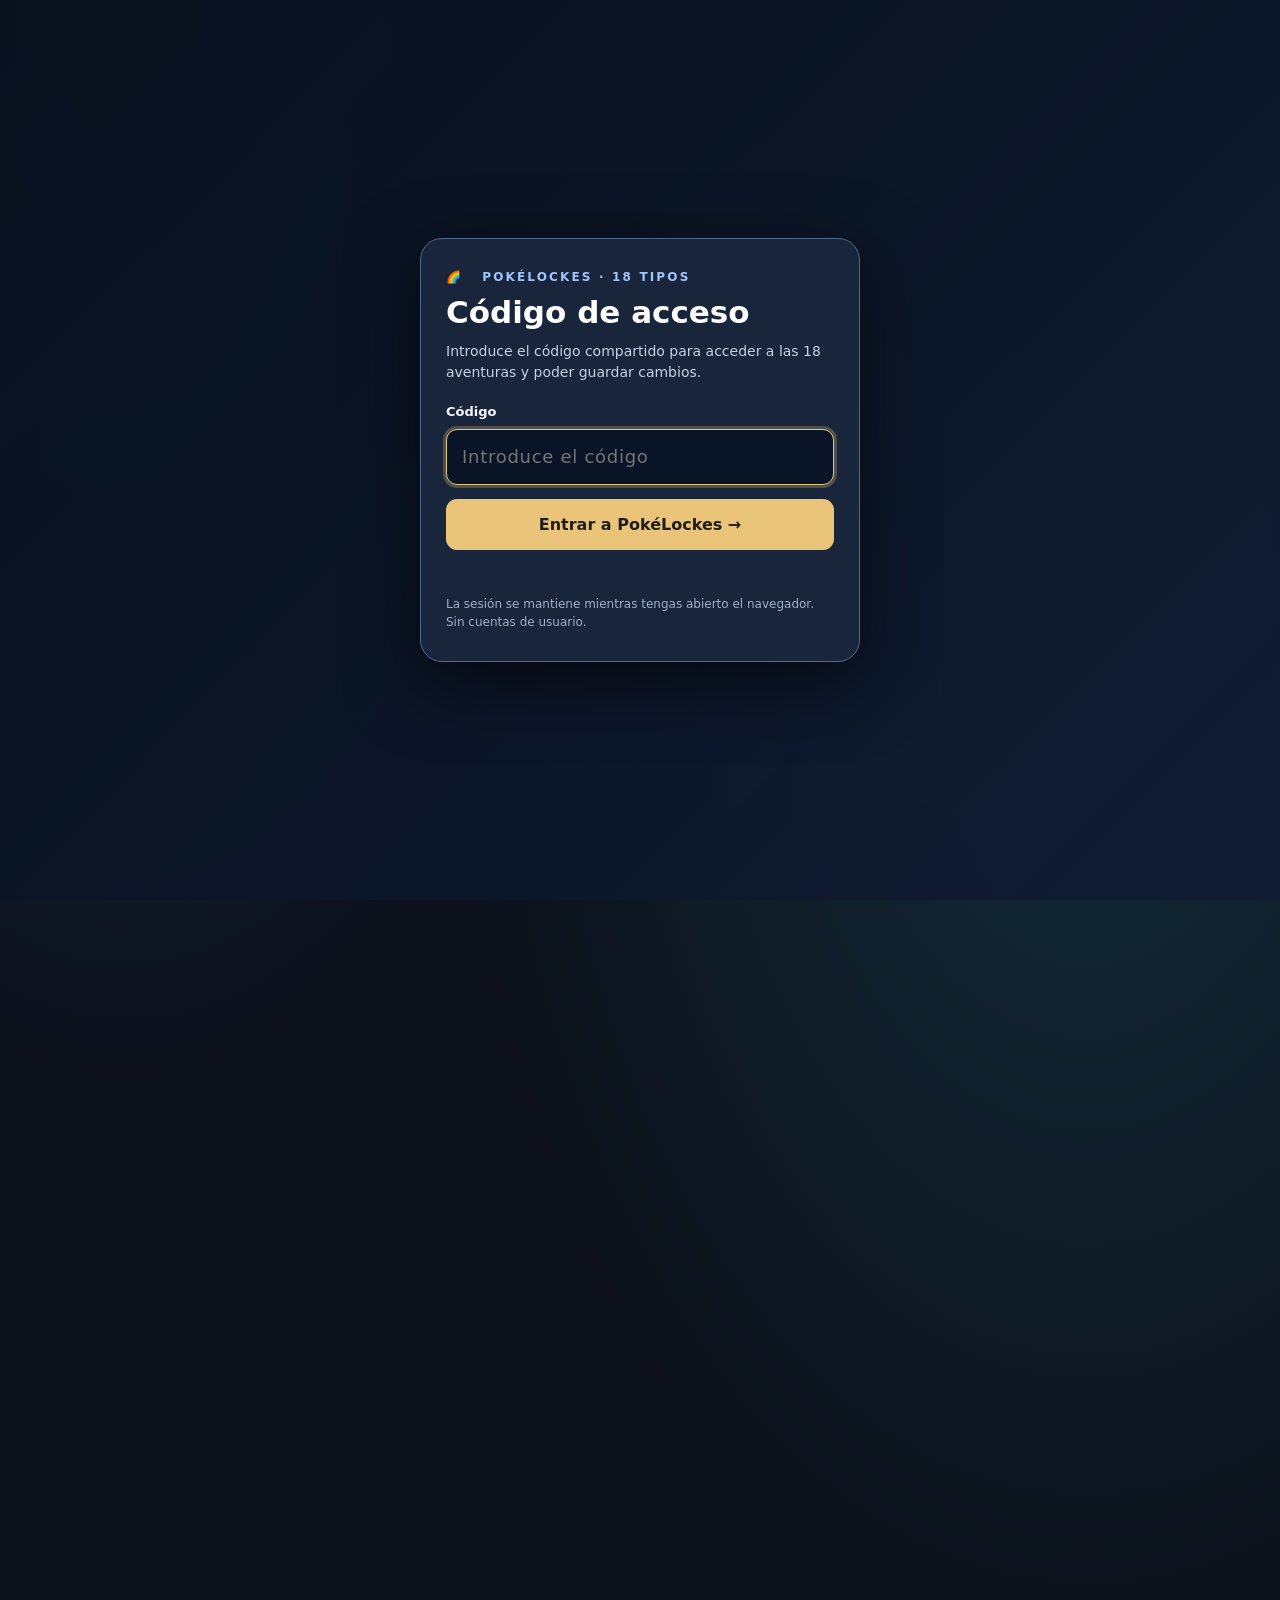
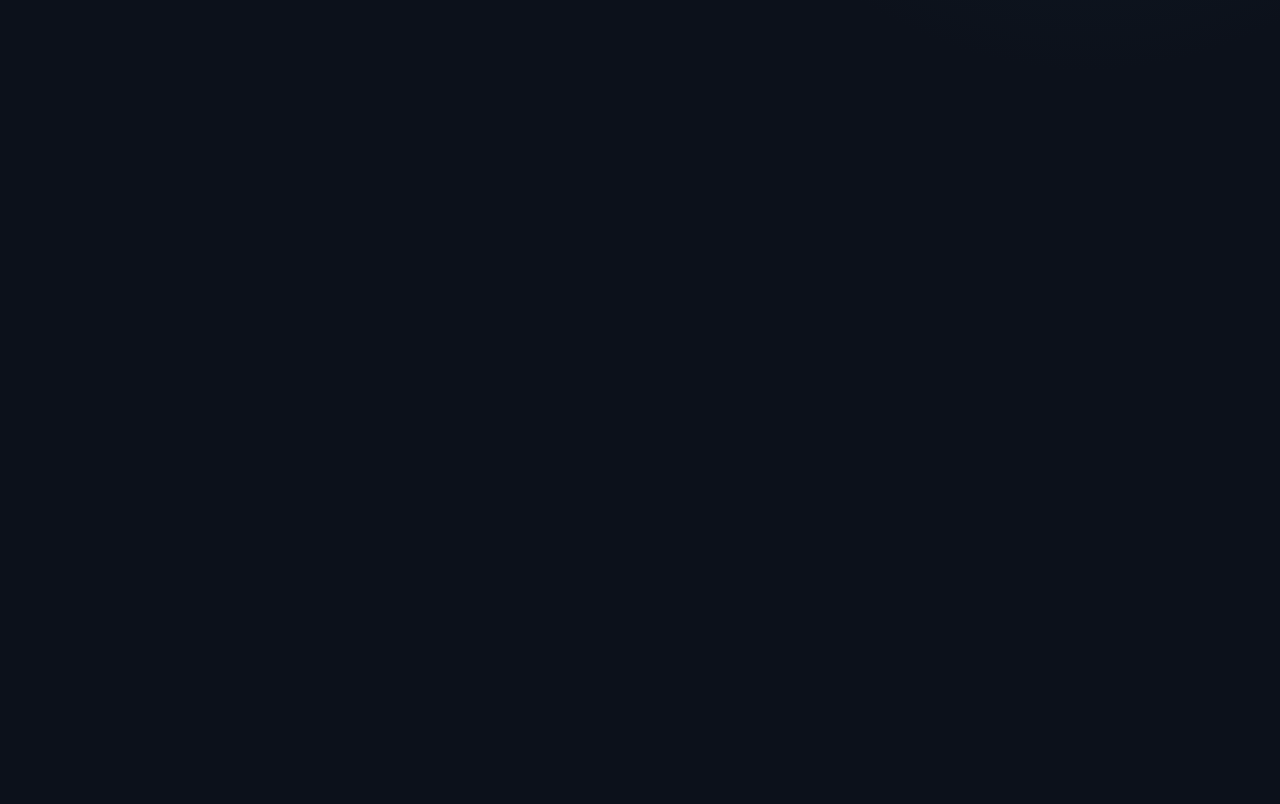
==== commit 7f265a14: "Load researched trainer portraits and VGC meme avatars in agua.html" ====
--- a/agua.html
+++ b/agua.html
@@ -806,4 +806,4 @@
 };
 startup();
 })();
-</script><script src="./diary-upgrades.js"></script><script src="./box-flow.js"></script><script src="./locke-rules.js"></script><script src="./trainer-pro.js"></script></body></html>+</script><script src="./trainer-avatars.js"></script><script src="./diary-upgrades.js"></script><script src="./box-flow.js"></script><script src="./locke-rules.js"></script><script src="./trainer-pro.js"></script></body></html>
--- a/diary-upgrades.css
+++ b/diary-upgrades.css
@@ -84,3 +84,17 @@
 .pu-status{margin:12px 0;color:#bed1e6;font-size:12px;min-height:17px}
 @media(max-width:1000px){.trainer-stats{flex:1 1 190px}.team-card-grid{grid-template-columns:repeat(2,minmax(0,1fr))}}
 @media(max-width:650px){.trainer-banner{padding:15px;gap:12px}.trainer-avatar{width:66px;height:66px;font-size:39px}.trainer-main{min-width:calc(100% - 85px)}.trainer-stats{flex-basis:100%;grid-template-columns:repeat(4,minmax(0,1fr))}.trainer-stat{padding:8px}.trainer-stat strong{font-size:19px}.trainer-stat small{font-size:9px}.trainer-actions{flex-direction:row;width:100%;justify-content:stretch}.trainer-actions button{flex:1}.team-card-grid{grid-template-columns:1fr}.team-showcase{padding:12px}.poke-upgrade-dialog{padding:18px}}
+
+/* Avatares de personajes Pokémon y selección de memes VGC */
+.poke-upgrade-dialog .poke-avatars{display:block;margin:10px 0 4px}
+.poke-avatar-group{margin:14px 0 17px}
+.poke-avatar-group>strong{font-size:12px;display:block;color:#dbe9ff;margin-bottom:9px;letter-spacing:.03em}
+.poke-avatar-grid{display:grid;grid-template-columns:repeat(5,minmax(0,1fr));gap:8px}
+.poke-avatar-grid .poke-avatar-tile{display:flex;flex-direction:column;gap:4px;align-items:center;justify-content:start;min-width:0;width:100%;height:auto;min-height:110px;background:#102037;border:1px solid #4b6281;color:#e7f2ff;padding:5px;border-radius:10px;cursor:pointer}
+.poke-avatar-grid .poke-avatar-tile[aria-pressed="true"]{border-color:#f3d184;background:#30415d;box-shadow:0 0 0 2px #efd38b66}
+.poke-avatar-grid .poke-avatar-tile:hover{border-color:#c4d9fa;background:#263c55}
+.poke-avatar-tile img{display:block;width:100%;height:75px;object-fit:contain;object-position:center center;image-rendering:pixelated;background:radial-gradient(circle at 50% 70%,#344861 0%,#14233b 83%);border-radius:7px}
+.poke-avatar-tile span{font-size:10px;line-height:1.15;font-weight:850;min-height:24px;text-align:center;overflow-wrap:anywhere;display:grid;place-items:center}
+.poke-avatar-credits{font-size:11px!important;line-height:1.55;color:#afc3d9;margin:12px 0 16px!important}
+.poke-avatar-credits a{color:#bbdaf8}
+@media(max-width:550px){.poke-avatar-grid{grid-template-columns:repeat(3,minmax(0,1fr));gap:7px}.poke-avatar-grid .poke-avatar-tile{min-height:103px}.poke-avatar-tile img{height:68px}}
--- a/trainer-pro.css
+++ b/trainer-pro.css
@@ -77,3 +77,9 @@
 @media(max-width:1080px){.tc-top{grid-template-columns:1fr}.tc-extra-grid{grid-template-columns:1fr}}
 @media(max-width:620px){.tc-top{padding:17px 15px 9px;gap:13px}.tc-profile{gap:12px}.tc-portrait{width:83px;height:105px;flex-basis:83px;border-radius:12px}.tc-identity h2{font-size:26px}.tc-eyebrow{font-size:9px;letter-spacing:.075em}.tc-motto{font-size:12px}.tc-intel-item{padding:10px}.tc-intel-item strong{font-size:12px}.tc-center{padding:5px 15px 14px}.tc-squad{gap:5px}.tc-squad-member{padding:6px 2px}.tc-squad-member img{height:41px}.tc-squad-member strong{font-size:9px}.tc-squad-member small{font-size:9px}.tc-squad-member.empty{min-height:82px}.tc-foot{padding:13px 15px}.tc-metrics{gap:15px}.tc-actions{width:100%}.tc-actions button{flex:1;font-size:11px;padding:9px 7px}.tc-extra-grid{gap:10px}.tc-extra-panel{padding:13px}}
 @media(prefers-reduced-motion:reduce){.tc-squad-member,.tc-progress>span{transition:none}}
+
+.tc-moments{border-top:1px solid #475f7b;margin:12px 0;padding-top:10px;display:grid;gap:7px}.tc-moments div{display:flex;justify-content:space-between;gap:12px;font-size:11px;color:#a8c2df}.tc-moments strong{color:#e8f4ff;font-size:12px;text-align:right;overflow-wrap:anywhere}
+
+#trainerHero.trainer-pro .tc-portrait{display:flex;align-items:flex-end;justify-content:center;overflow:hidden;background:radial-gradient(ellipse at 50% 88%,color-mix(in srgb,var(--trainer-accent) 36%,#182940),#0e1c30 80%)}
+#trainerHero.trainer-pro .tc-portrait img.tc-trainer-image{display:block;width:100%;height:100%;max-height:100%;object-fit:contain;object-position:bottom center;image-rendering:pixelated;filter:drop-shadow(0 5px 7px #0005)}
+#trainerHero.trainer-pro .tc-portrait .tc-trainer-fallback{font-size:22px;font-weight:950;color:#fff}
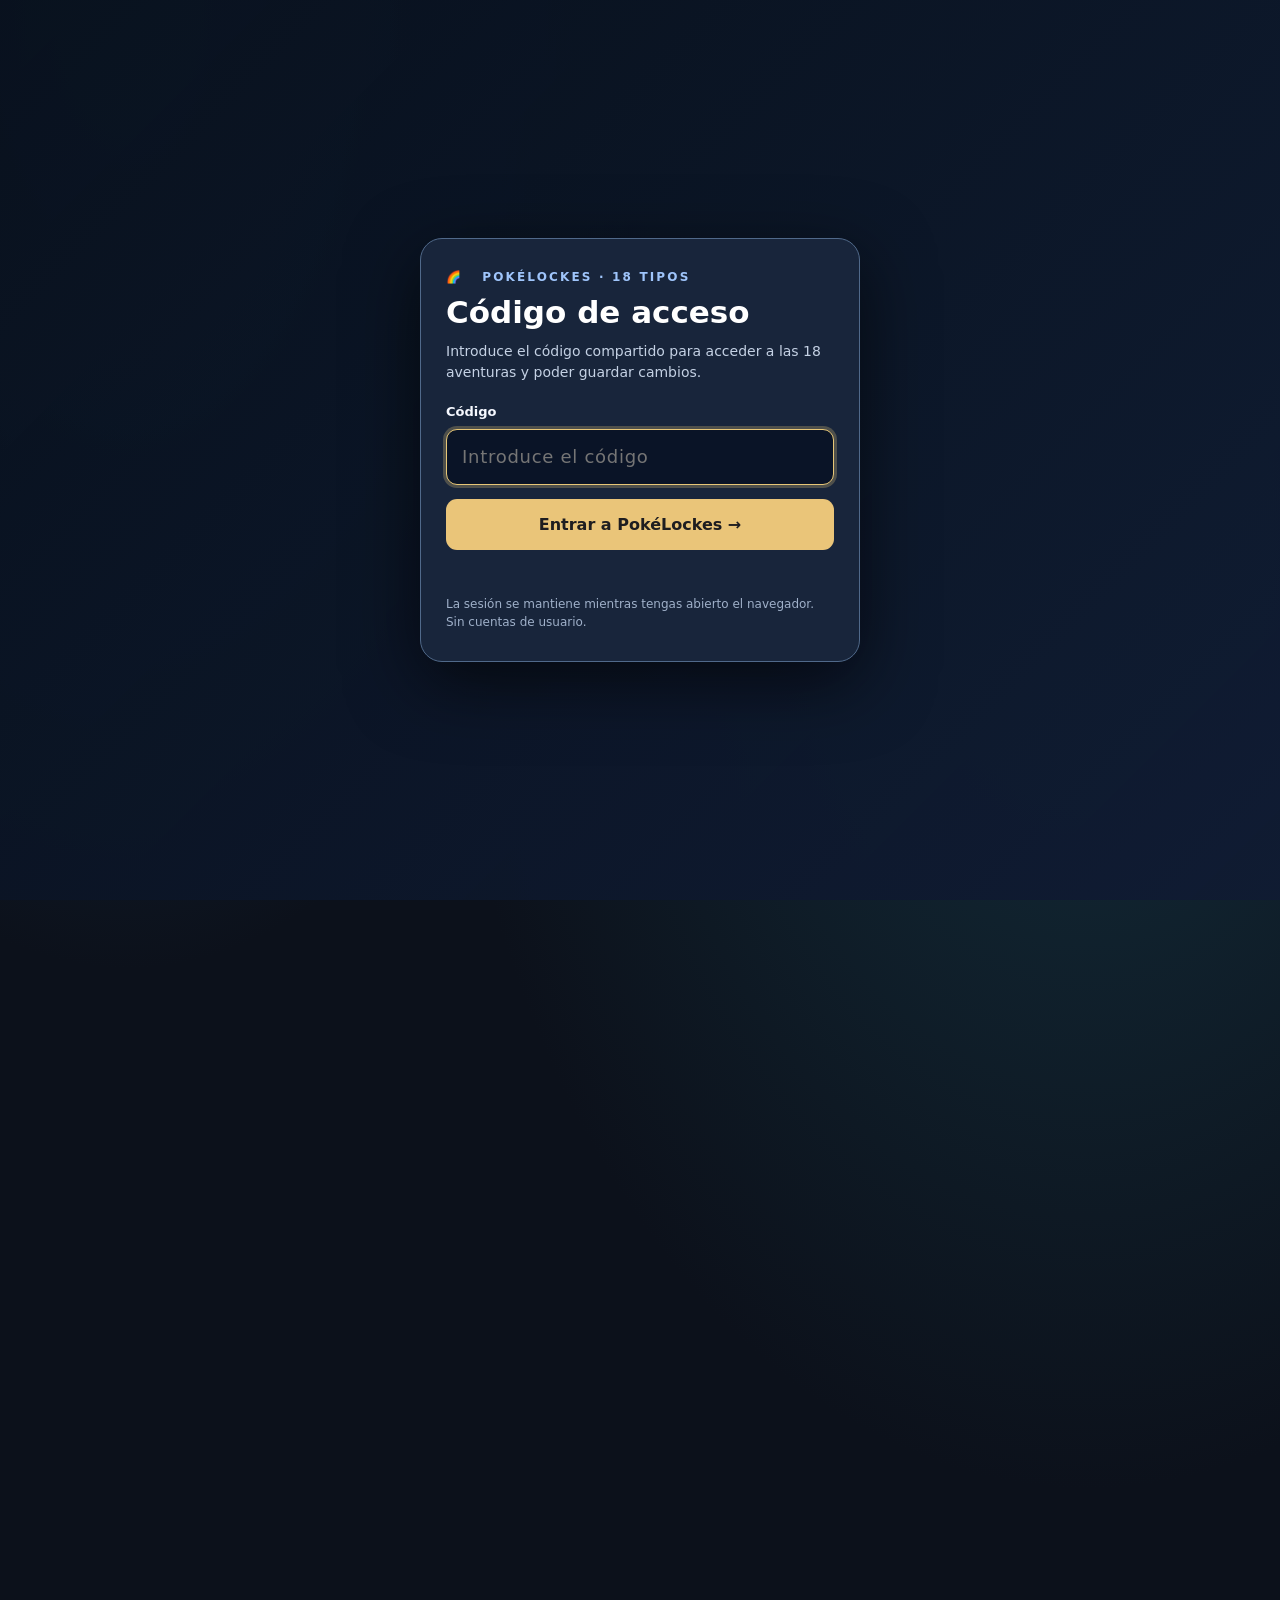
==== commit 1cb33ac4: "Activate grouped navigation, home dashboard and clarify cloud save/encounter copy in agua.html" ====
--- a/agua.html
+++ b/agua.html
@@ -127,7 +127,7 @@
 #pokeGate button:disabled{opacity:.55;cursor:wait}
 #pokeGate .pga-error{color:#ffb1a6;font-size:13px;margin-top:11px;min-height:16px;line-height:1.3}
 #pokeGate .pga-footer{font-size:12px;color:#9fb0c9;margin-top:19px}
-</style><script src="./verified-encounters.js"></script><style id="game-edition-style">.toptools .game-edition{display:inline-flex;align-items:center;gap:3px;border:1px solid #677792;background:#132338;padding:3px;border-radius:12px}.game-edition button{font:inherit;font-weight:750;font-size:12px;border:1px solid transparent;background:transparent;color:#ccd7ea;padding:9px 11px;border-radius:9px;cursor:pointer;white-space:nowrap}.game-edition button:hover{background:#30415f}.game-edition button[data-game-edition="escarlata"].active{background:#8b323c;color:#fff;border-color:#dd6672}.game-edition button[data-game-edition="purpura"].active{background:#6245a0;color:#fff;border-color:#b297f2}.game-edition button:focus-visible{outline:2px solid #fff;outline-offset:2px}@media(max-width:620px){.toptools .game-edition{width:100%;justify-content:center}.game-edition button{flex:1}}</style><link rel="stylesheet" href="./diary-upgrades.css"><link rel="stylesheet" href="./box-flow.css"><link rel="stylesheet" href="./locke-rules.css"><link rel="stylesheet" href="./trainer-pro.css"></head>
+</style><script src="./verified-encounters.js"></script><style id="game-edition-style">.toptools .game-edition{display:inline-flex;align-items:center;gap:3px;border:1px solid #677792;background:#132338;padding:3px;border-radius:12px}.game-edition button{font:inherit;font-weight:750;font-size:12px;border:1px solid transparent;background:transparent;color:#ccd7ea;padding:9px 11px;border-radius:9px;cursor:pointer;white-space:nowrap}.game-edition button:hover{background:#30415f}.game-edition button[data-game-edition="escarlata"].active{background:#8b323c;color:#fff;border-color:#dd6672}.game-edition button[data-game-edition="purpura"].active{background:#6245a0;color:#fff;border-color:#b297f2}.game-edition button:focus-visible{outline:2px solid #fff;outline-offset:2px}@media(max-width:620px){.toptools .game-edition{width:100%;justify-content:center}.game-edition button{flex:1}}</style><link rel="stylesheet" href="./diary-upgrades.css"><link rel="stylesheet" href="./box-flow.css"><link rel="stylesheet" href="./locke-rules.css"><link rel="stylesheet" href="./trainer-pro.css"><link rel="stylesheet" href="./nav-v2.css"></head>
 <body><div id="pokeGate" role="dialog" aria-modal="true" aria-labelledby="pgaTitle"><div class="pga-card"><div class="pga-eyebrow">🌈 &nbsp; PokéLockes · 18 tipos</div><h2 id="pgaTitle">Código de acceso</h2><p>Introduce el código compartido para acceder a las 18 aventuras y poder guardar cambios.</p><form id="pgaForm" autocomplete="off"><label for="pgaInput">Código</label><input id="pgaInput" type="password" placeholder="Introduce el código" required autocomplete="off" maxlength="80"><button id="pgaButton" type="submit">Entrar a PokéLockes →</button><div id="pgaError" class="pga-error" aria-live="polite"></div></form><div class="pga-footer">La sesión se mantiene mientras tengas abierto el navegador. Sin cuentas de usuario.</div></div></div><div class="shell"><header class="top"><div><div class="eyebrow">Pokémon Escarlata · Diario monotipo agua</div><h1>Locke Agua <span>💧</span></h1><p class="subtitle">Paldea, Noroteo y Biodomo · Capturas, encuentros, equipo y recuerdos de tu aventura</p></div><div class="toptools"><div class="game-edition" role="group" aria-label="Versión del juego"><button type="button" data-game-edition="escarlata" aria-pressed="true" title="Ver encuentros de Pokémon Escarlata">🔴 Escarlata</button><button type="button" data-game-edition="purpura" aria-pressed="false" title="Ver encuentros de Pokémon Púrpura">🟣 Púrpura</button></div><button id="exportBtn">↓ Exportar JSON</button><button id="importBtn">↑ Importar partida</button><input id="importFile" type="file" accept=".json,application/json" hidden><button id="resetBtn" class="danger">↺ Reiniciar</button></div></header><div class="cloud-box" id="cloudBox" role="status" aria-live="polite"><div><strong id="cloudTitle">☁️ Conectando a Supabase…</strong><small id="cloudSubtitle">El código de acceso habilita la edición compartida.</small></div><div class="cloud-actions"><button type="button" id="cloudPull">↓ Cargar nube</button><button type="button" id="cloudPush">↑ Subir progreso local</button><a href="./index.html">⌂ Portada</a></div></div>
 <section class="trainer-banner" id="trainerHero" aria-label="Tarjeta de entrenador"></section><section id="stats" class="stats" aria-label="Estadísticas de la partida"></section>
 <div class="regions" id="regions"><h2>Explorar región</h2><button class="region-btn active" data-region="paldea">🗺️ Paldea <small>Base</small></button><button class="region-btn" data-region="kitakami">🍃 Noroteo <small>DLC 1</small></button><button class="region-btn" data-region="terra">🌐 Biodomo <small>DLC 2</small></button></div>
@@ -165,8 +165,8 @@
  <article class="panel" style="margin-top:15px"><h2>🕯️ Memorial</h2><div class="album-memorial" id="albumMemorial"></div></article>
 </section>
 <section id="logros" class="pane"><div class="achievement-top"><article class="panel"><div class="between"><h2>🏅 Logros de tu aventura</h2><span id="achievementCount" class="badge"></span></div><p class="hint">Se desbloquean automáticamente a partir de las capturas, combates, shinies y recuerdos que vayas registrando. No afectan a las reglas del reto.</p><div class="progress-track"><span id="achievementTrack" style="width:0%"></span></div></article><article class="panel"><h2>📈 Récords personales</h2><p class="hint">Tus Pokémon más veteranos y los mejores números de la aventura.</p></article></div><div class="album-layout"><article class="panel"><h2>🎖️ Medallas obtenidas</h2><div id="achievementGrid" class="achievement-grid"></div></article><article class="panel"><h2>📊 Tabla de récords</h2><div id="recordsGrid" class="records-grid"></div></article></div></section>
-<section class="pane" id="reglas"><article class="panel"><h2>Reglas de vuestra aventura</h2><p class="hint">Se conservan las reglas del archivo original como referencia. La aplicación sirve de diario, no bloquea decisiones.</p><div class="rule-grid" id="rulesList"></div><h3>Sobre las posibles capturas de tipo Agua</h3><p class="hint">Las listas incluyen Pokémon de tipo Agua en su forma salvaje, también de tipo dual. No incluyen preevoluciones que todavía no sean Fuego, evoluciones solo por objeto, teratipos de incursiones ni transferencias de HOME. Algunos encuentros requieren avanzar o desbloquear mejoras; una lista vacía significa «ningún encuentro verificado en esta guía», no una garantía de imposibilidad.</p><p class="hint">La disponibilidad se ha contrastado con las guías de <a href="https://vandal.elespanol.com/guias/guia-pokemon-escarlata-y-purpura-trucos-consejos-y-secretos/pokemon-por-zonas" target="_blank" rel="noopener">Paldea (Vandal)</a>, <a href="https://www.serebii.net/pokearth/kitakami/" target="_blank" rel="noopener">Noroteo (Serebii)</a> y <a href="https://vandal.elespanol.com/guias/guia-pokemon-escarlata-y-purpura-trucos-consejos-y-secretos/pokemon-del-biodomo" target="_blank" rel="noopener">Biodomo (Vandal)</a>. Las variantes de aparición, hábitat exacto y excepciones deben comprobarse antes de un sorteo estricto.</p></article></section>
-<footer class="footer">Guardado automático en este navegador (localStorage). Exporta copias JSON periódicas. Los mapas ilustrados y sprites se cargan desde fuentes externas si tienes conexión; sin internet seguirán funcionando los marcadores y tus fichas.</footer></div>
+<section class="pane" id="reglas"><article class="panel"><h2>Reglas de vuestra aventura</h2><p class="hint">Se conservan las reglas del archivo original como referencia. La aplicación sirve de diario, no bloquea decisiones.</p><div class="rule-grid" id="rulesList"></div><h3>Sobre las posibles capturas de tipo Agua</h3><p class="hint">Las listas incluyen Pokémon de tipo Agua en su forma salvaje, también de tipo dual. No incluyen preevoluciones que todavía no sean Agua, evoluciones solo por objeto, teratipos de incursiones ni transferencias de HOME. Algunos encuentros requieren avanzar o desbloquear mejoras; una lista vacía significa «ningún encuentro verificado en esta guía», no una garantía de imposibilidad.</p><p class="hint">La disponibilidad se ha contrastado con las guías de <a href="https://vandal.elespanol.com/guias/guia-pokemon-escarlata-y-purpura-trucos-consejos-y-secretos/pokemon-por-zonas" target="_blank" rel="noopener">Paldea (Vandal)</a>, <a href="https://www.serebii.net/pokearth/kitakami/" target="_blank" rel="noopener">Noroteo (Serebii)</a> y <a href="https://vandal.elespanol.com/guias/guia-pokemon-escarlata-y-purpura-trucos-consejos-y-secretos/pokemon-del-biodomo" target="_blank" rel="noopener">Biodomo (Vandal)</a>. Las variantes de aparición, hábitat exacto y excepciones deben comprobarse antes de un sorteo estricto.</p></article></section>
+<footer class="footer">Guardado automático local y sincronización con Supabase. Comprueba el estado de la nube y exporta copias JSON periódicas. Los mapas ilustrados y sprites se cargan desde fuentes externas si tienes conexión; sin internet seguirán funcionando los marcadores y tus fichas.</footer></div>
 <script>
 'use strict';
 const Z=[
@@ -806,4 +806,4 @@
 };
 startup();
 })();
-</script><script src="./trainer-avatars.js"></script><script src="./diary-upgrades.js"></script><script src="./box-flow.js"></script><script src="./locke-rules.js"></script><script src="./trainer-pro.js"></script></body></html>+</script><script src="./trainer-avatars.js"></script><script src="./diary-upgrades.js"></script><script src="./box-flow.js"></script><script src="./locke-rules.js"></script><script src="./trainer-pro.js"></script><script src="./nav-v2.js"></script></body></html>
--- a/diary-upgrades.css
+++ b/diary-upgrades.css
@@ -98,3 +98,44 @@
 .poke-avatar-credits{font-size:11px!important;line-height:1.55;color:#afc3d9;margin:12px 0 16px!important}
 .poke-avatar-credits a{color:#bbdaf8}
 @media(max-width:550px){.poke-avatar-grid{grid-template-columns:repeat(3,minmax(0,1fr));gap:7px}.poke-avatar-grid .poke-avatar-tile{min-height:103px}.poke-avatar-tile img{height:68px}}
+
+
+/* PokéLockes V2 — consistent artwork crops and searchable avatar collection */
+.poke-upgrade-dialog{width:min(96vw,1050px);max-width:1050px;max-height:min(91vh,980px);overflow-y:auto}
+.poke-avatar-heading{display:flex;gap:9px;flex-wrap:wrap;align-items:baseline;justify-content:space-between;margin:21px 0 10px}
+.poke-avatar-heading strong{font-size:17px}
+.poke-avatar-heading small{color:#b9cee4;font-size:12px}
+.poke-avatar-picker-layout{display:grid;grid-template-columns:minmax(0,1fr) 182px;gap:15px;align-items:start}
+.poke-avatar-main{min-width:0}
+.poke-avatar-tools{display:flex;gap:8px;margin:0 0 10px}
+.poke-avatar-tools input{min-width:0;flex:1;border:1px solid #516a8b;border-radius:10px;background:#0b1a2e;color:#f4f8ff;padding:11px 12px}
+.poke-avatar-tools button{padding:9px 12px;border-radius:10px;border:1px solid #526b89;background:#233854;color:#fff;font-size:12px;white-space:nowrap}
+.poke-avatar-filters{display:flex;gap:6px;flex-wrap:wrap;margin:0 0 12px}
+.poke-avatar-filters button{border:1px solid #496180;border-radius:999px;padding:7px 11px;background:#15273e;color:#c8d9ed;font-size:11px;font-weight:800;cursor:pointer}
+.poke-avatar-filters button[aria-pressed="true"]{background:#f6d389;color:#18263b;border-color:#f6d389}
+.poke-avatar-grid{display:grid;grid-template-columns:repeat(5,minmax(0,1fr));gap:9px;max-height:390px;overflow-y:auto;padding:3px 4px 6px}
+.poke-avatar-entry{position:relative;min-width:0}
+.poke-avatar-grid .poke-avatar-tile{display:flex;flex-direction:column;width:100%;height:auto;min-height:124px;gap:5px;align-items:center;padding:5px 5px 7px;border-radius:12px;border:1px solid #455e7e;background:#112238;color:#fff;cursor:pointer;transition:background .14s,border-color .14s}
+.poke-avatar-grid .poke-avatar-tile:hover{background:#243a56;border-color:#a9c3e9}
+.poke-avatar-grid .poke-avatar-tile[aria-pressed="true"]{background:#2b4161;border-color:#fbd98c;box-shadow:0 0 0 2px #fbd98c55}
+.poke-avatar-frame{display:block;position:relative;width:100%;height:89px;overflow:hidden;border-radius:9px;background:radial-gradient(ellipse at 50% 25%,#445d7d,#182941 76%);isolation:isolate}
+.poke-avatar-frame img,.poke-avatar-tile img{display:block;position:absolute;inset:0;width:100%;height:100%;max-width:none;max-height:none;object-fit:var(--ava-fit,cover);object-position:var(--ava-x,50%) var(--ava-y,0%);transform:scale(var(--ava-zoom,1));transform-origin:var(--ava-x,50%) var(--ava-y,0%);image-rendering:auto;background:none;border-radius:0}
+.poke-avatar-frame:has(img[hidden])::before{content:"◉";position:absolute;inset:0;display:grid;place-items:center;font-size:28px;color:#e4d39d}
+.poke-avatar-grid .poke-avatar-name{display:flex;min-height:26px;align-items:center;justify-content:center;text-align:center;font-weight:800;font-size:10px;line-height:1.1;word-break:normal;overflow-wrap:break-word}
+.poke-avatar-stamp{position:absolute;bottom:4px;left:4px;right:4px;padding:3px 2px;border-radius:5px;max-height:29px;display:grid;place-items:center;text-align:center;font-size:9px;line-height:1.05;font-weight:1000;letter-spacing:.01em;text-transform:uppercase;color:#fff;background:#bd3049ed;border:1px solid #ffffffbb;text-shadow:0 1px 1px #0008;pointer-events:none;overflow:hidden}
+.poke-avatar-fav{position:absolute;right:8px;top:8px;width:26px;height:26px;border-radius:50%;border:1px solid #adc4ddaa;background:#0d1b2adf;color:#f6e5a4;font-size:17px;line-height:1;cursor:pointer}
+.poke-avatar-fav.is-favorite{background:#f8d47f;color:#302a1c;border-color:#fff}
+.poke-avatar-preview{position:sticky;top:8px;padding:12px;border:1px solid #4b688a;border-radius:14px;background:linear-gradient(165deg,#273d5d,#122238);text-align:center;min-width:0}
+.poke-avatar-preview>small{display:block;font-size:10px;letter-spacing:.12em;color:#bdd0e7;margin-bottom:8px;font-weight:900}
+.poke-avatar-preview-image{width:100%;aspect-ratio:1/1;overflow:hidden;border:2px solid #d7e9ff7d;border-radius:15px;box-shadow:0 8px 18px #0004;margin-bottom:10px}
+.poke-avatar-preview-image .poke-avatar-frame{height:100%;border-radius:0}
+.poke-avatar-preview-image .poke-avatar-stamp{font-size:12px;padding:6px}
+.poke-avatar-preview strong{display:block;font-size:17px}
+.poke-avatar-preview p{font-size:12px;color:#c4d7eb;margin:6px 0}
+.poke-avatar-preview em{display:block;font-size:11px;font-style:normal;color:#f6d389;font-weight:900;margin:7px 0}
+.poke-avatar-count{display:block;font-size:10px;color:#b0c8e4;margin-top:15px}
+.poke-avatar-empty{padding:30px 12px;color:#b5c7dd;grid-column:1/-1;text-align:center}
+.poke-avatar-credits{font-size:11px;line-height:1.45;color:#b5c7df;margin:12px 0}
+.poke-avatar-tile:focus-visible,.poke-avatar-fav:focus-visible,.poke-avatar-filters button:focus-visible{outline:3px solid #ffdf99;outline-offset:2px}
+@media(max-width:790px){.poke-avatar-picker-layout{grid-template-columns:minmax(0,1fr) 145px}.poke-avatar-grid{grid-template-columns:repeat(4,minmax(0,1fr))}}
+@media(max-width:580px){.poke-upgrade-dialog{padding:15px}.poke-avatar-picker-layout{grid-template-columns:1fr}.poke-avatar-preview{position:static;display:grid;grid-template-columns:86px 1fr;grid-template-rows:auto auto auto;gap:2px 12px;text-align:left;align-items:center;order:-1}.poke-avatar-preview>small{grid-column:1/-1;margin:0}.poke-avatar-preview-image{grid-column:1;grid-row:2/6;margin:0}.poke-avatar-preview strong,.poke-avatar-preview p,.poke-avatar-preview em,.poke-avatar-count{grid-column:2;margin:0}.poke-avatar-grid{grid-template-columns:repeat(3,minmax(0,1fr));max-height:350px}.poke-avatar-frame{height:85px}.poke-avatar-tools button{font-size:11px;padding:8px}.poke-avatar-stamp{font-size:8px}}
--- a/trainer-pro.css
+++ b/trainer-pro.css
@@ -83,3 +83,12 @@
 #trainerHero.trainer-pro .tc-portrait{display:flex;align-items:flex-end;justify-content:center;overflow:hidden;background:radial-gradient(ellipse at 50% 88%,color-mix(in srgb,var(--trainer-accent) 36%,#182940),#0e1c30 80%)}
 #trainerHero.trainer-pro .tc-portrait img.tc-trainer-image{display:block;width:100%;height:100%;max-height:100%;object-fit:contain;object-position:bottom center;image-rendering:pixelated;filter:drop-shadow(0 5px 7px #0005)}
 #trainerHero.trainer-pro .tc-portrait .tc-trainer-fallback{font-size:22px;font-weight:950;color:#fff}
+
+
+/* V2 illustrated trainer card: square face crops, matching avatar picker */
+#trainerHero.trainer-pro .tc-portrait{width:142px;height:142px;flex:0 0 142px;aspect-ratio:1/1;border-radius:18px;align-items:stretch;justify-content:center;background:radial-gradient(circle at 50% 35%,#476082,#16283e 80%)}
+#trainerHero.trainer-pro .tc-portrait .poke-avatar-frame{width:100%;height:100%;border-radius:0;position:relative;overflow:hidden;display:block}
+#trainerHero.trainer-pro .tc-portrait .poke-avatar-frame img.tc-trainer-image{position:absolute;inset:0;width:100%;height:100%;max-width:none;max-height:none;display:block;object-fit:var(--ava-fit,cover);object-position:var(--ava-x,50%) var(--ava-y,0%);transform:scale(var(--ava-zoom,1));transform-origin:var(--ava-x,50%) var(--ava-y,0%);filter:none;image-rendering:auto}
+#trainerHero.trainer-pro .tc-portrait .poke-avatar-stamp{font-size:10px;bottom:5px;left:5px;right:5px}
+#trainerHero.trainer-pro .tc-portrait .poke-avatar-frame.avatar-image-missing::before{content:"◉";display:grid;place-items:center;position:absolute;inset:0;font-size:36px}
+@media(max-width:620px){#trainerHero.trainer-pro .tc-portrait{width:92px;height:92px;flex:0 0 92px;border-radius:13px}#trainerHero.trainer-pro .tc-portrait .poke-avatar-stamp{font-size:8px}}
--- a/nav-v2.css
+++ b/nav-v2.css
@@ -0,0 +1,44 @@
+/* PokéLockes v2 navigation and quick-actions dashboard */
+.tabs.nav-v2{display:block;overflow:visible;border-bottom:0;padding:0;margin:0 0 18px}
+.nav-v2-primary{display:grid;grid-template-columns:repeat(5,minmax(0,1fr));gap:7px;padding:7px;background:#101d2d;border:1px solid #34506f;border-radius:14px}
+.tabs.nav-v2 .nav-v2-primary button{display:flex;align-items:center;justify-content:center;min-height:45px;white-space:normal;border:1px solid transparent;border-radius:10px;padding:9px 5px;background:transparent;color:#c8d7ea;font-size:13px;font-weight:850}
+.tabs.nav-v2 .nav-v2-primary button[aria-pressed="true"]{background:#f0c879;color:#29251c;border-color:#ffe3a9;box-shadow:0 4px 15px #0003}
+.tabs.nav-v2 .nav-v2-primary button:hover:not([aria-pressed="true"]){background:#263a55;color:#fff}
+.nav-v2-secondary{display:flex;gap:7px;flex-wrap:wrap;justify-content:flex-start;padding:12px 2px 0}
+.nav-v2-secondary[hidden],.nav-v2-secondary button[hidden]{display:none!important}
+.tabs.nav-v2 .nav-v2-secondary button{white-space:nowrap;padding:9px 14px;border-radius:9px;color:#cdd9e8;font-weight:750;background:#1d2c40}
+.tabs.nav-v2 .nav-v2-secondary button.on{background:#395272;border-color:#8eaac9;color:#fff}
+.nav-v2-home{display:none}
+.nav-v2-home.on{display:block}
+.nav-v2-welcome{display:flex;align-items:center;justify-content:space-between;gap:18px;background:linear-gradient(115deg,#1a344b,#172239);padding:24px;border:1px solid #456180;border-radius:18px;margin-bottom:14px}
+.nav-v2-eyebrow{display:inline-block;font-size:11px;letter-spacing:.09em;font-weight:900;color:#f7d28d;margin-bottom:5px}
+.nav-v2-welcome h2{font-size:clamp(20px,3vw,28px);margin:0 0 6px}
+.nav-v2-welcome p{font-size:13px;color:#bdd0e5;margin:0}
+.nav-v2-bonus{flex:0 0 165px;text-align:center;border:1px solid #54708f;background:#0d1c2c;border-radius:14px;padding:13px}
+.nav-v2-bonus small{display:block;font-size:10px;letter-spacing:.08em;color:#aebfd5}
+.nav-v2-bonus strong{display:block;font-size:30px;color:#f5d28e}
+.nav-v2-bonus span{font-size:11px;color:#becfe3}
+.nav-v2-actions{display:grid;grid-template-columns:repeat(4,minmax(0,1fr));gap:10px;margin-bottom:14px}
+.nav-v2-actions button{min-height:92px;display:flex;flex-direction:column;align-items:flex-start;justify-content:center;text-align:left;gap:8px;background:#1c3049;border:1px solid #506e90;border-radius:14px;padding:13px;white-space:normal}
+.nav-v2-actions button:hover{border-color:#f5d08c;background:#29405e}
+.nav-v2-actions button strong{font-size:14px}
+.nav-v2-actions button small{font-size:11px;line-height:1.35;color:#bacce2}
+.nav-v2-overview{display:grid;grid-template-columns:repeat(2,minmax(0,1fr));gap:12px;margin-bottom:12px}
+.nav-v2-panel{background:#151f30;border:1px solid #344860;border-radius:15px;padding:20px}
+.nav-v2-panel h3{margin:0 0 12px;font-size:14px}
+.nav-v2-panel>strong{display:block;font-size:21px}
+.nav-v2-panel p{color:#b7c9df;font-size:13px;line-height:1.4}
+.nav-v2-panel button{background:#273d58;border-color:#537493;color:#e9f5ff;padding:9px 14px;font-weight:850;font-size:12px}
+.nav-v2-recent p{border-left:3px solid #647c99;padding-left:12px;margin:9px 0}
+.nav-v2-recent p:last-of-type{margin-bottom:15px}
+.tc-victory-next-steps{display:grid;gap:8px;margin:15px 0}
+.tc-victory-next-steps>div{display:flex;align-items:center;gap:10px;text-align:left;border:1px solid #4e6177;background:#18283e;border-radius:11px;padding:8px}
+.tc-victory-next-steps b{display:grid;place-items:center;flex:0 0 28px;width:28px;height:28px;border-radius:50%;background:#eac577;color:#152033}
+.tc-victory-next-steps span{display:grid;gap:2px}
+.tc-victory-next-steps strong{font-size:12px}
+.tc-victory-next-steps small{font-size:11px;color:#b5c7df}
+.tc-victory-actions{display:grid;grid-template-columns:repeat(3,minmax(0,1fr));gap:8px}
+.tc-victory-actions button{font-size:12px;padding:10px 6px}
+.tc-victory-actions button:disabled{opacity:.5;cursor:not-allowed}
+@media(max-width:760px){.nav-v2-actions{grid-template-columns:repeat(2,minmax(0,1fr))}.nav-v2-primary{gap:3px}.tabs.nav-v2 .nav-v2-primary button{font-size:11px;padding:9px 2px}}
+@media(max-width:540px){.nav-v2-welcome{padding:16px;align-items:flex-start}.nav-v2-bonus{flex-basis:110px;padding:9px}.nav-v2-bonus strong{font-size:22px}.nav-v2-overview{grid-template-columns:1fr}.nav-v2-actions button{min-height:78px}.nav-v2-actions button strong{font-size:12px}.nav-v2-primary{padding:4px}.tabs.nav-v2 .nav-v2-primary button{font-size:10px;min-height:48px}.nav-v2-panel{padding:15px}.tc-victory-actions{grid-template-columns:1fr}}
